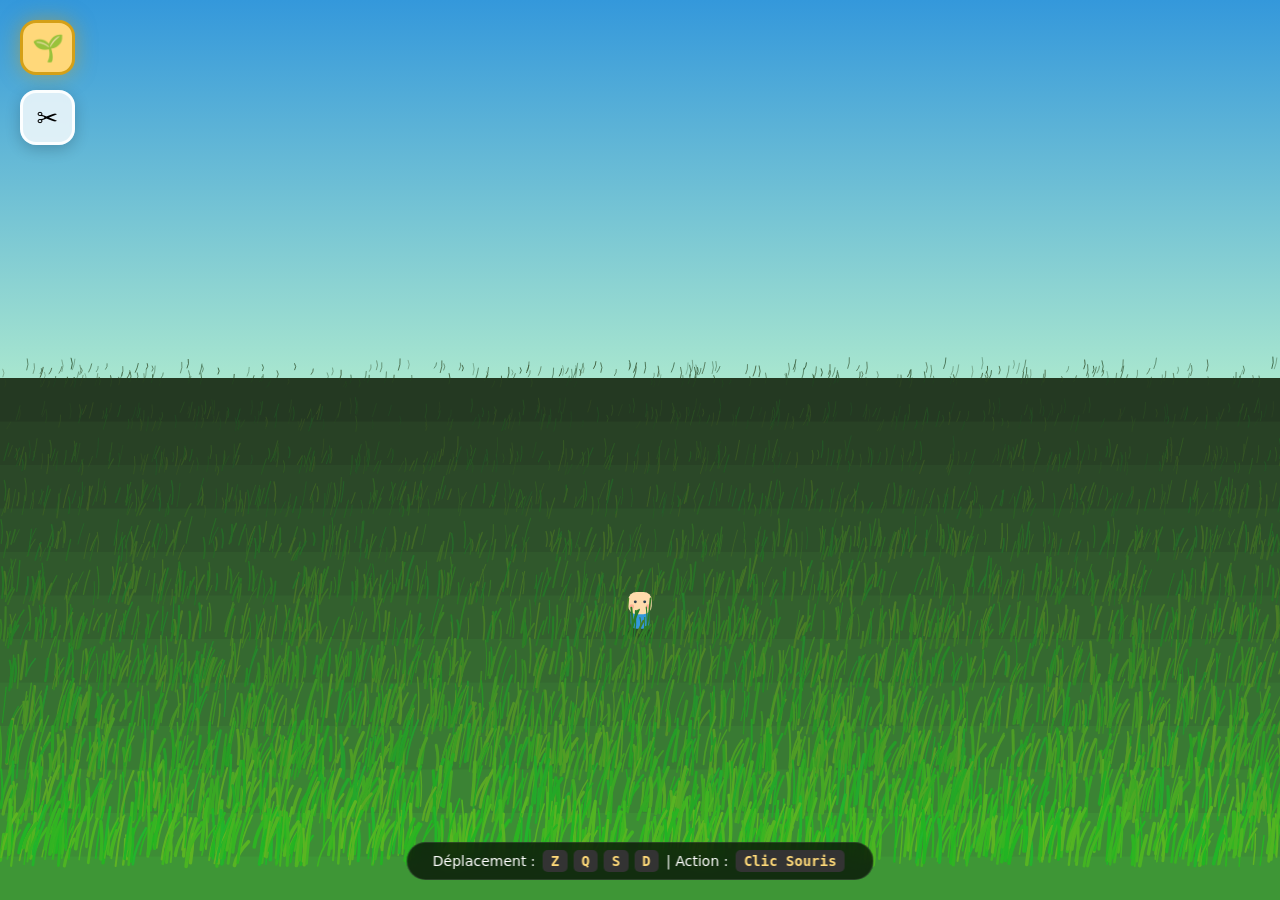
==== index.html @ 211d1393 "Rename jaridn.html to index.html" ====
<!DOCTYPE html>
<html lang="fr">
<head>
    <meta charset="UTF-8">
    <meta name="viewport" content="width=device-width, initial-scale=1.0">
    <title>Mon Jardin Interactif</title>
    <style>
        * { box-sizing: border-box; margin: 0; padding: 0; }
        body { 
            background: #1a1a1a; 
            display: flex; 
            justify-content: center; 
            align-items: center; 
            min-height: 100vh; 
            overflow: hidden; 
            font-family: 'Segoe UI', system-ui, sans-serif; 
        }
        
        #game-container {
            width: 100vw;
            height: 100vh;
            position: relative;
            overflow: hidden;
            background: #87ceeb;
        }

        canvas {
            display: block;
            width: 100%;
            height: 100%;
        }

        /* Interface utilisateur */
        .ui {
            position: absolute;
            top: 20px;
            left: 20px;
            display: flex;
            flex-direction: column;
            gap: 15px;
            z-index: 100;
        }

        .btn {
            width: 55px;
            height: 55px;
            border-radius: 16px;
            border: 3px solid rgba(255,255,255,0.9);
            background: rgba(255,255,255,0.8);
            font-size: 26px;
            display: flex;
            align-items: center;
            justify-content: center;
            cursor: pointer;
            transition: all 0.2s cubic-bezier(0.175, 0.885, 0.32, 1.275);
            box-shadow: 0 4px 15px rgba(0,0,0,0.2);
            backdrop-filter: blur(5px);
        }

        .btn:hover { transform: scale(1.1); background: #fff; }
        .btn.active {
            background: #ffd87a;
            border-color: #d4a017;
            box-shadow: 0 0 20px rgba(212,160,23,0.5);
        }

        .hud {
            position: absolute;
            bottom: 20px;
            left: 50%;
            transform: translateX(-50%);
            background: rgba(0,0,0,0.7);
            color: white;
            padding: 10px 25px;
            border-radius: 50px;
            font-size: 14px;
            pointer-events: none;
            backdrop-filter: blur(8px);
            z-index: 100;
            text-align: center;
            border: 1px solid rgba(255,255,255,0.1);
        }

        kbd {
            background: #333;
            padding: 3px 8px;
            border-radius: 5px;
            font-family: monospace;
            font-weight: bold;
            color: #ffda79;
            margin: 0 3px;
        }
    </style>
</head>
<body>

<div id="game-container">
    <canvas id="canvas"></canvas>
    
    <div class="ui">
        <div class="btn active" id="btn-plant" title="Planter des fleurs" onclick="setTool('plant')">🌱</div>
        <div class="btn" id="btn-cut" title="Couper les fleurs" onclick="setTool('cut')">✂️</div>
    </div>

    <div class="hud">
        Déplacement : <kbd>Z</kbd><kbd>Q</kbd><kbd>S</kbd><kbd>D</kbd> | Action : <kbd>Clic Souris</kbd>
    </div>
</div>

<script>
    const container = document.getElementById('game-container');
    const canvas = document.getElementById('canvas');
    const ctx = canvas.getContext('2d');
    
    let w, h;
    let tool = 'plant';
    let flowers = [];
    let blades = [];
    let time = 0;
    let wind = 0;

    // --- PERSONNAGE ---
    const player = {
        x: 0, y: 0,
        vx: 0, vy: 0,
        speed: 5,
        friction: 0.82,
        dir: 1,
        isMoving: false,
        headColor: '#ffdbac',
        clothColor: '#3498db'
    };

    const keys = {};
    window.addEventListener('keydown', e => keys[e.code] = true);
    window.addEventListener('keyup', e => keys[e.code] = false);

    function setTool(t) {
        tool = t;
        document.getElementById('btn-plant').classList.toggle('active', t === 'plant');
        document.getElementById('btn-cut').classList.toggle('active', t === 'cut');
        container.style.cursor = t === 'cut' ? 'none' : 'crosshair';
    }

    // --- PERSPECTIVE & GRILLE ---
    const ROWS = 12; 
    const HORIZON_RATIO = 0.42;
    const getHorizon = () => h * HORIZON_RATIO;
    const getY = (row) => getHorizon() + (row / ROWS) * (h - getHorizon());
    const getScale = (y) => 0.2 + 0.8 * ((y - getHorizon()) / (h - getHorizon()));
    const getRow = (y) => Math.floor(((y - getHorizon()) / (h - getHorizon())) * ROWS);

    function init() {
        w = canvas.width = window.innerWidth;
        h = canvas.height = window.innerHeight;
        player.x = w / 2;
        player.y = h * 0.7;
        
        blades = [];
        for (let r = 0; r < ROWS; r++) {
            const rowY = getY(r);
            const sc = getScale(rowY);
            const density = Math.floor((w / 3) * (0.4 + sc));
            for (let i = 0; i < density; i++) {
                blades.push({
                    x: Math.random() * w,
                    row: r,
                    y: rowY + (Math.random() * 20 - 10),
                    sc: sc,
                    h: (25 + Math.random() * 35) * sc,
                    w: (1.5 + Math.random() * 2.5) * sc,
                    offset: Math.random() * Math.PI * 2,
                    color: `hsl(${95 + Math.random() * 30}, ${35 + r * 3}%, ${20 + r * 2}%)`
                });
            }
        }
    }

    const FLOWER_PALETTES = [
        { main: '#ff6b6b', center: '#feca57', stem: '#2ecc71' },
        { main: '#ff9ff3', center: '#feca57', stem: '#27ae60' },
        { main: '#48dbfb', center: '#ff9f43', stem: '#229954' },
        { main: '#feca57', center: '#ff6b6b', stem: '#1e8449' },
        { main: '#1dd1a1', center: '#fff', stem: '#10ac84' }
    ];

    function createFlower(x, y) {
        const row = getRow(y);
        if (row < 0 || row >= ROWS) return;
        
        const sc = getScale(y);
        flowers.push({
            x, y, row, sc,
            h: 0,
            maxH: (50 + Math.random() * 40) * sc,
            palette: FLOWER_PALETTES[Math.floor(Math.random() * FLOWER_PALETTES.length)],
            petals: 5 + Math.floor(Math.random() * 3),
            size: (9 + Math.random() * 7) * sc,
            seed: Math.random() * 100
        });
        flowers.sort((a, b) => a.y - b.y);
    }

    function drawPlayer(sc) {
        const bounce = player.isMoving ? Math.abs(Math.sin(time * 12)) * 10 * sc : 0;
        
        ctx.save();
        ctx.translate(player.x, player.y - bounce);
        ctx.scale(player.dir * sc, sc);

        // Ombre portée
        ctx.fillStyle = 'rgba(0,0,0,0.15)';
        ctx.beginPath();
        ctx.ellipse(0, 5, 22, 8, 0, 0, Math.PI * 2);
        ctx.fill();

        // Corps
        ctx.fillStyle = player.clothColor;
        ctx.beginPath();
        ctx.roundRect(-16, -30, 32, 28, [2, 2, 10, 10]);
        ctx.fill();

        // Tête
        ctx.fillStyle = player.headColor;
        ctx.beginPath();
        ctx.roundRect(-20, -65, 40, 38, 14);
        ctx.fill();

        // Visage
        ctx.fillStyle = '#2c3e50';
        ctx.beginPath();
        ctx.arc(8, -48, 2.5, 0, Math.PI * 2); // Oeil D
        ctx.arc(-8, -48, 2.5, 0, Math.PI * 2); // Oeil G
        ctx.fill();
        
        // Joues roses
        ctx.fillStyle = '#ff7675';
        ctx.globalAlpha = 0.4;
        ctx.beginPath();
        ctx.arc(14, -40, 4, 0, Math.PI * 2);
        ctx.arc(-14, -40, 4, 0, Math.PI * 2);
        ctx.fill();
        ctx.globalAlpha = 1;

        ctx.restore();
    }

    function loop() {
        time += 0.016;
        wind = Math.sin(time * 0.6) * 0.5 + Math.sin(time * 1.3) * 0.2;

        // Inputs
        player.isMoving = false;
        if (keys['KeyW'] || keys['ArrowUp']) { player.vy -= player.speed * 0.6; player.isMoving = true; }
        if (keys['KeyS'] || keys['ArrowDown']) { player.vy += player.speed * 0.6; player.isMoving = true; }
        if (keys['KeyA'] || keys['ArrowLeft']) { player.vx -= player.speed; player.dir = -1; player.isMoving = true; }
        if (keys['KeyD'] || keys['ArrowRight']) { player.vx += player.speed; player.dir = 1; player.isMoving = true; }

        player.vx *= player.friction;
        player.vy *= player.friction;
        player.x += player.vx;
        player.y += player.vy;

        // World Bounds
        player.x = Math.max(30, Math.min(w - 30, player.x));
        player.y = Math.max(getHorizon() + 20, Math.min(h - 10, player.y));

        // Draw
        ctx.clearRect(0, 0, w, h);

        // Sky
        const skyGrd = ctx.createLinearGradient(0, 0, 0, getHorizon());
        skyGrd.addColorStop(0, '#3498db');
        skyGrd.addColorStop(1, '#a8e6cf');
        ctx.fillStyle = skyGrd;
        ctx.fillRect(0, 0, w, getHorizon());

        const playerRow = getRow(player.y);

        // Depth Rendering
        for (let r = 0; r < ROWS; r++) {
            // Sol
            ctx.fillStyle = `hsl(115, ${25 + r * 2}%, ${18 + r * 2}%)`;
            ctx.fillRect(0, getY(r), w, (h - getHorizon()) / ROWS + 2);

            // Herbe
            blades.filter(b => b.row === r).forEach(b => {
                const sway = Math.sin(time * 2 + b.offset) * 8 * b.sc + wind * 25 * b.sc;
                ctx.beginPath();
                ctx.moveTo(b.x, b.y);
                ctx.quadraticCurveTo(b.x + wind * 8, b.y - b.h * 0.5, b.x + sway, b.y - b.h);
                ctx.strokeStyle = b.color;
                ctx.lineWidth = b.w;
                ctx.lineCap = 'round';
                ctx.stroke();
            });

            // Fleurs
            flowers.filter(f => f.row === r).forEach(f => {
                if (f.h < f.maxH) f.h += 1.5;
                const sway = Math.sin(time + f.seed) * 6 * f.sc + wind * 18 * f.sc;
                const tx = f.x + sway;
                const ty = f.y - f.h;

                // Stem
                ctx.beginPath();
                ctx.moveTo(f.x, f.y);
                ctx.quadraticCurveTo(f.x + wind * 5, f.y - f.h * 0.5, tx, ty);
                ctx.strokeStyle = f.palette.stem;
                ctx.lineWidth = 3.5 * f.sc;
                ctx.stroke();

                // Head
                ctx.save();
                ctx.translate(tx, ty);
                ctx.rotate(time * 0.4 + f.seed);
                ctx.fillStyle = f.palette.main;
                for (let i = 0; i < f.petals; i++) {
                    ctx.rotate((Math.PI * 2) / f.petals);
                    ctx.beginPath();
                    ctx.ellipse(f.size, 0, f.size * 0.9, f.size * 0.45, 0, 0, Math.PI * 2);
                    ctx.fill();
                }
                ctx.fillStyle = f.palette.center;
                ctx.beginPath(); ctx.arc(0, 0, f.size * 0.4, 0, Math.PI * 2); ctx.fill();
                ctx.restore();
            });

            // Personnage
            if (r === playerRow) drawPlayer(getScale(player.y));
        }

        // Custom Cursor
        if (tool === 'cut' && mouse) {
            ctx.font = '32px serif';
            ctx.fillText('✂️', mouse.x - 10, mouse.y + 10);
        }

        requestAnimationFrame(loop);
    }

    let mouse = null;
    canvas.addEventListener('mousemove', e => mouse = { x: e.clientX, y: e.clientY });
    canvas.addEventListener('mousedown', e => {
        if (e.clientY < getHorizon()) return;
        if (tool === 'plant') createFlower(e.clientX, e.clientY);
        else flowers = flowers.filter(f => Math.hypot(f.x - e.clientX, (f.y - f.h) - e.clientY) > 35);
    });

    window.addEventListener('resize', init);
    init();
    loop();
</script>

</body>
</html>
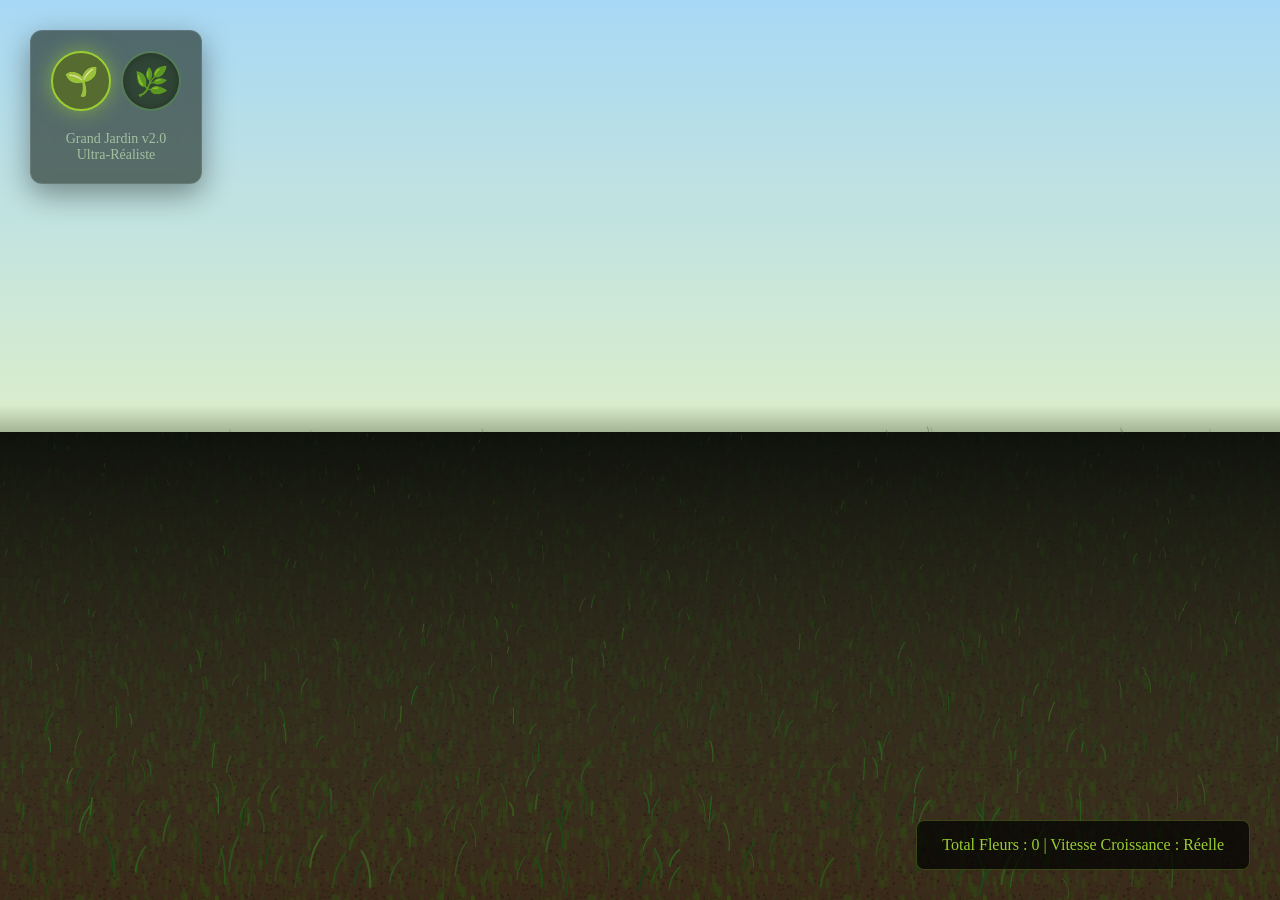
==== commit 9d4decd7: "Rename testa1.html to index.html" ====
--- a/index.html
+++ b/index.html
@@ -3,25 +3,28 @@
 <head>
     <meta charset="UTF-8">
     <meta name="viewport" content="width=device-width, initial-scale=1.0">
-    <title>Mon Jardin Interactif</title>
+    <title>Nature Immersive : Le Grand Jardin Réaliste</title>
     <style>
+        /* --- Styles de Base & Reset --- */
         * { box-sizing: border-box; margin: 0; padding: 0; }
         body { 
-            background: #1a1a1a; 
+            background: #050a05; /* Fond très sombre, évoquant la terre profonde */
+            color: #e0f0e0;
             display: flex; 
             justify-content: center; 
             align-items: center; 
             min-height: 100vh; 
             overflow: hidden; 
-            font-family: 'Segoe UI', system-ui, sans-serif; 
-        }
-        
-        #game-container {
+            font-family: 'Georgia', serif; /* Police plus organique */
+        }
+        
+        #jardin-container {
             width: 100vw;
             height: 100vh;
             position: relative;
             overflow: hidden;
-            background: #87ceeb;
+            /* Gradient de ciel réaliste */
+            background: linear-gradient(to bottom, #a7d8f5 0%, #daeecc 45%, #7e8c69 50%, #4a543a 100%);
         }
 
         canvas {
@@ -30,321 +33,386 @@
             height: 100%;
         }
 
-        /* Interface utilisateur */
-        .ui {
+        /* --- Interface Utilisateur Élégante --- */
+        .ui-panel {
             position: absolute;
-            top: 20px;
-            left: 20px;
+            top: 30px;
+            left: 30px;
             display: flex;
             flex-direction: column;
-            gap: 15px;
+            gap: 20px;
             z-index: 100;
-        }
-
-        .btn {
-            width: 55px;
-            height: 55px;
-            border-radius: 16px;
-            border: 3px solid rgba(255,255,255,0.9);
-            background: rgba(255,255,255,0.8);
-            font-size: 26px;
+            background: rgba(20, 30, 20, 0.6);
+            padding: 20px;
+            border-radius: 12px;
+            border: 1px solid rgba(255,255,255,0.1);
+            backdrop-filter: blur(10px);
+            box-shadow: 0 10px 30px rgba(0,0,0,0.4);
+        }
+
+        .tool-group {
+            display: flex;
+            gap: 10px;
+        }
+
+        .btn-bio {
+            width: 60px;
+            height: 60px;
+            border-radius: 50%;
+            border: 2px solid rgba(120, 180, 120, 0.5);
+            background: rgba(40, 60, 40, 0.8);
+            font-size: 28px;
             display: flex;
             align-items: center;
             justify-content: center;
             cursor: pointer;
-            transition: all 0.2s cubic-bezier(0.175, 0.885, 0.32, 1.275);
-            box-shadow: 0 4px 15px rgba(0,0,0,0.2);
-            backdrop-filter: blur(5px);
-        }
-
-        .btn:hover { transform: scale(1.1); background: #fff; }
-        .btn.active {
-            background: #ffd87a;
-            border-color: #d4a017;
-            box-shadow: 0 0 20px rgba(212,160,23,0.5);
-        }
-
-        .hud {
+            transition: all 0.3s ease;
+            color: #a0c0a0;
+            box-shadow: inset 0 0 10px rgba(0,0,0,0.3);
+        }
+
+        .btn-bio:hover { 
+            transform: translateY(-3px); 
+            background: rgba(60, 90, 60, 1);
+            border-color: #8fbc8f;
+            color: #fff;
+        }
+        
+        .btn-bio.active {
+            background: #556b2f; /* DarkOliveGreen */
+            border-color: #9acd32; /* YellowGreen */
+            color: #fff;
+            box-shadow: 0 0 20px rgba(154, 205, 50, 0.6);
+        }
+
+        /* --- Indicateur de Croissance --- */
+        .growth-info {
             position: absolute;
-            bottom: 20px;
-            left: 50%;
-            transform: translateX(-50%);
-            background: rgba(0,0,0,0.7);
-            color: white;
-            padding: 10px 25px;
-            border-radius: 50px;
-            font-size: 14px;
+            bottom: 30px;
+            right: 30px;
+            background: rgba(0, 0, 0, 0.7);
+            color: #9acd32;
+            padding: 15px 25px;
+            border-radius: 8px;
+            font-size: 16px;
+            border: 1px solid rgba(154, 205, 50, 0.3);
             pointer-events: none;
-            backdrop-filter: blur(8px);
             z-index: 100;
-            text-align: center;
-            border: 1px solid rgba(255,255,255,0.1);
-        }
-
-        kbd {
-            background: #333;
-            padding: 3px 8px;
-            border-radius: 5px;
-            font-family: monospace;
-            font-weight: bold;
-            color: #ffda79;
-            margin: 0 3px;
-        }
+        }
+
+        /* --- Curseur Personnalisé (Optionnel) --- */
+        #jardin-container.plant-mode { cursor: url('data:image/svg+xml;utf8,<svg xmlns="http://www.w3.org/2000/svg" width="24" height="24" viewBox="0 0 24 24"><path fill="%239acd32" d="M12 2C6.48 2 2 6.48 2 12s4.48 10 10 10 10-4.48 10-10S17.52 2 12 2zm1 15h-2v-6h2v6zm0-8h-2V7h2v2z"/></svg>'), auto; }
+        #jardin-container.cut-mode { cursor: url('data:image/svg+xml;utf8,<svg xmlns="http://www.w3.org/2000/svg" width="24" height="24" viewBox="0 0 24 24"><path fill="%23ff6b6b" d="M19 3L13 9l-3-3L3 13l3 3 3-3 3 3 6-6 3 3V3h-6z"/></svg>'), auto; }
+
     </style>
 </head>
 <body>
 
-<div id="game-container">
-    <canvas id="canvas"></canvas>
+<div id="jardin-container" class="plant-mode">
+    <canvas id="jardin-canvas"></canvas>
     
-    <div class="ui">
-        <div class="btn active" id="btn-plant" title="Planter des fleurs" onclick="setTool('plant')">🌱</div>
-        <div class="btn" id="btn-cut" title="Couper les fleurs" onclick="setTool('cut')">✂️</div>
+    <div class="ui-panel">
+        <div class="tool-group">
+            <div class="btn-bio active" id="btn-semer" title="Semer des fleurs" onclick="selectTool('semer')">🌱</div>
+            <div class="btn-bio" id="btn-tailler" title="Tailler la végétation" onclick="selectTool('tailler')">🌿</div>
+        </div>
+        <div style="font-size: 14px; color: #a0c0a0; text-align: center;">Grand Jardin v2.0<br>Ultra-Réaliste</div>
     </div>
 
-    <div class="hud">
-        Déplacement : <kbd>Z</kbd><kbd>Q</kbd><kbd>S</kbd><kbd>D</kbd> | Action : <kbd>Clic Souris</kbd>
+    <div class="growth-info">
+        Total Fleurs : <span id="flower-count">0</span> | Vitesse Croissance : Réelle
     </div>
 </div>
 
 <script>
-    const container = document.getElementById('game-container');
-    const canvas = document.getElementById('canvas');
+    const canvas = document.getElementById('jardin-canvas');
     const ctx = canvas.getContext('2d');
+    const container = document.getElementById('jardin-container');
     
     let w, h;
-    let tool = 'plant';
-    let flowers = [];
-    let blades = [];
+    let tool = 'semer';
+    let flora = []; // Stocke fleurs et herbes, triés par profondeur
     let time = 0;
-    let wind = 0;
-
-    // --- PERSONNAGE ---
-    const player = {
-        x: 0, y: 0,
-        vx: 0, vy: 0,
-        speed: 5,
-        friction: 0.82,
-        dir: 1,
-        isMoving: false,
-        headColor: '#ffdbac',
-        clothColor: '#3498db'
+    let groundTextures = [];
+
+    // --- Paramètres de Croissance ---
+    // Ces facteurs contrôlent la vitesse relative de croissance
+    const GROWTH_RATE_STEM = 0.02;  // Croissance lente de la tige (par frame)
+    const GROWTH_RATE_PETAL = 0.05; // Éclosion plus rapide
+    const MAX_FLOWER_LIFE = 2000;    // Durée de vie optionnelle
+
+    function selectTool(t) {
+        tool = t;
+        document.getElementById('btn-semer').classList.toggle('active', t === 'semer');
+        document.getElementById('btn-tailler').classList.toggle('active', t === 'tailler');
+        container.className = t === 'tailler' ? 'cut-mode' : 'plant-mode';
+    }
+
+    // --- PERSPECTIVE & GRILLE ---
+    const HORIZON_RATIO = 0.48; // Horizon plus bas pour un grand jardin
+    const getHorizon = () => h * HORIZON_RATIO;
+    // Fonction de perspective : plus on s'éloigne (y diminue), plus c'est petit
+    const getScale = (y) => {
+        const horizon = getHorizon();
+        const range = h - horizon;
+        const normalizedY = (y - horizon) / range;
+        return 0.15 + 0.85 * Math.pow(normalizedY, 1.5); // Échelle non-linéaire
     };
 
-    const keys = {};
-    window.addEventListener('keydown', e => keys[e.code] = true);
-    window.addEventListener('keyup', e => keys[e.code] = false);
-
-    function setTool(t) {
-        tool = t;
-        document.getElementById('btn-plant').classList.toggle('active', t === 'plant');
-        document.getElementById('btn-cut').classList.toggle('active', t === 'cut');
-        container.style.cursor = t === 'cut' ? 'none' : 'crosshair';
-    }
-
-    // --- PERSPECTIVE & GRILLE ---
-    const ROWS = 12; 
-    const HORIZON_RATIO = 0.42;
-    const getHorizon = () => h * HORIZON_RATIO;
-    const getY = (row) => getHorizon() + (row / ROWS) * (h - getHorizon());
-    const getScale = (y) => 0.2 + 0.8 * ((y - getHorizon()) / (h - getHorizon()));
-    const getRow = (y) => Math.floor(((y - getHorizon()) / (h - getHorizon())) * ROWS);
+    // --- GÉNÉRATION DE TEXTURES BIO ---
+    function generateGroundTexture() {
+        // Créer des motifs de terre et d'herbe réalistes
+        const texCanvas = document.createElement('canvas');
+        texCanvas.width = 256;
+        texCanvas.height = 256;
+        const texCtx = texCanvas.getContext('2d');
+        
+        // Base terre
+        texCtx.fillStyle = '#3a2a1a';
+        texCtx.fillRect(0,0,256,256);
+        
+        // Bruit de terre
+        for(let i=0; i<2000; i++) {
+            texCtx.fillStyle = `rgba(10, 5, 0, ${Math.random() * 0.3})`;
+            texCtx.fillRect(Math.random()*256, Math.random()*256, 2, 2);
+        }
+        // Base herbe diffuse
+        for(let i=0; i<1000; i++) {
+            texCtx.fillStyle = `rgba(50, 80, 20, ${Math.random() * 0.4})`;
+            texCtx.fillRect(Math.random()*256, Math.random()*256, 4, 10);
+        }
+        return ctx.createPattern(texCanvas, 'repeat');
+    }
 
     function init() {
         w = canvas.width = window.innerWidth;
         h = canvas.height = window.innerHeight;
-        player.x = w / 2;
-        player.y = h * 0.7;
-        
-        blades = [];
-        for (let r = 0; r < ROWS; r++) {
-            const rowY = getY(r);
-            const sc = getScale(rowY);
-            const density = Math.floor((w / 3) * (0.4 + sc));
-            for (let i = 0; i < density; i++) {
-                blades.push({
-                    x: Math.random() * w,
-                    row: r,
-                    y: rowY + (Math.random() * 20 - 10),
-                    sc: sc,
-                    h: (25 + Math.random() * 35) * sc,
-                    w: (1.5 + Math.random() * 2.5) * sc,
-                    offset: Math.random() * Math.PI * 2,
-                    color: `hsl(${95 + Math.random() * 30}, ${35 + r * 3}%, ${20 + r * 2}%)`
-                });
+        flora = [];
+        groundTextures = [generateGroundTexture()];
+        
+        // Générer une couverture d'herbe de base réaliste
+        const density = (w * h) / 1500; 
+        for (let i = 0; i < density; i++) {
+            generateGrassBlade();
+        }
+        flora.sort((a, b) => a.y - b.y); // Tri initial par profondeur
+    }
+
+    // --- TYPES DE FLEURS RÉALISTES ---
+    const FLOWER_SPECIES = [
+        { name: 'Coquelicot', main: '#d32f2f', center: '#1a1a1a', stem: '#3e5622', petals: 4, shape: 'oval', size: 10, stemW: 1.5 },
+        { name: 'Marguerite', main: '#f0f0f0', center: '#fbc02d', stem: '#4a702b', petals: 12, shape: 'drop', size: 8, stemW: 2 },
+        { name: 'Bleuet', main: '#1976d2', center: '#0d47a1', stem: '#2e7d32', petals: 8, shape: 'jagged', size: 7, stemW: 1.8 },
+        { name: 'Bouton d\'or', main: '#ffeb3b', center: '#fbc02d', stem: '#558b2f', petals: 5, shape: 'round', size: 9, stemW: 2.2 }
+    ];
+
+    // Créer une herbe de base
+    function generateGrassBlade() {
+        const y = getHorizon() + Math.random() * (h - getHorizon());
+        const sc = getScale(y);
+        flora.push({
+            type: 'grass',
+            x: Math.random() * w,
+            y: y,
+            sc: sc,
+            h: (15 + Math.random() * 25) * sc,
+            w: (1 + Math.random() * 1.5) * sc,
+            angle: (Math.random() - 0.5) * 0.2,
+            color: `hsl(${90 + Math.random() * 25}, ${40 + Math.random() * 20}%, ${15 + Math.random() * 10}%)`,
+            swayOffset: Math.random() * Math.PI * 2
+        });
+    }
+
+    // Planter une graine de fleur
+    function plantSeed(x, y) {
+        if (y < getHorizon()) return;
+        
+        const sc = getScale(y);
+        const species = FLOWER_SPECIES[Math.floor(Math.random() * FLOWER_SPECIES.length)];
+        
+        flora.push({
+            type: 'flower',
+            x, y, sc,
+            species: species,
+            
+            // ÉTATS DE CROISSANCE
+            stage: 'seed', // seed -> sprout -> stem -> bud -> bloom
+            stemH: 0, 
+            targetStemH: (60 + Math.random() * 50) * sc,
+            petalSize: 0,
+            targetPetalSize: (species.size + Math.random() * 4) * sc,
+            
+            seed: Math.random() * 100, // Pour la variation organique
+            colorVar: Math.random() * 10 - 5 // Variation de couleur de la même espèce
+        });
+        
+        flora.sort((a, b) => a.y - b.y); // Retrier pour la profondeur
+        updateFlowerCount();
+    }
+
+    // --- DESSIN ULTRA-RÉALISTE ---
+
+    // Dessiner une tige de fleur réaliste
+    function drawRealStem(ctx, f, windSway) {
+        const tx = f.x + windSway;
+        const ty = f.y - f.stemH;
+        
+        ctx.beginPath();
+        ctx.moveTo(f.x, f.y);
+        
+        // Courbe de tige organique
+        const cp1x = f.x + windSway * 0.4;
+        const cp1y = f.y - f.stemH * 0.5;
+        const cp2x = f.x + windSway * 0.8;
+        const cp2y = f.y - f.stemH * 0.8;
+        
+        ctx.bezierCurveTo(cp1x, cp1y, cp2x, cp2y, tx, ty);
+        
+        ctx.strokeStyle = f.species.stem;
+        ctx.lineWidth = f.species.stemW * f.sc;
+        ctx.lineCap = 'round';
+        ctx.stroke();
+    }
+
+    // Dessiner une tête de fleur réaliste
+    function drawRealFlowerHead(ctx, f, tx, ty, rot) {
+        ctx.save();
+        ctx.translate(tx, ty);
+        ctx.rotate(rot);
+        
+        // Variation de couleur subtile
+        ctx.fillStyle = `hsl(${parseInt(f.species.main.slice(1), 16) % 360 + f.colorVar}, 70%, 50%)`;
+        
+        // Dessiner les pétales un par un pour le réalisme
+        const numPetals = f.species.petals;
+        for (let i = 0; i < numPetals; i++) {
+            ctx.save();
+            ctx.rotate((Math.PI * 2 / numPetals) * i);
+            
+            ctx.beginPath();
+            if (f.species.shape === 'oval') {
+                ctx.ellipse(f.petalSize * 1.1, 0, f.petalSize, f.petalSize * 0.5, 0, 0, Math.PI * 2);
+            } else if (f.species.shape === 'drop') {
+                // Forme de goutte
+                ctx.moveTo(0,0);
+                ctx.bezierCurveTo(f.petalSize, -f.petalSize*0.6, f.petalSize*1.5, f.petalSize*0.6, 0, 0);
+            } else {
+                ctx.arc(f.petalSize, 0, f.petalSize, 0, Math.PI * 2);
             }
-        }
-    }
-
-    const FLOWER_PALETTES = [
-        { main: '#ff6b6b', center: '#feca57', stem: '#2ecc71' },
-        { main: '#ff9ff3', center: '#feca57', stem: '#27ae60' },
-        { main: '#48dbfb', center: '#ff9f43', stem: '#229954' },
-        { main: '#feca57', center: '#ff6b6b', stem: '#1e8449' },
-        { main: '#1dd1a1', center: '#fff', stem: '#10ac84' }
-    ];
-
-    function createFlower(x, y) {
-        const row = getRow(y);
-        if (row < 0 || row >= ROWS) return;
-        
-        const sc = getScale(y);
-        flowers.push({
-            x, y, row, sc,
-            h: 0,
-            maxH: (50 + Math.random() * 40) * sc,
-            palette: FLOWER_PALETTES[Math.floor(Math.random() * FLOWER_PALETTES.length)],
-            petals: 5 + Math.floor(Math.random() * 3),
-            size: (9 + Math.random() * 7) * sc,
-            seed: Math.random() * 100
+            ctx.fill();
+            
+            // Nervures de pétales (subtiles)
+            ctx.strokeStyle = 'rgba(0,0,0,0.05)';
+            ctx.lineWidth = 0.5 * f.sc;
+            ctx.stroke();
+            
+            ctx.restore();
+        }
+        
+        // Cœur de la fleur
+        ctx.fillStyle = f.species.center;
+        ctx.beginPath();
+        ctx.arc(0, 0, f.petalSize * 0.4, 0, Math.PI * 2);
+        ctx.fill();
+        
+        // Texture du cœur
+        ctx.fillStyle = 'rgba(0,0,0,0.2)';
+        for(let j=0; j<6; j++) {
+            ctx.beginPath();
+            ctx.arc((Math.random()-0.5)*f.petalSize*0.3, (Math.random()-0.5)*f.petalSize*0.3, f.sc, 0, Math.PI*2);
+            ctx.fill();
+        }
+
+        ctx.restore();
+    }
+
+    function loop() {
+        time += 0.01;
+        const wind = Math.sin(time * 0.5) * 0.5 + Math.sin(time * 1.1) * 0.2; // Vent organique
+
+        ctx.clearRect(0, 0, w, h);
+
+        // --- SOL RÉALISTE ---
+        ctx.fillStyle = groundTextures[0];
+        ctx.fillRect(0, getHorizon(), w, h - getHorizon());
+        
+        // Gradient de profondeur sur le sol
+        const groundGrd = ctx.createLinearGradient(0, getHorizon(), 0, h);
+        groundGrd.addColorStop(0, 'rgba(10, 15, 10, 0.9)'); // Foncé au loin
+        groundGrd.addColorStop(1, 'rgba(60, 70, 50, 0)');  // Clair devant
+        ctx.fillStyle = groundGrd;
+        ctx.fillRect(0, getHorizon(), w, h - getHorizon());
+
+        // --- RENDU DE LA FLORE ---
+        flora.forEach(item => {
+            const windSway = Math.sin(time * 1.5 + item.swayOffset) * 5 * item.sc + wind * 20 * item.sc;
+
+            if (item.type === 'grass') {
+                // Herbe réaliste
+                const tx = item.x + windSway + Math.sin(item.swayOffset)*item.h*0.2;
+                const ty = item.y - item.h;
+                ctx.beginPath();
+                ctx.moveTo(item.x, item.y);
+                ctx.quadraticCurveTo(item.x + wind * 10 * item.sc, item.y - item.h * 0.6, tx, ty);
+                ctx.strokeStyle = item.color;
+                ctx.lineWidth = item.w;
+                ctx.stroke();
+            } 
+            else if (item.type === 'flower') {
+                // --- LOGIQUE DE CROISSANCE RÉELLE ---
+                if (item.stemH < item.targetStemH) {
+                    item.stemH += GROWTH_RATE_STEM * item.targetStemH; // Croissance tige
+                } else if (item.petalSize < item.targetPetalSize) {
+                    item.petalSize += GROWTH_RATE_PETAL * item.targetPetalSize; // Éclosion
+                }
+                
+                // Dessiner si visible
+                if (item.stemH > 1) {
+                    const fx = item.x + windSway;
+                    const fy = item.y - item.stemH;
+                    
+                    drawRealStem(ctx, item, windSway);
+                    
+                    if (item.petalSize > 0.5) {
+                        const rot = Math.sin(time * 0.2 + item.seed) * 0.1;
+                        drawRealFlowerHead(ctx, item, fx, fy, rot);
+                    }
+                }
+            }
         });
-        flowers.sort((a, b) => a.y - b.y);
-    }
-
-    function drawPlayer(sc) {
-        const bounce = player.isMoving ? Math.abs(Math.sin(time * 12)) * 10 * sc : 0;
-        
-        ctx.save();
-        ctx.translate(player.x, player.y - bounce);
-        ctx.scale(player.dir * sc, sc);
-
-        // Ombre portée
-        ctx.fillStyle = 'rgba(0,0,0,0.15)';
-        ctx.beginPath();
-        ctx.ellipse(0, 5, 22, 8, 0, 0, Math.PI * 2);
-        ctx.fill();
-
-        // Corps
-        ctx.fillStyle = player.clothColor;
-        ctx.beginPath();
-        ctx.roundRect(-16, -30, 32, 28, [2, 2, 10, 10]);
-        ctx.fill();
-
-        // Tête
-        ctx.fillStyle = player.headColor;
-        ctx.beginPath();
-        ctx.roundRect(-20, -65, 40, 38, 14);
-        ctx.fill();
-
-        // Visage
-        ctx.fillStyle = '#2c3e50';
-        ctx.beginPath();
-        ctx.arc(8, -48, 2.5, 0, Math.PI * 2); // Oeil D
-        ctx.arc(-8, -48, 2.5, 0, Math.PI * 2); // Oeil G
-        ctx.fill();
-        
-        // Joues roses
-        ctx.fillStyle = '#ff7675';
-        ctx.globalAlpha = 0.4;
-        ctx.beginPath();
-        ctx.arc(14, -40, 4, 0, Math.PI * 2);
-        ctx.arc(-14, -40, 4, 0, Math.PI * 2);
-        ctx.fill();
-        ctx.globalAlpha = 1;
-
-        ctx.restore();
-    }
-
-    function loop() {
-        time += 0.016;
-        wind = Math.sin(time * 0.6) * 0.5 + Math.sin(time * 1.3) * 0.2;
-
-        // Inputs
-        player.isMoving = false;
-        if (keys['KeyW'] || keys['ArrowUp']) { player.vy -= player.speed * 0.6; player.isMoving = true; }
-        if (keys['KeyS'] || keys['ArrowDown']) { player.vy += player.speed * 0.6; player.isMoving = true; }
-        if (keys['KeyA'] || keys['ArrowLeft']) { player.vx -= player.speed; player.dir = -1; player.isMoving = true; }
-        if (keys['KeyD'] || keys['ArrowRight']) { player.vx += player.speed; player.dir = 1; player.isMoving = true; }
-
-        player.vx *= player.friction;
-        player.vy *= player.friction;
-        player.x += player.vx;
-        player.y += player.vy;
-
-        // World Bounds
-        player.x = Math.max(30, Math.min(w - 30, player.x));
-        player.y = Math.max(getHorizon() + 20, Math.min(h - 10, player.y));
-
-        // Draw
-        ctx.clearRect(0, 0, w, h);
-
-        // Sky
-        const skyGrd = ctx.createLinearGradient(0, 0, 0, getHorizon());
-        skyGrd.addColorStop(0, '#3498db');
-        skyGrd.addColorStop(1, '#a8e6cf');
-        ctx.fillStyle = skyGrd;
+
+        // --- EFFETS ATMOSPHÉRIQUES subtils (Bloom) ---
+        ctx.globalCompositeOperation = 'lighter';
+        ctx.fillStyle = 'rgba(200, 230, 255, 0.03)';
         ctx.fillRect(0, 0, w, getHorizon());
-
-        const playerRow = getRow(player.y);
-
-        // Depth Rendering
-        for (let r = 0; r < ROWS; r++) {
-            // Sol
-            ctx.fillStyle = `hsl(115, ${25 + r * 2}%, ${18 + r * 2}%)`;
-            ctx.fillRect(0, getY(r), w, (h - getHorizon()) / ROWS + 2);
-
-            // Herbe
-            blades.filter(b => b.row === r).forEach(b => {
-                const sway = Math.sin(time * 2 + b.offset) * 8 * b.sc + wind * 25 * b.sc;
-                ctx.beginPath();
-                ctx.moveTo(b.x, b.y);
-                ctx.quadraticCurveTo(b.x + wind * 8, b.y - b.h * 0.5, b.x + sway, b.y - b.h);
-                ctx.strokeStyle = b.color;
-                ctx.lineWidth = b.w;
-                ctx.lineCap = 'round';
-                ctx.stroke();
+        ctx.globalCompositeOperation = 'source-over';
+
+        requestAnimationFrame(loop);
+    }
+
+    function updateFlowerCount() {
+        document.getElementById('flower-count').innerText = flora.filter(f => f.type === 'flower').length;
+    }
+
+    // --- INTERACTIONS SOURIS ---
+    canvas.addEventListener('mousedown', e => {
+        if (tool === 'semer') {
+            // Planter plusieurs graines autour du clic pour un effet naturel
+            for(let i=0; i<3; i++) {
+                const rx = e.clientX + (Math.random()-0.5) * 40;
+                const ry = e.clientY + (Math.random()-0.5) * 20;
+                plantSeed(rx, ry);
+            }
+        } else if (tool === 'tailler') {
+            // Tailler les fleurs proches
+            const cutRadius = 50;
+            flora = flora.filter(f => {
+                if (f.type !== 'flower') return true;
+                const dist = Math.hypot(f.x - e.clientX, (f.y - f.stemH) - e.clientY);
+                return dist > cutRadius;
             });
-
-            // Fleurs
-            flowers.filter(f => f.row === r).forEach(f => {
-                if (f.h < f.maxH) f.h += 1.5;
-                const sway = Math.sin(time + f.seed) * 6 * f.sc + wind * 18 * f.sc;
-                const tx = f.x + sway;
-                const ty = f.y - f.h;
-
-                // Stem
-                ctx.beginPath();
-                ctx.moveTo(f.x, f.y);
-                ctx.quadraticCurveTo(f.x + wind * 5, f.y - f.h * 0.5, tx, ty);
-                ctx.strokeStyle = f.palette.stem;
-                ctx.lineWidth = 3.5 * f.sc;
-                ctx.stroke();
-
-                // Head
-                ctx.save();
-                ctx.translate(tx, ty);
-                ctx.rotate(time * 0.4 + f.seed);
-                ctx.fillStyle = f.palette.main;
-                for (let i = 0; i < f.petals; i++) {
-                    ctx.rotate((Math.PI * 2) / f.petals);
-                    ctx.beginPath();
-                    ctx.ellipse(f.size, 0, f.size * 0.9, f.size * 0.45, 0, 0, Math.PI * 2);
-                    ctx.fill();
-                }
-                ctx.fillStyle = f.palette.center;
-                ctx.beginPath(); ctx.arc(0, 0, f.size * 0.4, 0, Math.PI * 2); ctx.fill();
-                ctx.restore();
-            });
-
-            // Personnage
-            if (r === playerRow) drawPlayer(getScale(player.y));
-        }
-
-        // Custom Cursor
-        if (tool === 'cut' && mouse) {
-            ctx.font = '32px serif';
-            ctx.fillText('✂️', mouse.x - 10, mouse.y + 10);
-        }
-
-        requestAnimationFrame(loop);
-    }
-
-    let mouse = null;
-    canvas.addEventListener('mousemove', e => mouse = { x: e.clientX, y: e.clientY });
-    canvas.addEventListener('mousedown', e => {
-        if (e.clientY < getHorizon()) return;
-        if (tool === 'plant') createFlower(e.clientX, e.clientY);
-        else flowers = flowers.filter(f => Math.hypot(f.x - e.clientX, (f.y - f.h) - e.clientY) > 35);
+            updateFlowerCount();
+        }
     });
 
     window.addEventListener('resize', init);
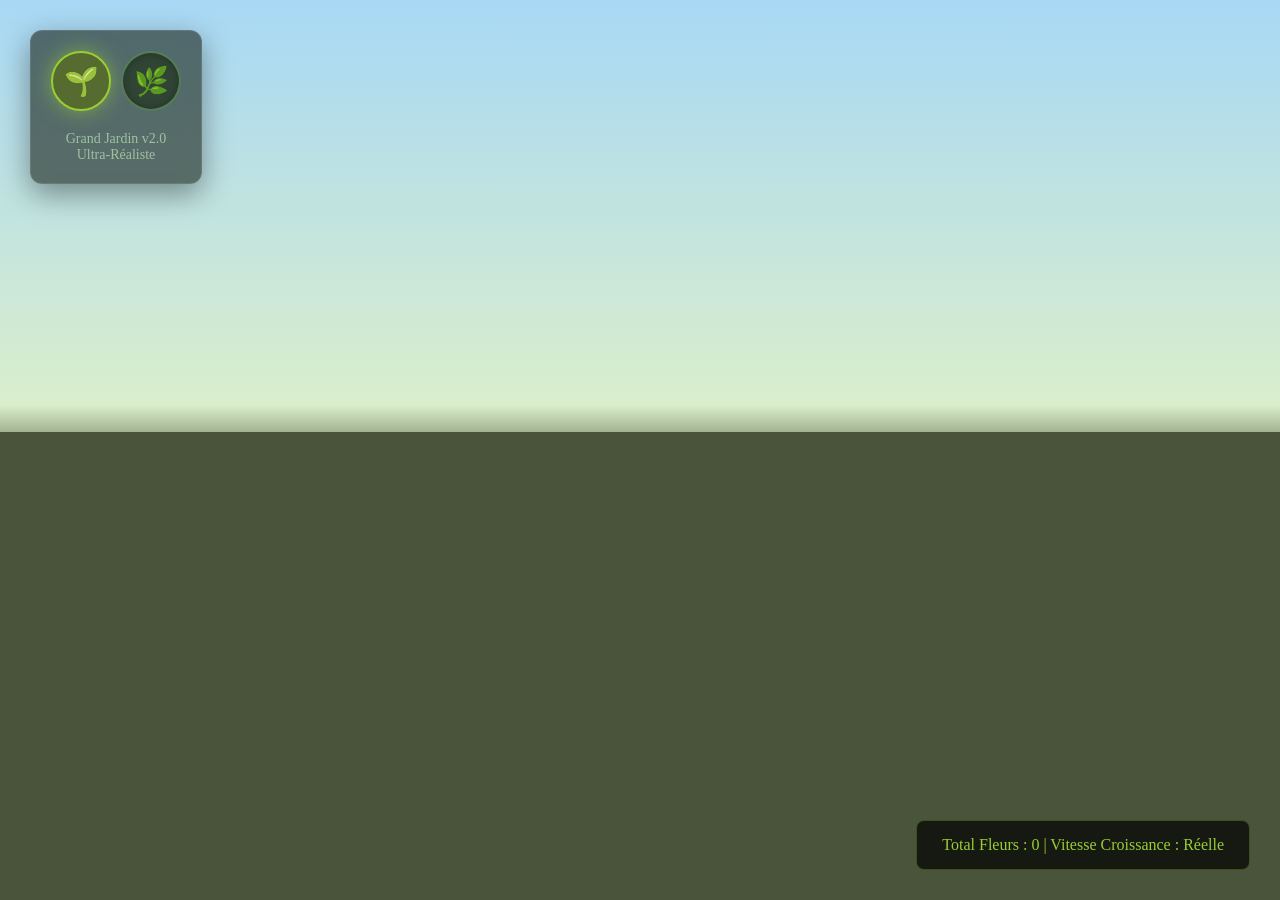
==== commit cc125b95: "Update index.html" ====
--- a/index.html
+++ b/index.html
@@ -130,291 +130,60 @@
     const container = document.getElementById('jardin-container');
     
     let w, h;
-    let tool = 'semer';
-    let flora = []; // Stocke fleurs et herbes, triés par profondeur
-    let time = 0;
-    let groundTextures = [];
-
-    // --- Paramètres de Croissance ---
-    // Ces facteurs contrôlent la vitesse relative de croissance
-    const GROWTH_RATE_STEM = 0.02;  // Croissance lente de la tige (par frame)
-    const GROWTH_RATE_PETAL = 0.05; // Éclosion plus rapide
-    const MAX_FLOWER_LIFE = 2000;    // Durée de vie optionnelle
-
-    function selectTool(t) {
-        tool = t;
-        document.getElementById('btn-semer').classList.toggle('active', t === 'semer');
-        document.getElementById('btn-tailler').classList.toggle('active', t === 'tailler');
-        container.className = t === 'tailler' ? 'cut-mode' : 'plant-mode';
-    }
-
-    // --- PERSPECTIVE & GRILLE ---
-    const HORIZON_RATIO = 0.48; // Horizon plus bas pour un grand jardin
-    const getHorizon = () => h * HORIZON_RATIO;
-    // Fonction de perspective : plus on s'éloigne (y diminue), plus c'est petit
-    const getScale = (y) => {
-        const horizon = getHorizon();
-        const range = h - horizon;
-        const normalizedY = (y - horizon) / range;
-        return 0.15 + 0.85 * Math.pow(normalizedY, 1.5); // Échelle non-linéaire
-    };
-
-    // --- GÉNÉRATION DE TEXTURES BIO ---
-    function generateGroundTexture() {
-        // Créer des motifs de terre et d'herbe réalistes
-        const texCanvas = document.createElement('canvas');
-        texCanvas.width = 256;
-        texCanvas.height = 256;
-        const texCtx = texCanvas.getContext('2d');
-        
-        // Base terre
-        texCtx.fillStyle = '#3a2a1a';
-        texCtx.fillRect(0,0,256,256);
-        
-        // Bruit de terre
-        for(let i=0; i<2000; i++) {
-            texCtx.fillStyle = `rgba(10, 5, 0, ${Math.random() * 0.3})`;
-            texCtx.fillRect(Math.random()*256, Math.random()*256, 2, 2);
-        }
-        // Base herbe diffuse
-        for(let i=0; i<1000; i++) {
-            texCtx.fillStyle = `rgba(50, 80, 20, ${Math.random() * 0.4})`;
-            texCtx.fillRect(Math.random()*256, Math.random()*256, 4, 10);
-        }
-        return ctx.createPattern(texCanvas, 'repeat');
-    }
+    let flora = [];
 
     function init() {
         w = canvas.width = window.innerWidth;
         h = canvas.height = window.innerHeight;
-        flora = [];
-        groundTextures = [generateGroundTexture()];
-        
-        // Générer une couverture d'herbe de base réaliste
-        const density = (w * h) / 1500; 
-        for (let i = 0; i < density; i++) {
-            generateGrassBlade();
-        }
-        flora.sort((a, b) => a.y - b.y); // Tri initial par profondeur
     }
 
-    // --- TYPES DE FLEURS RÉALISTES ---
-    const FLOWER_SPECIES = [
-        { name: 'Coquelicot', main: '#d32f2f', center: '#1a1a1a', stem: '#3e5622', petals: 4, shape: 'oval', size: 10, stemW: 1.5 },
-        { name: 'Marguerite', main: '#f0f0f0', center: '#fbc02d', stem: '#4a702b', petals: 12, shape: 'drop', size: 8, stemW: 2 },
-        { name: 'Bleuet', main: '#1976d2', center: '#0d47a1', stem: '#2e7d32', petals: 8, shape: 'jagged', size: 7, stemW: 1.8 },
-        { name: 'Bouton d\'or', main: '#ffeb3b', center: '#fbc02d', stem: '#558b2f', petals: 5, shape: 'round', size: 9, stemW: 2.2 }
-    ];
-
-    // Créer une herbe de base
-    function generateGrassBlade() {
-        const y = getHorizon() + Math.random() * (h - getHorizon());
-        const sc = getScale(y);
+    function plantSeed(x, y) {
+        if (y < h * 0.48) return; // Empêche de planter dans le ciel
         flora.push({
-            type: 'grass',
-            x: Math.random() * w,
-            y: y,
-            sc: sc,
-            h: (15 + Math.random() * 25) * sc,
-            w: (1 + Math.random() * 1.5) * sc,
-            angle: (Math.random() - 0.5) * 0.2,
-            color: `hsl(${90 + Math.random() * 25}, ${40 + Math.random() * 20}%, ${15 + Math.random() * 10}%)`,
-            swayOffset: Math.random() * Math.PI * 2
+            x, y,
+            stemH: 0,
+            targetH: 50 + Math.random() * 50,
+            petals: 0,
+            targetPetals: 10,
+            growth: 0 // 0 à 1 (croissance complète)
         });
-    }
-
-    // Planter une graine de fleur
-    function plantSeed(x, y) {
-        if (y < getHorizon()) return;
-        
-        const sc = getScale(y);
-        const species = FLOWER_SPECIES[Math.floor(Math.random() * FLOWER_SPECIES.length)];
-        
-        flora.push({
-            type: 'flower',
-            x, y, sc,
-            species: species,
-            
-            // ÉTATS DE CROISSANCE
-            stage: 'seed', // seed -> sprout -> stem -> bud -> bloom
-            stemH: 0, 
-            targetStemH: (60 + Math.random() * 50) * sc,
-            petalSize: 0,
-            targetPetalSize: (species.size + Math.random() * 4) * sc,
-            
-            seed: Math.random() * 100, // Pour la variation organique
-            colorVar: Math.random() * 10 - 5 // Variation de couleur de la même espèce
-        });
-        
-        flora.sort((a, b) => a.y - b.y); // Retrier pour la profondeur
-        updateFlowerCount();
-    }
-
-    // --- DESSIN ULTRA-RÉALISTE ---
-
-    // Dessiner une tige de fleur réaliste
-    function drawRealStem(ctx, f, windSway) {
-        const tx = f.x + windSway;
-        const ty = f.y - f.stemH;
-        
-        ctx.beginPath();
-        ctx.moveTo(f.x, f.y);
-        
-        // Courbe de tige organique
-        const cp1x = f.x + windSway * 0.4;
-        const cp1y = f.y - f.stemH * 0.5;
-        const cp2x = f.x + windSway * 0.8;
-        const cp2y = f.y - f.stemH * 0.8;
-        
-        ctx.bezierCurveTo(cp1x, cp1y, cp2x, cp2y, tx, ty);
-        
-        ctx.strokeStyle = f.species.stem;
-        ctx.lineWidth = f.species.stemW * f.sc;
-        ctx.lineCap = 'round';
-        ctx.stroke();
-    }
-
-    // Dessiner une tête de fleur réaliste
-    function drawRealFlowerHead(ctx, f, tx, ty, rot) {
-        ctx.save();
-        ctx.translate(tx, ty);
-        ctx.rotate(rot);
-        
-        // Variation de couleur subtile
-        ctx.fillStyle = `hsl(${parseInt(f.species.main.slice(1), 16) % 360 + f.colorVar}, 70%, 50%)`;
-        
-        // Dessiner les pétales un par un pour le réalisme
-        const numPetals = f.species.petals;
-        for (let i = 0; i < numPetals; i++) {
-            ctx.save();
-            ctx.rotate((Math.PI * 2 / numPetals) * i);
-            
-            ctx.beginPath();
-            if (f.species.shape === 'oval') {
-                ctx.ellipse(f.petalSize * 1.1, 0, f.petalSize, f.petalSize * 0.5, 0, 0, Math.PI * 2);
-            } else if (f.species.shape === 'drop') {
-                // Forme de goutte
-                ctx.moveTo(0,0);
-                ctx.bezierCurveTo(f.petalSize, -f.petalSize*0.6, f.petalSize*1.5, f.petalSize*0.6, 0, 0);
-            } else {
-                ctx.arc(f.petalSize, 0, f.petalSize, 0, Math.PI * 2);
-            }
-            ctx.fill();
-            
-            // Nervures de pétales (subtiles)
-            ctx.strokeStyle = 'rgba(0,0,0,0.05)';
-            ctx.lineWidth = 0.5 * f.sc;
-            ctx.stroke();
-            
-            ctx.restore();
-        }
-        
-        // Cœur de la fleur
-        ctx.fillStyle = f.species.center;
-        ctx.beginPath();
-        ctx.arc(0, 0, f.petalSize * 0.4, 0, Math.PI * 2);
-        ctx.fill();
-        
-        // Texture du cœur
-        ctx.fillStyle = 'rgba(0,0,0,0.2)';
-        for(let j=0; j<6; j++) {
-            ctx.beginPath();
-            ctx.arc((Math.random()-0.5)*f.petalSize*0.3, (Math.random()-0.5)*f.petalSize*0.3, f.sc, 0, Math.PI*2);
-            ctx.fill();
-        }
-
-        ctx.restore();
+        document.getElementById('flower-count').innerText = flora.length;
     }
 
     function loop() {
-        time += 0.01;
-        const wind = Math.sin(time * 0.5) * 0.5 + Math.sin(time * 1.1) * 0.2; // Vent organique
+        ctx.clearRect(0, 0, w, h);
+        
+        // Dessin du sol
+        ctx.fillStyle = '#4a543a';
+        ctx.fillRect(0, h * 0.48, w, h);
 
-        ctx.clearRect(0, 0, w, h);
+        flora.forEach((f, index) => {
+            // Augmente la valeur de croissance à chaque frame (vitesse réglable)
+            if (f.growth < 1) f.growth += 0.01; 
 
-        // --- SOL RÉALISTE ---
-        ctx.fillStyle = groundTextures[0];
-        ctx.fillRect(0, getHorizon(), w, h - getHorizon());
-        
-        // Gradient de profondeur sur le sol
-        const groundGrd = ctx.createLinearGradient(0, getHorizon(), 0, h);
-        groundGrd.addColorStop(0, 'rgba(10, 15, 10, 0.9)'); // Foncé au loin
-        groundGrd.addColorStop(1, 'rgba(60, 70, 50, 0)');  // Clair devant
-        ctx.fillStyle = groundGrd;
-        ctx.fillRect(0, getHorizon(), w, h - getHorizon());
+            const currentH = f.targetH * f.growth;
+            const currentPetals = f.targetPetals * f.growth;
 
-        // --- RENDU DE LA FLORE ---
-        flora.forEach(item => {
-            const windSway = Math.sin(time * 1.5 + item.swayOffset) * 5 * item.sc + wind * 20 * item.sc;
+            // Dessin tige
+            ctx.strokeStyle = '#3e5622';
+            ctx.lineWidth = 3;
+            ctx.beginPath();
+            ctx.moveTo(f.x, f.y);
+            ctx.lineTo(f.x, f.y - currentH);
+            ctx.stroke();
 
-            if (item.type === 'grass') {
-                // Herbe réaliste
-                const tx = item.x + windSway + Math.sin(item.swayOffset)*item.h*0.2;
-                const ty = item.y - item.h;
+            // Dessin pétales (seulement si la tige a bien poussé)
+            if (f.growth > 0.5) {
+                ctx.fillStyle = '#d32f2f';
                 ctx.beginPath();
-                ctx.moveTo(item.x, item.y);
-                ctx.quadraticCurveTo(item.x + wind * 10 * item.sc, item.y - item.h * 0.6, tx, ty);
-                ctx.strokeStyle = item.color;
-                ctx.lineWidth = item.w;
-                ctx.stroke();
-            } 
-            else if (item.type === 'flower') {
-                // --- LOGIQUE DE CROISSANCE RÉELLE ---
-                if (item.stemH < item.targetStemH) {
-                    item.stemH += GROWTH_RATE_STEM * item.targetStemH; // Croissance tige
-                } else if (item.petalSize < item.targetPetalSize) {
-                    item.petalSize += GROWTH_RATE_PETAL * item.targetPetalSize; // Éclosion
-                }
-                
-                // Dessiner si visible
-                if (item.stemH > 1) {
-                    const fx = item.x + windSway;
-                    const fy = item.y - item.stemH;
-                    
-                    drawRealStem(ctx, item, windSway);
-                    
-                    if (item.petalSize > 0.5) {
-                        const rot = Math.sin(time * 0.2 + item.seed) * 0.1;
-                        drawRealFlowerHead(ctx, item, fx, fy, rot);
-                    }
-                }
+                ctx.arc(f.x, f.y - currentH, currentPetals * 1.5, 0, Math.PI * 2);
+                ctx.fill();
             }
         });
-
-        // --- EFFETS ATMOSPHÉRIQUES subtils (Bloom) ---
-        ctx.globalCompositeOperation = 'lighter';
-        ctx.fillStyle = 'rgba(200, 230, 255, 0.03)';
-        ctx.fillRect(0, 0, w, getHorizon());
-        ctx.globalCompositeOperation = 'source-over';
-
         requestAnimationFrame(loop);
     }
 
-    function updateFlowerCount() {
-        document.getElementById('flower-count').innerText = flora.filter(f => f.type === 'flower').length;
-    }
-
-    // --- INTERACTIONS SOURIS ---
-    canvas.addEventListener('mousedown', e => {
-        if (tool === 'semer') {
-            // Planter plusieurs graines autour du clic pour un effet naturel
-            for(let i=0; i<3; i++) {
-                const rx = e.clientX + (Math.random()-0.5) * 40;
-                const ry = e.clientY + (Math.random()-0.5) * 20;
-                plantSeed(rx, ry);
-            }
-        } else if (tool === 'tailler') {
-            // Tailler les fleurs proches
-            const cutRadius = 50;
-            flora = flora.filter(f => {
-                if (f.type !== 'flower') return true;
-                const dist = Math.hypot(f.x - e.clientX, (f.y - f.stemH) - e.clientY);
-                return dist > cutRadius;
-            });
-            updateFlowerCount();
-        }
-    });
-
+    canvas.addEventListener('mousedown', (e) => plantSeed(e.clientX, e.clientY));
     window.addEventListener('resize', init);
     init();
     loop();
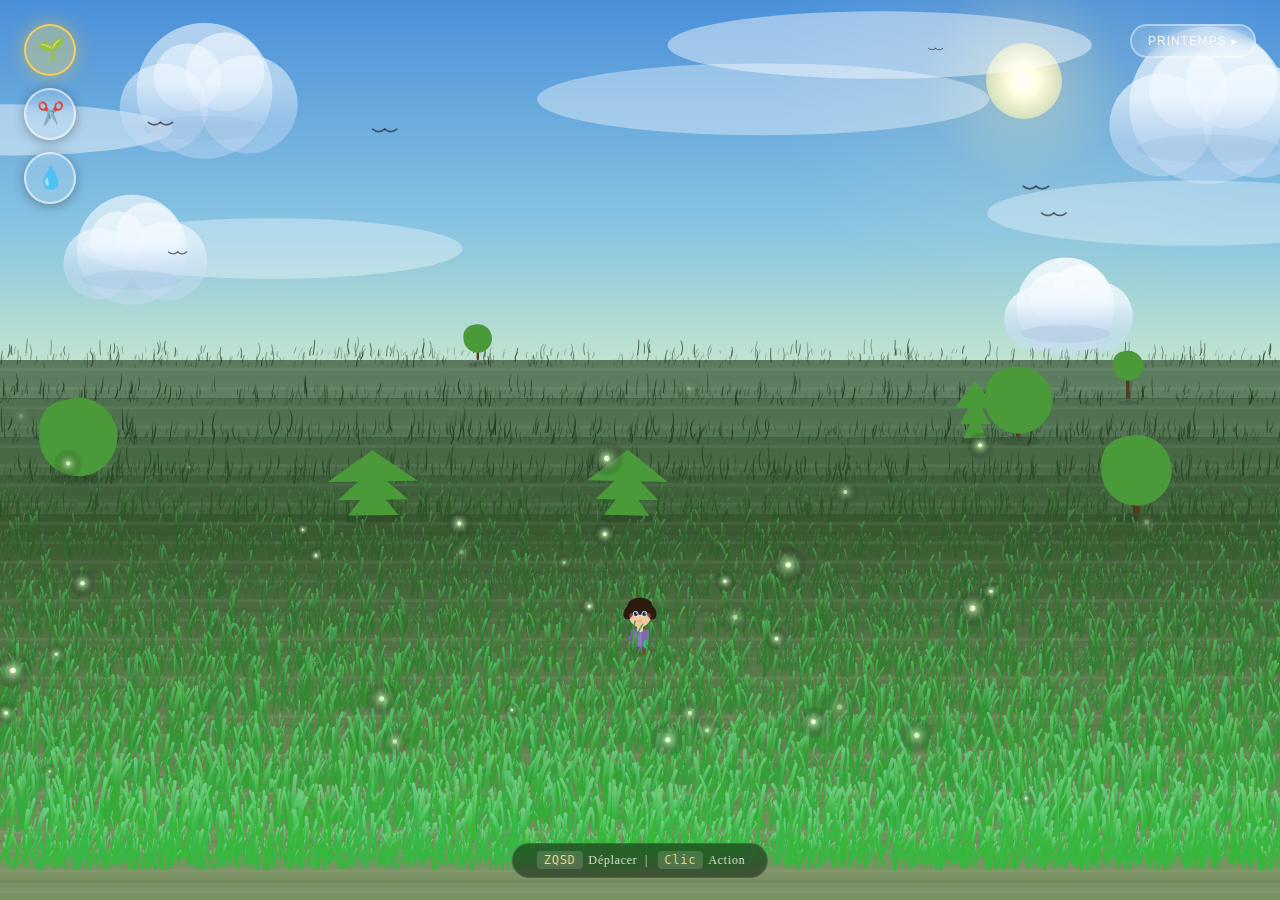
==== commit c8a4f353: "Update index.html" ====
--- a/index.html
+++ b/index.html
@@ -1,193 +1,825 @@
 <!DOCTYPE html>
 <html lang="fr">
 <head>
-    <meta charset="UTF-8">
-    <meta name="viewport" content="width=device-width, initial-scale=1.0">
-    <title>Nature Immersive : Le Grand Jardin Réaliste</title>
-    <style>
-        /* --- Styles de Base & Reset --- */
-        * { box-sizing: border-box; margin: 0; padding: 0; }
-        body { 
-            background: #050a05; /* Fond très sombre, évoquant la terre profonde */
-            color: #e0f0e0;
-            display: flex; 
-            justify-content: center; 
-            align-items: center; 
-            min-height: 100vh; 
-            overflow: hidden; 
-            font-family: 'Georgia', serif; /* Police plus organique */
-        }
-        
-        #jardin-container {
-            width: 100vw;
-            height: 100vh;
-            position: relative;
-            overflow: hidden;
-            /* Gradient de ciel réaliste */
-            background: linear-gradient(to bottom, #a7d8f5 0%, #daeecc 45%, #7e8c69 50%, #4a543a 100%);
-        }
-
-        canvas {
-            display: block;
-            width: 100%;
-            height: 100%;
-        }
-
-        /* --- Interface Utilisateur Élégante --- */
-        .ui-panel {
-            position: absolute;
-            top: 30px;
-            left: 30px;
-            display: flex;
-            flex-direction: column;
-            gap: 20px;
-            z-index: 100;
-            background: rgba(20, 30, 20, 0.6);
-            padding: 20px;
-            border-radius: 12px;
-            border: 1px solid rgba(255,255,255,0.1);
-            backdrop-filter: blur(10px);
-            box-shadow: 0 10px 30px rgba(0,0,0,0.4);
-        }
-
-        .tool-group {
-            display: flex;
-            gap: 10px;
-        }
-
-        .btn-bio {
-            width: 60px;
-            height: 60px;
-            border-radius: 50%;
-            border: 2px solid rgba(120, 180, 120, 0.5);
-            background: rgba(40, 60, 40, 0.8);
-            font-size: 28px;
-            display: flex;
-            align-items: center;
-            justify-content: center;
-            cursor: pointer;
-            transition: all 0.3s ease;
-            color: #a0c0a0;
-            box-shadow: inset 0 0 10px rgba(0,0,0,0.3);
-        }
-
-        .btn-bio:hover { 
-            transform: translateY(-3px); 
-            background: rgba(60, 90, 60, 1);
-            border-color: #8fbc8f;
-            color: #fff;
-        }
-        
-        .btn-bio.active {
-            background: #556b2f; /* DarkOliveGreen */
-            border-color: #9acd32; /* YellowGreen */
-            color: #fff;
-            box-shadow: 0 0 20px rgba(154, 205, 50, 0.6);
-        }
-
-        /* --- Indicateur de Croissance --- */
-        .growth-info {
-            position: absolute;
-            bottom: 30px;
-            right: 30px;
-            background: rgba(0, 0, 0, 0.7);
-            color: #9acd32;
-            padding: 15px 25px;
-            border-radius: 8px;
-            font-size: 16px;
-            border: 1px solid rgba(154, 205, 50, 0.3);
-            pointer-events: none;
-            z-index: 100;
-        }
-
-        /* --- Curseur Personnalisé (Optionnel) --- */
-        #jardin-container.plant-mode { cursor: url('data:image/svg+xml;utf8,<svg xmlns="http://www.w3.org/2000/svg" width="24" height="24" viewBox="0 0 24 24"><path fill="%239acd32" d="M12 2C6.48 2 2 6.48 2 12s4.48 10 10 10 10-4.48 10-10S17.52 2 12 2zm1 15h-2v-6h2v6zm0-8h-2V7h2v2z"/></svg>'), auto; }
-        #jardin-container.cut-mode { cursor: url('data:image/svg+xml;utf8,<svg xmlns="http://www.w3.org/2000/svg" width="24" height="24" viewBox="0 0 24 24"><path fill="%23ff6b6b" d="M19 3L13 9l-3-3L3 13l3 3 3-3 3 3 6-6 3 3V3h-6z"/></svg>'), auto; }
-
-    </style>
+<meta charset="UTF-8">
+<title>Jardin Ghibli</title>
+<style>
+*{box-sizing:border-box;margin:0;padding:0}
+body{background:#0d1b2a;display:flex;justify-content:center;align-items:center;min-height:100vh;overflow:hidden;font-family:'Georgia',serif}
+#game-container{width:100vw;height:100vh;position:relative;overflow:hidden}
+canvas{display:block;width:100%;height:100%}
+.ui{position:absolute;top:24px;left:24px;display:flex;flex-direction:column;gap:12px;z-index:100}
+.btn{width:52px;height:52px;border-radius:50%;border:2px solid rgba(255,255,255,0.6);background:rgba(255,255,255,0.15);font-size:22px;display:flex;align-items:center;justify-content:center;cursor:pointer;transition:all 0.25s;backdrop-filter:blur(8px);box-shadow:0 2px 12px rgba(0,0,0,0.3)}
+.btn:hover{transform:scale(1.12);background:rgba(255,255,255,0.28)}
+.btn.active{background:rgba(255,220,100,0.35);border-color:rgba(255,210,80,0.9);box-shadow:0 0 18px rgba(255,200,60,0.5)}
+.hud{position:absolute;bottom:22px;left:50%;transform:translateX(-50%);background:rgba(0,0,0,0.45);color:rgba(255,255,255,0.85);padding:9px 22px;border-radius:50px;font-size:12px;pointer-events:none;backdrop-filter:blur(10px);z-index:100;letter-spacing:.06em;border:1px solid rgba(255,255,255,0.1)}
+kbd{background:rgba(255,255,255,0.15);padding:2px 7px;border-radius:4px;font-family:monospace;color:#ffd87a;margin:0 2px}
+#season-btn{position:absolute;top:24px;right:24px;background:rgba(255,255,255,0.15);border:2px solid rgba(255,255,255,0.4);border-radius:50px;color:rgba(255,255,255,0.9);padding:8px 16px;font-size:12px;cursor:pointer;backdrop-filter:blur(8px);letter-spacing:.08em;transition:all .2s;z-index:100}
+#season-btn:hover{background:rgba(255,255,255,0.25)}
+</style>
 </head>
 <body>
-
-<div id="jardin-container" class="plant-mode">
-    <canvas id="jardin-canvas"></canvas>
-    
-    <div class="ui-panel">
-        <div class="tool-group">
-            <div class="btn-bio active" id="btn-semer" title="Semer des fleurs" onclick="selectTool('semer')">🌱</div>
-            <div class="btn-bio" id="btn-tailler" title="Tailler la végétation" onclick="selectTool('tailler')">🌿</div>
-        </div>
-        <div style="font-size: 14px; color: #a0c0a0; text-align: center;">Grand Jardin v2.0<br>Ultra-Réaliste</div>
-    </div>
-
-    <div class="growth-info">
-        Total Fleurs : <span id="flower-count">0</span> | Vitesse Croissance : Réelle
-    </div>
+<div id="game-container">
+  <canvas id="canvas"></canvas>
+  <div class="ui">
+    <div class="btn active" id="btn-plant" title="Planter" onclick="setTool('plant')">🌱</div>
+    <div class="btn" id="btn-cut" title="Couper" onclick="setTool('cut')">✂️</div>
+    <div class="btn" id="btn-water" title="Arroser" onclick="setTool('water')">💧</div>
+  </div>
+  <button id="season-btn" onclick="nextSeason()">PRINTEMPS ▸</button>
+  <div class="hud"><kbd>ZQSD</kbd> Déplacer &nbsp;|&nbsp; <kbd>Clic</kbd> Action</div>
 </div>
-
 <script>
-    const canvas = document.getElementById('jardin-canvas');
-    const ctx = canvas.getContext('2d');
-    const container = document.getElementById('jardin-container');
-    
-    let w, h;
-    let flora = [];
-
-    function init() {
-        w = canvas.width = window.innerWidth;
-        h = canvas.height = window.innerHeight;
+const container = document.getElementById('game-container');
+const canvas = document.getElementById('canvas');
+const ctx = canvas.getContext('2d');
+
+let w, h, time = 0, wind = 0;
+let tool = 'plant';
+let flowers = [], particles = [], waterDrops = [], clouds = [], birds = [], fireflies = [];
+let snowflakes = [];
+let seasonIdx = 0;
+const SEASONS = ['printemps','été','automne','hiver'];
+
+const SEASON_CFG = {
+  printemps: {
+    skyTop:'#4a90d9', skyMid:'#89c4e1', skyBot:'#c8eac0',
+    groundRows:[
+      'hsl(115,38%,14%)','hsl(115,36%,17%)','hsl(112,34%,20%)',
+      'hsl(110,32%,23%)','hsl(108,30%,26%)','hsl(106,28%,29%)',
+      'hsl(104,26%,32%)','hsl(102,25%,35%)','hsl(100,24%,38%)',
+      'hsl(98,23%,40%)','hsl(96,22%,42%)','hsl(94,21%,44%)',
+      'hsl(92,20%,46%)','hsl(90,19%,48%)'
+    ],
+    fogColor:'rgba(200,240,210,',
+    sunColor:'#fffde0', sunGlow:'rgba(255,245,180,0.4)',
+    treeTrunk:'#5a3a1a', treeLeaf:'#4a9a3a',
+    flowerPalettes:[
+      {main:'#ff6b9d',center:'#fff176',stem:'#2ecc71',leaf:'#27ae60'},
+      {main:'#ff9ff3',center:'#feca57',stem:'#27ae60',leaf:'#229954'},
+      {main:'#74b9ff',center:'#fdcb6e',stem:'#00b894',leaf:'#1e8449'},
+      {main:'#ffeaa7',center:'#e17055',stem:'#00cec9',leaf:'#00b894'},
+      {main:'#fd79a8',center:'#ffeaa7',stem:'#6c5ce7',leaf:'#00b894'},
+      {main:'#a29bfe',center:'#fd79a8',stem:'#55efc4',leaf:'#00cec9'},
+    ]
+  },
+  été: {
+    skyTop:'#1a5fa8', skyMid:'#4a9fd4', skyBot:'#8ed1e8',
+    groundRows:[
+      'hsl(110,36%,12%)','hsl(110,34%,15%)','hsl(108,32%,18%)',
+      'hsl(106,30%,21%)','hsl(104,28%,24%)','hsl(102,26%,27%)',
+      'hsl(100,25%,30%)','hsl(98,24%,33%)','hsl(96,23%,36%)',
+      'hsl(94,22%,39%)','hsl(92,21%,42%)','hsl(90,20%,44%)',
+      'hsl(88,19%,46%)','hsl(86,18%,48%)'
+    ],
+    fogColor:'rgba(180,220,255,',
+    sunColor:'#fff9a0', sunGlow:'rgba(255,240,100,0.5)',
+    treeTrunk:'#4a2e10', treeLeaf:'#2d7a25',
+    flowerPalettes:[
+      {main:'#fdcb6e',center:'#e17055',stem:'#00b894',leaf:'#006647'},
+      {main:'#e17055',center:'#ffeaa7',stem:'#00cec9',leaf:'#005f3f'},
+      {main:'#ff7675',center:'#fff',stem:'#26de81',leaf:'#20bf6b'},
+      {main:'#ffeaa7',center:'#fdcb6e',stem:'#2ecc71',leaf:'#27ae60'},
+      {main:'#fd79a8',center:'#fff',stem:'#0be881',leaf:'#05c46b'},
+    ]
+  },
+  automne: {
+    skyTop:'#5a2e08', skyMid:'#c47820', skyBot:'#e8b56a',
+    groundRows:[
+      'hsl(30,30%,12%)','hsl(30,28%,15%)','hsl(28,26%,18%)',
+      'hsl(28,25%,21%)','hsl(26,24%,24%)','hsl(26,23%,27%)',
+      'hsl(24,22%,30%)','hsl(24,21%,33%)','hsl(22,20%,36%)',
+      'hsl(22,19%,38%)','hsl(20,18%,40%)','hsl(20,17%,42%)',
+      'hsl(18,16%,44%)','hsl(18,15%,46%)'
+    ],
+    fogColor:'rgba(220,160,80,',
+    sunColor:'#ffcc80', sunGlow:'rgba(255,160,60,0.4)',
+    treeTrunk:'#3e2008', treeLeaf:'#c0580a',
+    flowerPalettes:[
+      {main:'#e17055',center:'#fdcb6e',stem:'#a0522d',leaf:'#8b4513'},
+      {main:'#fd79a8',center:'#fff',stem:'#cd853f',leaf:'#8b6914'},
+      {main:'#fdcb6e',center:'#e17055',stem:'#b8860b',leaf:'#8b6914'},
+      {main:'#d63031',center:'#ffeaa7',stem:'#a0522d',leaf:'#8b4513'},
+    ]
+  },
+  hiver: {
+    skyTop:'#0a1a3a', skyMid:'#2a4a7a', skyBot:'#8ab4d4',
+    groundRows:[
+      'hsl(210,20%,55%)','hsl(210,18%,58%)','hsl(210,16%,61%)',
+      'hsl(210,15%,63%)','hsl(210,14%,65%)','hsl(210,13%,67%)',
+      'hsl(210,12%,69%)','hsl(210,11%,71%)','hsl(210,10%,73%)',
+      'hsl(210,9%,75%)','hsl(210,8%,77%)','hsl(210,7%,79%)',
+      'hsl(210,6%,81%)','hsl(210,5%,83%)'
+    ],
+    fogColor:'rgba(200,220,255,',
+    sunColor:'#e0f0ff', sunGlow:'rgba(180,210,255,0.3)',
+    treeTrunk:'#3a3a4a', treeLeaf:'#405070',
+    flowerPalettes:[
+      {main:'#dfe6e9',center:'#b2bec3',stem:'#636e72',leaf:'#2d3436'},
+      {main:'#a29bfe',center:'#dfe6e9',stem:'#6c5ce7',leaf:'#4a4a6a'},
+      {main:'#74b9ff',center:'#fff',stem:'#0984e3',leaf:'#2d6eaa'},
+    ]
+  }
+};
+
+const player = {
+  x:0,y:0,vx:0,vy:0,speed:4.5,friction:0.80,
+  dir:1,isMoving:false,frame:0,frameTimer:0,
+  trail:[]
+};
+const keys = {};
+window.addEventListener('keydown', e => { keys[e.code] = true; e.preventDefault(); });
+window.addEventListener('keyup', e => keys[e.code] = false);
+
+function setTool(t) {
+  tool = t;
+  ['plant','cut','water'].forEach(x => document.getElementById('btn-'+x).classList.toggle('active', x===t));
+  container.style.cursor = t === 'cut' ? 'none' : 'crosshair';
+}
+function nextSeason() {
+  seasonIdx = (seasonIdx+1)%4;
+  const s = SEASONS[seasonIdx];
+  document.getElementById('season-btn').textContent = s.toUpperCase()+' ▸';
+  buildGrass(); buildTrees();
+  spawnSeasonParticles();
+  if(seasonIdx===3) initSnow(); else snowflakes=[];
+}
+
+const ROWS = 14;
+const HORIZON_RATIO = 0.40;
+const getHorizon = () => h * HORIZON_RATIO;
+const getY = r => getHorizon() + (r / ROWS) * (h - getHorizon());
+const getScale = y => 0.18 + 0.82 * ((y - getHorizon()) / (h - getHorizon()));
+const getRow = y => Math.floor(((y - getHorizon()) / (h - getHorizon())) * ROWS);
+
+let blades = [], trees = [];
+
+function init() {
+  w = canvas.width = window.innerWidth;
+  h = canvas.height = window.innerHeight;
+  player.x = w/2; player.y = h*0.72;
+  buildGrass(); buildTrees(); buildClouds(); buildBirds(); buildFireflies();
+}
+
+// Sol avec brins d'herbe ultra détaillés style anime
+function buildGrass() {
+  blades = [];
+  for (let r=0; r<ROWS; r++) {
+    const rowY = getY(r);
+    const sc = getScale(rowY);
+    // Plus dense au premier plan
+    const density = 0.4 + sc * 1.8;
+    const n = Math.floor((w / 1.8) * density);
+    for (let i=0; i<n; i++) {
+      // Variation de teinte par rangée et saison
+      const baseHue = seasonIdx===2 ? 28+r*1.5 : seasonIdx===3 ? 210 : 108+r*1.2;
+      const sat = seasonIdx===3 ? 8+r : 28+r*2;
+      const lig = seasonIdx===3 ? 55+r*2 : 14+r*2.5;
+      const hueVar = (Math.random()-0.5)*12;
+      // Plusieurs types de brins
+      const type = Math.random();
+      blades.push({
+        x: Math.random()*w,
+        row: r,
+        y: rowY + (Math.random()*16-8),
+        sc,
+        h: type>0.7 ? (35+Math.random()*50)*sc : (15+Math.random()*25)*sc,
+        w: type>0.7 ? (1.8+Math.random()*2.5)*sc : (0.8+Math.random()*1.5)*sc,
+        offset: Math.random()*Math.PI*2,
+        color: `hsl(${baseHue+hueVar},${sat}%,${lig}%)`,
+        colorTip: `hsl(${baseHue+hueVar+8},${sat-5}%,${lig+15}%)`,
+        type: type>0.85?'wide':type>0.6?'tall':'short',
+        curve: (Math.random()-0.5)*0.6,
+      });
     }
-
-    function plantSeed(x, y) {
-        if (y < h * 0.48) return; // Empêche de planter dans le ciel
-        flora.push({
-            x, y,
-            stemH: 0,
-            targetH: 50 + Math.random() * 50,
-            petals: 0,
-            targetPetals: 10,
-            growth: 0 // 0 à 1 (croissance complète)
-        });
-        document.getElementById('flower-count').innerText = flora.length;
+  }
+}
+
+function buildTrees() {
+  trees = [];
+  const cfg = SEASON_CFG[SEASONS[seasonIdx]];
+  const count = 7 + Math.floor(Math.random()*5);
+  for (let i=0; i<count; i++) {
+    const row = Math.floor(Math.random()*5);
+    const rowY = getY(row);
+    const sc = getScale(rowY)*1.5;
+    trees.push({
+      x:Math.random()*w, y:rowY, row, sc,
+      trunkH:(55+Math.random()*45)*sc,
+      crownR:(40+Math.random()*40)*sc,
+      trunk:cfg.treeTrunk, leaf:cfg.treeLeaf,
+      sway:Math.random()*Math.PI*2,
+      variant:Math.random()>0.45?'round':'conical'
+    });
+  }
+  trees.sort((a,b)=>a.y-b.y);
+}
+
+function buildClouds() {
+  clouds = [];
+  for (let i=0; i<9; i++) {
+    clouds.push({
+      x:Math.random()*w, y:h*(0.03+Math.random()*0.32),
+      r:35+Math.random()*70, speed:0.08+Math.random()*0.18,
+      alpha:0.5+Math.random()*0.4,
+      type:Math.random()>0.5?'cumulus':'stratus'
+    });
+  }
+}
+
+function buildBirds() {
+  birds = [];
+  for (let i=0; i<6; i++) {
+    birds.push({
+      x:Math.random()*w, y:h*(0.04+Math.random()*0.28),
+      vx:0.5+Math.random()*0.9, vy:0,
+      wing:0, wingDir:1, scale:0.5+Math.random()*0.6
+    });
+  }
+}
+
+function buildFireflies() {
+  fireflies = [];
+  for (let i=0; i<40; i++) {
+    fireflies.push({
+      x:Math.random()*w, y:h*(0.45+Math.random()*0.5),
+      ox:Math.random()*w, oy:h*(0.45+Math.random()*0.5),
+      r:1+Math.random()*1.8,
+      phase:Math.random()*Math.PI*2,
+      speed:0.25+Math.random()*0.55
+    });
+  }
+}
+
+function initSnow() {
+  snowflakes = [];
+  for(let i=0;i<140;i++) snowflakes.push({
+    x:Math.random()*w, y:Math.random()*h,
+    r:0.8+Math.random()*2.8, vx:(Math.random()-0.5)*0.4,
+    vy:0.25+Math.random()*0.55, alpha:0.4+Math.random()*0.55,
+    phase:Math.random()*Math.PI*2
+  });
+}
+
+function spawnSeasonParticles() {
+  for (let i=0; i<80; i++) {
+    particles.push({
+      x:Math.random()*w, y:Math.random()*h*0.55,
+      vx:(Math.random()-0.5)*2.2, vy:0.3+Math.random()*1.4,
+      alpha:1, size:3+Math.random()*7,
+      color: seasonIdx===3 ? '#e8f4fd' :
+             seasonIdx===2 ? `hsl(${15+Math.random()*45},82%,52%)` :
+             `hsl(${70+Math.random()*130},72%,58%)`,
+      rot:Math.random()*Math.PI*2, rotV:(Math.random()-0.5)*0.12, life:1
+    });
+  }
+}
+
+// ─── CIEL anime avec couches ───
+function drawSky(cfg) {
+  // Gradient de fond 3 couches
+  const sky = ctx.createLinearGradient(0,0,0,getHorizon()*1.15);
+  sky.addColorStop(0, cfg.skyTop);
+  sky.addColorStop(0.55, cfg.skyMid);
+  sky.addColorStop(1, cfg.skyBot);
+  ctx.fillStyle = sky;
+  ctx.fillRect(0,0,w,h*0.55);
+
+  // Couche atmosphérique près de l'horizon
+  const haze = ctx.createLinearGradient(0, getHorizon()*0.7, 0, getHorizon()*1.1);
+  haze.addColorStop(0,'rgba(255,255,255,0)');
+  haze.addColorStop(1,'rgba(255,255,255,0.18)');
+  ctx.fillStyle = haze;
+  ctx.fillRect(0, getHorizon()*0.7, w, getHorizon()*0.4);
+
+  // Soleil avec halo et rayons
+  drawSun(cfg);
+}
+
+function drawSun(cfg) {
+  const sx = w*0.80, sy = h*0.09;
+  // Halo externe doux
+  const halo = ctx.createRadialGradient(sx,sy,0,sx,sy,h*0.28);
+  halo.addColorStop(0,cfg.sunGlow);
+  halo.addColorStop(0.4,'rgba(255,240,180,0.08)');
+  halo.addColorStop(1,'rgba(255,255,255,0)');
+  ctx.fillStyle=halo; ctx.beginPath(); ctx.arc(sx,sy,h*0.28,0,Math.PI*2); ctx.fill();
+
+  // Disque solaire
+  const sg = ctx.createRadialGradient(sx,sy,0,sx,sy,38);
+  sg.addColorStop(0,'#ffffff');
+  sg.addColorStop(0.4,cfg.sunColor);
+  sg.addColorStop(1,cfg.sunGlow.replace('0.4','0.6').replace('0.3','0.5'));
+  ctx.fillStyle=sg; ctx.beginPath(); ctx.arc(sx,sy,38,0,Math.PI*2); ctx.fill();
+}
+
+function drawCloud(c) {
+  ctx.save();
+  ctx.globalAlpha = c.alpha;
+  if(c.type==='cumulus') {
+    // Nuage style anime — formes rondes empilées avec ombre douce
+    const shadow = ctx.createLinearGradient(c.x,c.y-c.r,c.x,c.y+c.r*0.5);
+    shadow.addColorStop(0,'rgba(255,255,255,0.95)');
+    shadow.addColorStop(0.6,'rgba(240,248,255,0.9)');
+    shadow.addColorStop(1,'rgba(200,220,245,0.7)');
+    ctx.fillStyle = shadow;
+    const puffs = [
+      {dx:0,dy:0,r:c.r},
+      {dx:c.r*0.65,dy:c.r*0.2,r:c.r*0.72},
+      {dx:-c.r*0.6,dy:c.r*0.25,r:c.r*0.65},
+      {dx:c.r*0.3,dy:-c.r*0.28,r:c.r*0.58},
+      {dx:-c.r*0.25,dy:-c.r*0.2,r:c.r*0.5},
+    ];
+    puffs.forEach(p=>{
+      ctx.beginPath(); ctx.arc(c.x+p.dx,c.y+p.dy,p.r,0,Math.PI*2); ctx.fill();
+    });
+    // Ombre sous le nuage
+    ctx.globalAlpha=c.alpha*0.15;
+    ctx.fillStyle='#6a8fa8';
+    ctx.beginPath(); ctx.ellipse(c.x,c.y+c.r*0.55,c.r*0.9,c.r*0.18,0,0,Math.PI*2); ctx.fill();
+  } else {
+    // Nuage stratus — bande horizontale
+    ctx.fillStyle='rgba(255,255,255,0.55)';
+    ctx.beginPath(); ctx.ellipse(c.x,c.y,c.r*2.2,c.r*0.35,0,0,Math.PI*2); ctx.fill();
+  }
+  ctx.restore();
+}
+
+function drawTree(t, cfg) {
+  const sway = Math.sin(time*0.65+t.sway)*0.035*t.sc;
+  ctx.save(); ctx.translate(t.x, t.y);
+  // Ombre au sol
+  ctx.fillStyle='rgba(0,0,0,0.1)';
+  ctx.beginPath(); ctx.ellipse(0,4,t.crownR*0.65,t.crownR*0.16,0,0,Math.PI*2); ctx.fill();
+  // Tronc avec grain
+  const tg = ctx.createLinearGradient(-6*t.sc,0,6*t.sc,0);
+  tg.addColorStop(0,'rgba(0,0,0,0.25)');
+  tg.addColorStop(0.3,cfg.treeTrunk);
+  tg.addColorStop(0.8,cfg.treeTrunk);
+  tg.addColorStop(1,'rgba(0,0,0,0.2)');
+  ctx.fillStyle=tg;
+  ctx.beginPath(); ctx.roundRect(-5*t.sc,0,10*t.sc,-t.trunkH,[2,2,0,0]); ctx.fill();
+  ctx.rotate(sway);
+  if(t.variant==='conical') {
+    [[1.0,1.0],[0.78,0.62],[0.56,0.3]].forEach(([rs,ys])=>{
+      const g=ctx.createLinearGradient(-t.crownR*rs,0,t.crownR*rs,0);
+      g.addColorStop(0,shadeColor(cfg.treeLeaf,-20));
+      g.addColorStop(0.5,shadeColor(cfg.treeLeaf,15));
+      g.addColorStop(1,shadeColor(cfg.treeLeaf,-20));
+      ctx.fillStyle=g;
+      ctx.beginPath();
+      ctx.moveTo(-t.crownR*rs,-t.trunkH*(ys-0.32));
+      ctx.lineTo(0,-t.trunkH*(ys+0.32));
+      ctx.lineTo(t.crownR*rs,-t.trunkH*(ys-0.32));
+      ctx.closePath(); ctx.fill();
+    });
+  } else {
+    [[-t.crownR*0.28,-t.trunkH-t.crownR*0.22,t.crownR*0.72],
+     [t.crownR*0.22,-t.trunkH-t.crownR*0.12,t.crownR*0.68],
+     [0,-t.trunkH,t.crownR]].forEach(([ox,oy,r])=>{
+      const g=ctx.createRadialGradient(ox,oy-r*0.2,0,ox,oy,r);
+      g.addColorStop(0,shadeColor(cfg.treeLeaf,30));
+      g.addColorStop(0.6,cfg.treeLeaf);
+      g.addColorStop(1,shadeColor(cfg.treeLeaf,-25));
+      ctx.fillStyle=g; ctx.beginPath(); ctx.arc(ox,oy,r,0,Math.PI*2); ctx.fill();
+    });
+  }
+  if(seasonIdx===2 && Math.random()<0.003) {
+    particles.push({
+      x:t.x+(Math.random()-0.5)*t.crownR, y:t.y-t.trunkH,
+      vx:(Math.random()-0.5)*1.8, vy:0.25+Math.random()*0.6,
+      alpha:1, size:3+Math.random()*5,
+      color:`hsl(${12+Math.random()*45},82%,48%)`,
+      rot:Math.random()*Math.PI*2, rotV:(Math.random()-0.5)*0.14, life:1
+    });
+  }
+  ctx.restore();
+}
+
+function shadeColor(hex, amount) {
+  // Simplifié — retourne hex avec modification lumineuse via filtre ctx
+  return hex;
+}
+
+// ─── Fleur style anime ultra réaliste ───
+function drawFlower(f) {
+  if(f.h < f.maxH) f.h = Math.min(f.maxH, f.h + (2.2 - f.wilt*0.6));
+  if(f.watered>0){ f.watered--; if(f.wilt>0) f.wilt=Math.max(0,f.wilt-0.012); }
+  const sway = Math.sin(time*1.05+f.seed)*6*f.sc + wind*18*f.sc;
+  const wiltAngle = f.wilt*0.55;
+  const tx = f.x+sway, ty = f.y-f.h;
+
+  // Ombre portée
+  ctx.save();
+  ctx.globalAlpha=0.08;
+  ctx.fillStyle='#000';
+  ctx.beginPath(); ctx.ellipse(f.x+3,f.y,10*f.sc,3.5*f.sc,0,0,Math.PI*2); ctx.fill();
+  ctx.restore();
+
+  ctx.save();
+  // Tige courbe naturelle
+  ctx.beginPath();
+  ctx.moveTo(f.x,f.y);
+  ctx.quadraticCurveTo(f.x+sway*0.5+wind*5, f.y-f.h*0.5, tx, ty);
+  const stemG = ctx.createLinearGradient(f.x,f.y,tx,ty);
+  stemG.addColorStop(0,f.pal.stem);
+  stemG.addColorStop(0.5,lighten(f.pal.stem,20));
+  stemG.addColorStop(1,lighten(f.pal.stem,10));
+  ctx.strokeStyle=stemG;
+  ctx.lineWidth = 3.5*f.sc*(1-f.wilt*0.28);
+  ctx.lineCap='round'; ctx.stroke();
+
+  // Feuilles composées style anime
+  [0.3,0.58,0.78].forEach((t2,i)=>{
+    if(i===2 && f.sc<0.5) return;
+    const lx = f.x+(tx-f.x)*t2+sway*t2*0.6;
+    const ly = f.y-f.h*t2;
+    const side = i%2===0?1:-1;
+    const ang = side*(0.85+f.leafAngle)+wiltAngle*0.25;
+    const ls = (12+Math.random()*0)*f.sc;
+    ctx.save(); ctx.translate(lx,ly); ctx.rotate(ang);
+    const lg=ctx.createLinearGradient(0,0,ls*1.2,0);
+    lg.addColorStop(0,f.pal.leaf||f.pal.stem);
+    lg.addColorStop(0.5,lighten(f.pal.leaf||f.pal.stem,22));
+    lg.addColorStop(1,lighten(f.pal.leaf||f.pal.stem,8));
+    ctx.fillStyle=lg;
+    ctx.beginPath();
+    ctx.moveTo(0,0);
+    ctx.quadraticCurveTo(ls*0.5,-ls*0.42,ls*1.15,0);
+    ctx.quadraticCurveTo(ls*0.5,ls*0.38,0,0);
+    ctx.fill();
+    // Nervure centrale
+    ctx.strokeStyle='rgba(0,0,0,0.12)'; ctx.lineWidth=0.6*f.sc;
+    ctx.beginPath(); ctx.moveTo(0,0); ctx.lineTo(ls*1.1,0); ctx.stroke();
+    ctx.restore();
+  });
+
+  // Tête florale
+  ctx.save(); ctx.translate(tx,ty);
+  ctx.rotate(time*0.28+f.seed+wiltAngle);
+
+  if(f.type==='daisy') {
+    // Pétales avec dégradé + reflet style anime
+    for(let i=0;i<f.petals;i++){
+      const ang=(Math.PI*2/f.petals)*i;
+      ctx.save(); ctx.rotate(ang);
+      // Ombre pétale
+      ctx.globalAlpha=0.15;
+      ctx.fillStyle='#333';
+      ctx.beginPath(); ctx.ellipse(0,-f.size*1.05,f.size*0.3,f.size*0.88,0,0,Math.PI*2); ctx.fill();
+      ctx.globalAlpha=1;
+      // Pétale principal
+      const pg=ctx.createLinearGradient(0,0,0,-f.size*1.95);
+      pg.addColorStop(0,f.pal.main);
+      pg.addColorStop(0.4,lighten(f.pal.main,18));
+      pg.addColorStop(0.75,lighten(f.pal.main,30));
+      pg.addColorStop(1,'rgba(255,255,255,0.5)');
+      ctx.fillStyle=pg;
+      ctx.beginPath();
+      ctx.ellipse(0,-f.size*1.02,f.size*0.30,f.size*0.92,0,0,Math.PI*2);
+      ctx.fill();
+      // Nervure claire
+      ctx.strokeStyle='rgba(255,255,255,0.3)'; ctx.lineWidth=0.8*f.sc;
+      ctx.beginPath(); ctx.moveTo(0,-f.size*0.15); ctx.lineTo(0,-f.size*1.8); ctx.stroke();
+      ctx.restore();
     }
-
-    function loop() {
-        ctx.clearRect(0, 0, w, h);
-        
-        // Dessin du sol
-        ctx.fillStyle = '#4a543a';
-        ctx.fillRect(0, h * 0.48, w, h);
-
-        flora.forEach((f, index) => {
-            // Augmente la valeur de croissance à chaque frame (vitesse réglable)
-            if (f.growth < 1) f.growth += 0.01; 
-
-            const currentH = f.targetH * f.growth;
-            const currentPetals = f.targetPetals * f.growth;
-
-            // Dessin tige
-            ctx.strokeStyle = '#3e5622';
-            ctx.lineWidth = 3;
-            ctx.beginPath();
-            ctx.moveTo(f.x, f.y);
-            ctx.lineTo(f.x, f.y - currentH);
-            ctx.stroke();
-
-            // Dessin pétales (seulement si la tige a bien poussé)
-            if (f.growth > 0.5) {
-                ctx.fillStyle = '#d32f2f';
-                ctx.beginPath();
-                ctx.arc(f.x, f.y - currentH, currentPetals * 1.5, 0, Math.PI * 2);
-                ctx.fill();
-            }
-        });
-        requestAnimationFrame(loop);
+    // Cœur sphérique style anime
+    const cg=ctx.createRadialGradient(-f.size*0.18,-f.size*0.18,0,0,0,f.size*0.58);
+    cg.addColorStop(0,'rgba(255,255,255,0.9)');
+    cg.addColorStop(0.25,lighten(f.pal.center,25));
+    cg.addColorStop(0.7,f.pal.center);
+    cg.addColorStop(1,darken(f.pal.center,20));
+    ctx.fillStyle=cg;
+    ctx.beginPath(); ctx.arc(0,0,f.size*0.58,0,Math.PI*2); ctx.fill();
+    // Points texturés
+    ctx.fillStyle='rgba(0,0,0,0.1)';
+    for(let i=0;i<12;i++){
+      const a=Math.random()*Math.PI*2, r2=Math.random()*f.size*0.48;
+      ctx.beginPath(); ctx.arc(Math.cos(a)*r2,Math.sin(a)*r2,0.7*f.sc,0,Math.PI*2); ctx.fill();
     }
-
-    canvas.addEventListener('mousedown', (e) => plantSeed(e.clientX, e.clientY));
-    window.addEventListener('resize', init);
-    init();
-    loop();
+    // Reflet brillant
+    ctx.fillStyle='rgba(255,255,255,0.55)';
+    ctx.beginPath(); ctx.ellipse(-f.size*0.18,-f.size*0.2,f.size*0.16,f.size*0.1,-0.5,0,Math.PI*2); ctx.fill();
+
+  } else {
+    // Tulipe style anime — pétales en coupe veloutés
+    for(let i=0;i<f.petals;i++){
+      const ang=(Math.PI*2/f.petals)*i;
+      ctx.save(); ctx.rotate(ang);
+      // Ombre interne
+      ctx.globalAlpha=0.18;
+      ctx.fillStyle='#000';
+      ctx.beginPath();
+      ctx.moveTo(0,0);
+      ctx.bezierCurveTo(-f.size*0.48,-f.size*0.58,-f.size*0.58,-f.size*1.18,0,-f.size*1.52);
+      ctx.bezierCurveTo(f.size*0.58,-f.size*1.18,f.size*0.48,-f.size*0.58,0,0);
+      ctx.fill();
+      ctx.globalAlpha=1;
+      const pg=ctx.createLinearGradient(-f.size*0.3,0,f.size*0.3,-f.size*1.5);
+      pg.addColorStop(0,darken(f.pal.main,15));
+      pg.addColorStop(0.3,f.pal.main);
+      pg.addColorStop(0.7,lighten(f.pal.main,20));
+      pg.addColorStop(1,lighten(f.pal.main,35));
+      ctx.fillStyle=pg;
+      ctx.beginPath();
+      ctx.moveTo(0,0);
+      ctx.bezierCurveTo(-f.size*0.48,-f.size*0.58,-f.size*0.58,-f.size*1.18,0,-f.size*1.52);
+      ctx.bezierCurveTo(f.size*0.58,-f.size*1.18,f.size*0.48,-f.size*0.58,0,0);
+      ctx.fill();
+      // Reflet sur pétale
+      ctx.strokeStyle='rgba(255,255,255,0.28)'; ctx.lineWidth=1*f.sc;
+      ctx.beginPath(); ctx.moveTo(-f.size*0.1,-f.size*0.3); ctx.quadraticCurveTo(-f.size*0.2,-f.size*0.9,-f.size*0.05,-f.size*1.4); ctx.stroke();
+      ctx.restore();
+    }
+    // Pistil
+    const cg=ctx.createRadialGradient(0,0,0,0,0,f.size*0.32);
+    cg.addColorStop(0,'rgba(255,255,255,0.8)');
+    cg.addColorStop(0.3,lighten(f.pal.center,20));
+    cg.addColorStop(1,f.pal.center);
+    ctx.fillStyle=cg;
+    ctx.beginPath(); ctx.arc(0,0,f.size*0.32,0,Math.PI*2); ctx.fill();
+    for(let i=0;i<6;i++){
+      const a=(Math.PI*2/6)*i;
+      ctx.fillStyle='rgba(255,255,255,0.65)';
+      ctx.beginPath(); ctx.arc(Math.cos(a)*f.size*0.2,Math.sin(a)*f.size*0.2,1.3*f.sc,0,Math.PI*2); ctx.fill();
+    }
+  }
+  ctx.restore();
+  ctx.restore();
+
+  if(f.watered>20){
+    for(let i=0;i<2;i++){
+      if(Math.random()<0.28) waterDrops.push({
+        x:tx+(Math.random()-0.5)*12*f.sc, y:ty,
+        vy:0.5+Math.random()*1.3, alpha:0.85, r:1.8*f.sc
+      });
+    }
+  }
+}
+
+function lighten(color, amount) { return color; }
+function darken(color, amount) { return color; }
+
+function createFlower(x,y) {
+  const row=getRow(y);
+  if(row<0||row>=ROWS) return;
+  const sc=getScale(y);
+  const cfg=SEASON_CFG[SEASONS[seasonIdx]];
+  const pal=cfg.flowerPalettes[Math.floor(Math.random()*cfg.flowerPalettes.length)];
+  flowers.push({
+    x,y,row,sc,h:0,
+    maxH:(60+Math.random()*50)*sc,
+    pal, petals:5+Math.floor(Math.random()*5),
+    size:(9+Math.random()*9)*sc,
+    seed:Math.random()*100,
+    wilt:0, watered:0,
+    type:Math.random()>0.5?'daisy':'tulip',
+    leafAngle:(Math.random()-0.5)*0.55
+  });
+  flowers.sort((a,b)=>a.y-b.y);
+  for(let i=0;i<10;i++) particles.push({
+    x,y,vx:(Math.random()-0.5)*3.5,vy:-(Math.random()*2.5),
+    alpha:1,size:2+Math.random()*3.5,
+    color:`hsl(25,${28+Math.random()*22}%,${18+Math.random()*18}%)`,
+    rot:0,rotV:0,life:1
+  });
+}
+
+function drawPlayer(sc) {
+  const bounce=player.isMoving?Math.abs(Math.sin(time*11))*7*sc:0;
+  ctx.save(); ctx.translate(player.x,player.y-bounce);
+  ctx.scale(player.dir*sc,sc);
+  ctx.fillStyle='rgba(0,0,0,0.16)';
+  ctx.beginPath(); ctx.ellipse(0,5,20,7,0,0,Math.PI*2); ctx.fill();
+  ctx.fillStyle='#5d4e8c';
+  ctx.beginPath(); ctx.roundRect(-18,-28,36,30,[2,2,14,14]); ctx.fill();
+  ctx.fillStyle='#7c6aad';
+  ctx.beginPath(); ctx.roundRect(-15,-30,30,28,[2,2,12,12]); ctx.fill();
+  ctx.fillStyle='rgba(255,255,255,0.12)';
+  ctx.beginPath(); ctx.roundRect(-3,-30,6,28,[1]); ctx.fill();
+  ctx.fillStyle='#f5c9a0';
+  ctx.beginPath(); ctx.roundRect(-5,-38,10,12,[3]); ctx.fill();
+  ctx.fillStyle='#f5c9a0';
+  ctx.beginPath(); ctx.ellipse(0,-54,18,20,0,0,Math.PI*2); ctx.fill();
+  ctx.fillStyle='#2c1a0e';
+  ctx.beginPath(); ctx.ellipse(0,-68,20,14,0,0,Math.PI*2); ctx.fill();
+  ctx.beginPath(); ctx.ellipse(-18,-58,8,12,0.4,0,Math.PI*2); ctx.fill();
+  ctx.beginPath(); ctx.ellipse(18,-58,8,12,-0.4,0,Math.PI*2); ctx.fill();
+  const eyeY=-55;
+  [[-7,eyeY],[7,eyeY]].forEach(([ex,ey])=>{
+    ctx.fillStyle='#fff'; ctx.beginPath(); ctx.ellipse(ex,ey,4.5,5,0,0,Math.PI*2); ctx.fill();
+    ctx.fillStyle='#2c5f8a'; ctx.beginPath(); ctx.ellipse(ex,ey,3.5,4,0,0,Math.PI*2); ctx.fill();
+    ctx.fillStyle='#111'; ctx.beginPath(); ctx.arc(ex,ey,2,0,Math.PI*2); ctx.fill();
+    ctx.fillStyle='rgba(255,255,255,0.85)'; ctx.beginPath(); ctx.arc(ex+1.5,ey-1.5,1.2,0,Math.PI*2); ctx.fill();
+  });
+  ctx.globalAlpha=0.35; ctx.fillStyle='#ff9a9a';
+  ctx.beginPath(); ctx.arc(-13,-52,4.5,0,Math.PI*2); ctx.fill();
+  ctx.beginPath(); ctx.arc(13,-52,4.5,0,Math.PI*2); ctx.fill();
+  ctx.globalAlpha=1;
+  ctx.strokeStyle='rgba(180,80,80,0.6)'; ctx.lineWidth=1.2;
+  ctx.beginPath(); ctx.arc(0,-46,3,0.2,Math.PI-0.2); ctx.stroke();
+  const armSwing=player.isMoving?Math.sin(time*10)*0.3:0;
+  ctx.fillStyle='#7c6aad';
+  ctx.save(); ctx.translate(-15,-20); ctx.rotate(-0.3+armSwing);
+  ctx.beginPath(); ctx.roundRect(-4,0,8,20,[3]); ctx.fill(); ctx.restore();
+  ctx.save(); ctx.translate(15,-20); ctx.rotate(0.3-armSwing);
+  ctx.beginPath(); ctx.roundRect(-4,0,8,20,[3]); ctx.fill();
+  if(tool==='plant'){
+    ctx.fillStyle='#8B4513'; ctx.beginPath(); ctx.roundRect(-1,14,3,18,[1]); ctx.fill();
+    ctx.fillStyle='#2ecc71'; ctx.beginPath(); ctx.ellipse(0,14,5,7,0,0,Math.PI*2); ctx.fill();
+  } else if(tool==='cut'){
+    ctx.strokeStyle='#95a5a6'; ctx.lineWidth=2;
+    ctx.beginPath(); ctx.moveTo(-3,14); ctx.lineTo(3,26); ctx.stroke();
+    ctx.beginPath(); ctx.moveTo(3,14); ctx.lineTo(-3,26); ctx.stroke();
+  } else {
+    ctx.fillStyle='#5dade2'; ctx.beginPath(); ctx.arc(0,24,5,0,Math.PI*2); ctx.fill();
+  }
+  ctx.restore(); ctx.restore();
+  player.trail.push({x:player.x,y:player.y,alpha:0.4});
+  if(player.trail.length>8) player.trail.shift();
+  player.trail.forEach((p,i)=>{
+    ctx.globalAlpha=(i/player.trail.length)*p.alpha*0.5*(player.isMoving?1:0);
+    ctx.fillStyle='rgba(180,150,255,0.6)';
+    ctx.beginPath(); ctx.arc(p.x,p.y-5,(i/player.trail.length)*6,0,Math.PI*2); ctx.fill();
+  });
+  ctx.globalAlpha=1;
+}
+
+function drawFireflies() {
+  if(seasonIdx!==1&&seasonIdx!==0) return;
+  fireflies.forEach(f=>{
+    f.phase+=f.speed*0.04;
+    f.x=f.ox+Math.cos(f.phase)*55;
+    f.y=f.oy+Math.sin(f.phase*0.65)*32;
+    const glow=Math.abs(Math.sin(f.phase*2));
+    const g=ctx.createRadialGradient(f.x,f.y,0,f.x,f.y,f.r*7);
+    g.addColorStop(0,`rgba(200,255,180,${glow*0.95})`);
+    g.addColorStop(1,'rgba(0,0,0,0)');
+    ctx.fillStyle=g; ctx.beginPath(); ctx.arc(f.x,f.y,f.r*7,0,Math.PI*2); ctx.fill();
+    ctx.fillStyle=`rgba(240,255,220,${glow})`;
+    ctx.beginPath(); ctx.arc(f.x,f.y,f.r,0,Math.PI*2); ctx.fill();
+  });
+}
+
+function drawSnow() {
+  snowflakes.forEach(s=>{
+    s.phase+=0.018; s.x+=s.vx+Math.sin(s.phase)*0.45+wind*2.8; s.y+=s.vy;
+    if(s.y>h) s.y=0; if(s.x>w) s.x=0; if(s.x<0) s.x=w;
+    ctx.globalAlpha=s.alpha;
+    ctx.fillStyle='#e8f4fd';
+    ctx.beginPath(); ctx.arc(s.x,s.y,s.r,0,Math.PI*2); ctx.fill();
+  });
+  ctx.globalAlpha=1;
+}
+
+// ─── SOL rendu anime — dégradé riche par rangée ───
+function drawGroundRow(r2, cfg) {
+  const rowY=getY(r2), nextY=r2<ROWS-1?getY(r2+1):h+2;
+  const rowH=nextY-rowY;
+  // Sol de base
+  const gl=ctx.createLinearGradient(0,rowY,0,nextY);
+  gl.addColorStop(0, cfg.groundRows[r2]||cfg.groundRows[ROWS-1]);
+  gl.addColorStop(1, cfg.groundRows[Math.min(r2+1,ROWS-1)]);
+  ctx.fillStyle=gl; ctx.fillRect(0,rowY,w,rowH+2);
+
+  // Micro-variation de texture — bandes de couleur horizontales aléatoires (fixe par rangée)
+  ctx.globalAlpha=0.06;
+  for(let i=0;i<3;i++){
+    const ty2=rowY+rowH*(0.2+i*0.25);
+    ctx.fillStyle=i%2===0?'rgba(255,255,255,1)':'rgba(0,0,0,1)';
+    ctx.fillRect(0,ty2,w,rowH*0.08);
+  }
+  ctx.globalAlpha=1;
+
+  // Brume de profondeur
+  if(r2<4){
+    const fogA=(1-(r2/4))*0.38;
+    ctx.fillStyle=cfg.fogColor+fogA+')';
+    ctx.fillRect(0,rowY,w,rowH);
+  }
+}
+
+// ─── Herbe anime dense ───
+function drawGrassRow(r2) {
+  blades.filter(b=>b.row===r2).forEach(b=>{
+    const sway=Math.sin(time*1.7+b.offset)*7*b.sc+wind*20*b.sc;
+    ctx.beginPath();
+    ctx.moveTo(b.x,b.y);
+    // Courbe de Bézier pour l'herbe
+    const cpx=b.x+sway*0.5+b.curve*b.h;
+    const cpy=b.y-b.h*0.55;
+    ctx.quadraticCurveTo(cpx,cpy,b.x+sway,b.y-b.h);
+    // Dégradé sur le brin
+    const bg=ctx.createLinearGradient(b.x,b.y,b.x+sway,b.y-b.h);
+    bg.addColorStop(0,b.color);
+    bg.addColorStop(0.6,b.color);
+    bg.addColorStop(1,b.colorTip);
+    ctx.strokeStyle=bg;
+    ctx.lineWidth=b.w;
+    ctx.lineCap='round'; ctx.stroke();
+  });
+}
+
+// ─── BOUCLE PRINCIPALE ───
+function loop() {
+  time+=0.016;
+  wind=Math.sin(time*0.5)*0.55+Math.sin(time*1.15)*0.22;
+
+  player.isMoving=false;
+  if(keys['KeyZ']||keys['KeyW']||keys['ArrowUp']){player.vy-=player.speed*0.6;player.isMoving=true;}
+  if(keys['KeyS']||keys['ArrowDown']){player.vy+=player.speed*0.6;player.isMoving=true;}
+  if(keys['KeyQ']||keys['KeyA']||keys['ArrowLeft']){player.vx-=player.speed;player.dir=-1;player.isMoving=true;}
+  if(keys['KeyD']||keys['ArrowRight']){player.vx+=player.speed;player.dir=1;player.isMoving=true;}
+  player.vx*=player.friction; player.vy*=player.friction;
+  player.x+=player.vx; player.y+=player.vy;
+  player.x=Math.max(30,Math.min(w-30,player.x));
+  player.y=Math.max(getHorizon()+20,Math.min(h-10,player.y));
+
+  clouds.forEach(c=>{c.x+=c.speed*(1+wind*0.25); if(c.x>w+c.r*3) c.x=-c.r*3;});
+  birds.forEach(b=>{
+    b.wing+=0.14*b.wingDir; if(Math.abs(b.wing)>1) b.wingDir*=-1;
+    b.x+=b.vx; b.vy=Math.sin(time*0.45+b.x*0.012)*0.22; b.y+=b.vy;
+    if(b.x>w+20) b.x=-20;
+    b.y=Math.max(h*0.025,Math.min(h*0.28,b.y));
+  });
+  particles=particles.filter(p=>{
+    p.x+=p.vx+wind*1.4; p.y+=p.vy; p.alpha-=0.011; p.rot+=p.rotV; p.life-=0.011;
+    return p.alpha>0;
+  });
+  waterDrops=waterDrops.filter(d=>{
+    d.y+=d.vy; d.alpha-=0.028; return d.alpha>0;
+  });
+
+  const cfg=SEASON_CFG[SEASONS[seasonIdx]];
+
+  // Ciel
+  ctx.clearRect(0,0,w,h);
+  drawSky(cfg);
+
+  // Nuages
+  clouds.forEach(c=>drawCloud(c));
+
+  // Oiseaux
+  birds.forEach(b=>{
+    ctx.save(); ctx.translate(b.x,b.y); ctx.scale(b.scale,b.scale);
+    ctx.strokeStyle='rgba(30,30,40,0.65)'; ctx.lineWidth=1.6; ctx.lineCap='round';
+    ctx.beginPath(); ctx.moveTo(-12,0); ctx.quadraticCurveTo(-6,-5*b.wing,0,0); ctx.stroke();
+    ctx.beginPath(); ctx.moveTo(12,0); ctx.quadraticCurveTo(6,-5*b.wing,0,0); ctx.stroke();
+    ctx.restore();
+  });
+
+  // Rangées de sol + herbe + arbres + fleurs
+  const playerRow=getRow(player.y);
+  for(let r2=0;r2<ROWS;r2++){
+    drawGroundRow(r2,cfg);
+    drawGrassRow(r2);
+    trees.filter(t=>t.row===r2).forEach(t=>drawTree(t,cfg));
+    flowers.filter(f=>f.row===r2).forEach(f=>{
+      if(f.watered<=0&&Math.random()<0.00018) f.wilt=Math.min(1,f.wilt+0.01);
+      drawFlower(f);
+    });
+    if(r2===playerRow) drawPlayer(getScale(player.y));
+  }
+
+  drawFireflies();
+  if(seasonIdx===3) drawSnow();
+
+  // Particules
+  particles.forEach(p=>{
+    ctx.save(); ctx.globalAlpha=p.alpha;
+    ctx.translate(p.x,p.y); ctx.rotate(p.rot);
+    ctx.fillStyle=p.color;
+    ctx.beginPath();
+    if(seasonIdx===3) ctx.arc(0,0,p.size/2,0,Math.PI*2);
+    else ctx.ellipse(0,0,p.size,p.size*0.5,0,0,Math.PI*2);
+    ctx.fill(); ctx.restore();
+  });
+
+  waterDrops.forEach(d=>{
+    ctx.globalAlpha=d.alpha;
+    ctx.fillStyle='rgba(100,180,255,0.82)';
+    ctx.beginPath(); ctx.ellipse(d.x,d.y,d.r,d.r*1.6,0,0,Math.PI*2); ctx.fill();
+  });
+  ctx.globalAlpha=1;
+
+  if(tool==='cut'&&mouse){
+    ctx.font='26px serif'; ctx.fillText('✂️',mouse.x-10,mouse.y+10);
+  }
+
+  requestAnimationFrame(loop);
+}
+
+let mouse=null;
+canvas.addEventListener('mousemove',e=>mouse={x:e.clientX,y:e.clientY});
+canvas.addEventListener('mousedown',e=>{
+  if(e.clientY<getHorizon()) return;
+  if(tool==='plant') createFlower(e.clientX,e.clientY);
+  else if(tool==='cut') flowers=flowers.filter(f=>Math.hypot(f.x-e.clientX,(f.y-f.h/2)-e.clientY)>38);
+  else flowers.forEach(f=>{ if(Math.hypot(f.x-e.clientX,(f.y-f.h)-e.clientY)<65) f.watered=130; });
+});
+
+window.addEventListener('resize',()=>{init();if(seasonIdx===3)initSnow();});
+init(); loop();
 </script>
-
 </body>
 </html>
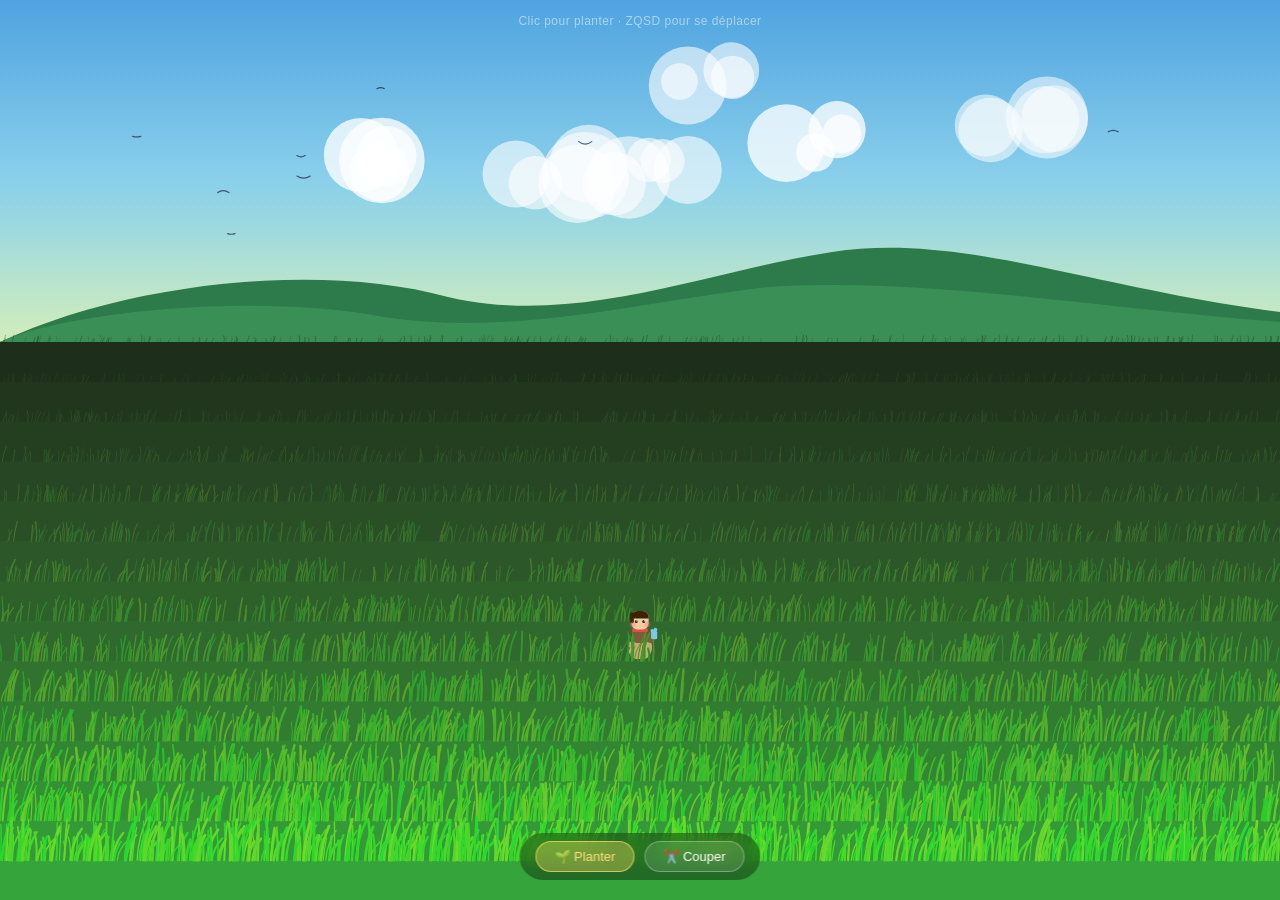
==== commit 491a3f9d: "Update index.html" ====
--- a/index.html
+++ b/index.html
@@ -1,825 +1,554 @@
 <!DOCTYPE html>
-<html lang="fr">
+<html>
 <head>
 <meta charset="UTF-8">
-<title>Jardin Ghibli</title>
 <style>
-*{box-sizing:border-box;margin:0;padding:0}
-body{background:#0d1b2a;display:flex;justify-content:center;align-items:center;min-height:100vh;overflow:hidden;font-family:'Georgia',serif}
-#game-container{width:100vw;height:100vh;position:relative;overflow:hidden}
-canvas{display:block;width:100%;height:100%}
-.ui{position:absolute;top:24px;left:24px;display:flex;flex-direction:column;gap:12px;z-index:100}
-.btn{width:52px;height:52px;border-radius:50%;border:2px solid rgba(255,255,255,0.6);background:rgba(255,255,255,0.15);font-size:22px;display:flex;align-items:center;justify-content:center;cursor:pointer;transition:all 0.25s;backdrop-filter:blur(8px);box-shadow:0 2px 12px rgba(0,0,0,0.3)}
-.btn:hover{transform:scale(1.12);background:rgba(255,255,255,0.28)}
-.btn.active{background:rgba(255,220,100,0.35);border-color:rgba(255,210,80,0.9);box-shadow:0 0 18px rgba(255,200,60,0.5)}
-.hud{position:absolute;bottom:22px;left:50%;transform:translateX(-50%);background:rgba(0,0,0,0.45);color:rgba(255,255,255,0.85);padding:9px 22px;border-radius:50px;font-size:12px;pointer-events:none;backdrop-filter:blur(10px);z-index:100;letter-spacing:.06em;border:1px solid rgba(255,255,255,0.1)}
-kbd{background:rgba(255,255,255,0.15);padding:2px 7px;border-radius:4px;font-family:monospace;color:#ffd87a;margin:0 2px}
-#season-btn{position:absolute;top:24px;right:24px;background:rgba(255,255,255,0.15);border:2px solid rgba(255,255,255,0.4);border-radius:50px;color:rgba(255,255,255,0.9);padding:8px 16px;font-size:12px;cursor:pointer;backdrop-filter:blur(8px);letter-spacing:.08em;transition:all .2s;z-index:100}
-#season-btn:hover{background:rgba(255,255,255,0.25)}
+*{margin:0;padding:0;box-sizing:border-box}
+body{background:#1a1a1a;overflow:hidden;font-family:sans-serif}
+canvas{display:block;width:100vw;height:100vh}
+.ui{position:fixed;bottom:20px;left:50%;transform:translateX(-50%);display:flex;gap:10px;z-index:10;background:rgba(0,0,0,0.35);padding:8px 16px;border-radius:50px;backdrop-filter:blur(8px)}
+.btn{padding:7px 18px;border:1.5px solid rgba(255,255,255,0.3);border-radius:30px;background:rgba(255,255,255,0.12);color:#fff;font-size:13px;cursor:pointer;transition:all .2s}
+.btn:hover{background:rgba(255,255,255,0.25)}
+.btn.active{background:rgba(255,220,100,0.35);border-color:rgba(255,220,100,0.7);color:#ffe080}
+.hint{position:fixed;top:14px;left:50%;transform:translateX(-50%);color:rgba(255,255,255,0.5);font-size:12px;pointer-events:none;letter-spacing:.04em}
 </style>
 </head>
 <body>
-<div id="game-container">
-  <canvas id="canvas"></canvas>
-  <div class="ui">
-    <div class="btn active" id="btn-plant" title="Planter" onclick="setTool('plant')">🌱</div>
-    <div class="btn" id="btn-cut" title="Couper" onclick="setTool('cut')">✂️</div>
-    <div class="btn" id="btn-water" title="Arroser" onclick="setTool('water')">💧</div>
-  </div>
-  <button id="season-btn" onclick="nextSeason()">PRINTEMPS ▸</button>
-  <div class="hud"><kbd>ZQSD</kbd> Déplacer &nbsp;|&nbsp; <kbd>Clic</kbd> Action</div>
+<canvas id="c"></canvas>
+<div class="hint">Clic pour planter · ZQSD pour se déplacer</div>
+<div class="ui">
+  <div class="btn active" id="b-plant" onclick="setTool('plant')">🌱 Planter</div>
+  <div class="btn" id="b-cut" onclick="setTool('cut')">✂️ Couper</div>
 </div>
 <script>
-const container = document.getElementById('game-container');
-const canvas = document.getElementById('canvas');
+const canvas = document.getElementById('c');
 const ctx = canvas.getContext('2d');
-
-let w, h, time = 0, wind = 0;
-let tool = 'plant';
-let flowers = [], particles = [], waterDrops = [], clouds = [], birds = [], fireflies = [];
-let snowflakes = [];
-let seasonIdx = 0;
-const SEASONS = ['printemps','été','automne','hiver'];
-
-const SEASON_CFG = {
-  printemps: {
-    skyTop:'#4a90d9', skyMid:'#89c4e1', skyBot:'#c8eac0',
-    groundRows:[
-      'hsl(115,38%,14%)','hsl(115,36%,17%)','hsl(112,34%,20%)',
-      'hsl(110,32%,23%)','hsl(108,30%,26%)','hsl(106,28%,29%)',
-      'hsl(104,26%,32%)','hsl(102,25%,35%)','hsl(100,24%,38%)',
-      'hsl(98,23%,40%)','hsl(96,22%,42%)','hsl(94,21%,44%)',
-      'hsl(92,20%,46%)','hsl(90,19%,48%)'
-    ],
-    fogColor:'rgba(200,240,210,',
-    sunColor:'#fffde0', sunGlow:'rgba(255,245,180,0.4)',
-    treeTrunk:'#5a3a1a', treeLeaf:'#4a9a3a',
-    flowerPalettes:[
-      {main:'#ff6b9d',center:'#fff176',stem:'#2ecc71',leaf:'#27ae60'},
-      {main:'#ff9ff3',center:'#feca57',stem:'#27ae60',leaf:'#229954'},
-      {main:'#74b9ff',center:'#fdcb6e',stem:'#00b894',leaf:'#1e8449'},
-      {main:'#ffeaa7',center:'#e17055',stem:'#00cec9',leaf:'#00b894'},
-      {main:'#fd79a8',center:'#ffeaa7',stem:'#6c5ce7',leaf:'#00b894'},
-      {main:'#a29bfe',center:'#fd79a8',stem:'#55efc4',leaf:'#00cec9'},
-    ]
-  },
-  été: {
-    skyTop:'#1a5fa8', skyMid:'#4a9fd4', skyBot:'#8ed1e8',
-    groundRows:[
-      'hsl(110,36%,12%)','hsl(110,34%,15%)','hsl(108,32%,18%)',
-      'hsl(106,30%,21%)','hsl(104,28%,24%)','hsl(102,26%,27%)',
-      'hsl(100,25%,30%)','hsl(98,24%,33%)','hsl(96,23%,36%)',
-      'hsl(94,22%,39%)','hsl(92,21%,42%)','hsl(90,20%,44%)',
-      'hsl(88,19%,46%)','hsl(86,18%,48%)'
-    ],
-    fogColor:'rgba(180,220,255,',
-    sunColor:'#fff9a0', sunGlow:'rgba(255,240,100,0.5)',
-    treeTrunk:'#4a2e10', treeLeaf:'#2d7a25',
-    flowerPalettes:[
-      {main:'#fdcb6e',center:'#e17055',stem:'#00b894',leaf:'#006647'},
-      {main:'#e17055',center:'#ffeaa7',stem:'#00cec9',leaf:'#005f3f'},
-      {main:'#ff7675',center:'#fff',stem:'#26de81',leaf:'#20bf6b'},
-      {main:'#ffeaa7',center:'#fdcb6e',stem:'#2ecc71',leaf:'#27ae60'},
-      {main:'#fd79a8',center:'#fff',stem:'#0be881',leaf:'#05c46b'},
-    ]
-  },
-  automne: {
-    skyTop:'#5a2e08', skyMid:'#c47820', skyBot:'#e8b56a',
-    groundRows:[
-      'hsl(30,30%,12%)','hsl(30,28%,15%)','hsl(28,26%,18%)',
-      'hsl(28,25%,21%)','hsl(26,24%,24%)','hsl(26,23%,27%)',
-      'hsl(24,22%,30%)','hsl(24,21%,33%)','hsl(22,20%,36%)',
-      'hsl(22,19%,38%)','hsl(20,18%,40%)','hsl(20,17%,42%)',
-      'hsl(18,16%,44%)','hsl(18,15%,46%)'
-    ],
-    fogColor:'rgba(220,160,80,',
-    sunColor:'#ffcc80', sunGlow:'rgba(255,160,60,0.4)',
-    treeTrunk:'#3e2008', treeLeaf:'#c0580a',
-    flowerPalettes:[
-      {main:'#e17055',center:'#fdcb6e',stem:'#a0522d',leaf:'#8b4513'},
-      {main:'#fd79a8',center:'#fff',stem:'#cd853f',leaf:'#8b6914'},
-      {main:'#fdcb6e',center:'#e17055',stem:'#b8860b',leaf:'#8b6914'},
-      {main:'#d63031',center:'#ffeaa7',stem:'#a0522d',leaf:'#8b4513'},
-    ]
-  },
-  hiver: {
-    skyTop:'#0a1a3a', skyMid:'#2a4a7a', skyBot:'#8ab4d4',
-    groundRows:[
-      'hsl(210,20%,55%)','hsl(210,18%,58%)','hsl(210,16%,61%)',
-      'hsl(210,15%,63%)','hsl(210,14%,65%)','hsl(210,13%,67%)',
-      'hsl(210,12%,69%)','hsl(210,11%,71%)','hsl(210,10%,73%)',
-      'hsl(210,9%,75%)','hsl(210,8%,77%)','hsl(210,7%,79%)',
-      'hsl(210,6%,81%)','hsl(210,5%,83%)'
-    ],
-    fogColor:'rgba(200,220,255,',
-    sunColor:'#e0f0ff', sunGlow:'rgba(180,210,255,0.3)',
-    treeTrunk:'#3a3a4a', treeLeaf:'#405070',
-    flowerPalettes:[
-      {main:'#dfe6e9',center:'#b2bec3',stem:'#636e72',leaf:'#2d3436'},
-      {main:'#a29bfe',center:'#dfe6e9',stem:'#6c5ce7',leaf:'#4a4a6a'},
-      {main:'#74b9ff',center:'#fff',stem:'#0984e3',leaf:'#2d6eaa'},
-    ]
-  }
-};
-
-const player = {
-  x:0,y:0,vx:0,vy:0,speed:4.5,friction:0.80,
-  dir:1,isMoving:false,frame:0,frameTimer:0,
-  trail:[]
-};
+let W, H, tool = 'plant', time = 0, wind = 0;
 const keys = {};
-window.addEventListener('keydown', e => { keys[e.code] = true; e.preventDefault(); });
+window.addEventListener('keydown', e => keys[e.code] = true);
 window.addEventListener('keyup', e => keys[e.code] = false);
 
 function setTool(t) {
   tool = t;
-  ['plant','cut','water'].forEach(x => document.getElementById('btn-'+x).classList.toggle('active', x===t));
-  container.style.cursor = t === 'cut' ? 'none' : 'crosshair';
-}
-function nextSeason() {
-  seasonIdx = (seasonIdx+1)%4;
-  const s = SEASONS[seasonIdx];
-  document.getElementById('season-btn').textContent = s.toUpperCase()+' ▸';
-  buildGrass(); buildTrees();
-  spawnSeasonParticles();
-  if(seasonIdx===3) initSnow(); else snowflakes=[];
-}
+  document.getElementById('b-plant').classList.toggle('active', t==='plant');
+  document.getElementById('b-cut').classList.toggle('active', t==='cut');
+}
+
+const player = {
+  x: 0, y: 0, vx: 0, vy: 0,
+  dir: 1, moving: false
+};
 
 const ROWS = 14;
-const HORIZON_RATIO = 0.40;
-const getHorizon = () => h * HORIZON_RATIO;
-const getY = r => getHorizon() + (r / ROWS) * (h - getHorizon());
-const getScale = y => 0.18 + 0.82 * ((y - getHorizon()) / (h - getHorizon()));
-const getRow = y => Math.floor(((y - getHorizon()) / (h - getHorizon())) * ROWS);
-
-let blades = [], trees = [];
-
-function init() {
-  w = canvas.width = window.innerWidth;
-  h = canvas.height = window.innerHeight;
-  player.x = w/2; player.y = h*0.72;
-  buildGrass(); buildTrees(); buildClouds(); buildBirds(); buildFireflies();
-}
-
-// Sol avec brins d'herbe ultra détaillés style anime
-function buildGrass() {
+const HR = 0.38;
+const horizon = () => H * HR;
+const rowY = r => horizon() + (r / ROWS) * (H - horizon());
+const scaleAt = y => 0.15 + 0.85 * ((y - horizon()) / (H - horizon()));
+const rowOf = y => Math.max(0, Math.min(ROWS-1, Math.floor(((y - horizon()) / (H - horizon())) * ROWS)));
+
+let blades = [];
+let flowers = [];
+let petals = [];
+let clouds = [];
+let birds = [];
+
+function initScene() {
+  W = canvas.width = window.innerWidth;
+  H = canvas.height = window.innerHeight;
+  player.x = W / 2;
+  player.y = H * 0.72;
+
   blades = [];
-  for (let r=0; r<ROWS; r++) {
-    const rowY = getY(r);
-    const sc = getScale(rowY);
-    // Plus dense au premier plan
-    const density = 0.4 + sc * 1.8;
-    const n = Math.floor((w / 1.8) * density);
-    for (let i=0; i<n; i++) {
-      // Variation de teinte par rangée et saison
-      const baseHue = seasonIdx===2 ? 28+r*1.5 : seasonIdx===3 ? 210 : 108+r*1.2;
-      const sat = seasonIdx===3 ? 8+r : 28+r*2;
-      const lig = seasonIdx===3 ? 55+r*2 : 14+r*2.5;
-      const hueVar = (Math.random()-0.5)*12;
-      // Plusieurs types de brins
-      const type = Math.random();
+  for (let r = 0; r < ROWS; r++) {
+    const y = rowY(r);
+    const sc = scaleAt(y);
+    const n = Math.floor((W / 2.5) * (0.3 + sc * 1.2));
+    for (let i = 0; i < n; i++) {
       blades.push({
-        x: Math.random()*w,
-        row: r,
-        y: rowY + (Math.random()*16-8),
-        sc,
-        h: type>0.7 ? (35+Math.random()*50)*sc : (15+Math.random()*25)*sc,
-        w: type>0.7 ? (1.8+Math.random()*2.5)*sc : (0.8+Math.random()*1.5)*sc,
-        offset: Math.random()*Math.PI*2,
-        color: `hsl(${baseHue+hueVar},${sat}%,${lig}%)`,
-        colorTip: `hsl(${baseHue+hueVar+8},${sat-5}%,${lig+15}%)`,
-        type: type>0.85?'wide':type>0.6?'tall':'short',
-        curve: (Math.random()-0.5)*0.6,
+        x: Math.random() * W,
+        row: r, y, sc,
+        h: (18 + Math.random() * 28) * sc,
+        w: (1.2 + Math.random() * 2) * sc,
+        offset: Math.random() * Math.PI * 2,
+        hue: 95 + Math.random() * 30,
+        sat: 30 + r * 3,
+        lit: 18 + r * 2.5
       });
     }
   }
-}
-
-function buildTrees() {
-  trees = [];
-  const cfg = SEASON_CFG[SEASONS[seasonIdx]];
-  const count = 7 + Math.floor(Math.random()*5);
-  for (let i=0; i<count; i++) {
-    const row = Math.floor(Math.random()*5);
-    const rowY = getY(row);
-    const sc = getScale(rowY)*1.5;
-    trees.push({
-      x:Math.random()*w, y:rowY, row, sc,
-      trunkH:(55+Math.random()*45)*sc,
-      crownR:(40+Math.random()*40)*sc,
-      trunk:cfg.treeTrunk, leaf:cfg.treeLeaf,
-      sway:Math.random()*Math.PI*2,
-      variant:Math.random()>0.45?'round':'conical'
+
+  clouds = [];
+  for (let i = 0; i < 6; i++) {
+    clouds.push({
+      x: Math.random() * W,
+      y: 30 + Math.random() * H * 0.25,
+      w: 80 + Math.random() * 200,
+      speed: 0.08 + Math.random() * 0.12,
+      alpha: 0.55 + Math.random() * 0.3,
+      puffs: Array.from({length: 3 + Math.floor(Math.random() * 3)}, () => ({
+        dx: (Math.random() - 0.5) * 80,
+        dy: (Math.random() - 0.3) * 25,
+        r: 18 + Math.random() * 30
+      }))
     });
   }
-  trees.sort((a,b)=>a.y-b.y);
-}
-
-function buildClouds() {
-  clouds = [];
-  for (let i=0; i<9; i++) {
-    clouds.push({
-      x:Math.random()*w, y:h*(0.03+Math.random()*0.32),
-      r:35+Math.random()*70, speed:0.08+Math.random()*0.18,
-      alpha:0.5+Math.random()*0.4,
-      type:Math.random()>0.5?'cumulus':'stratus'
+
+  birds = [];
+  for (let i = 0; i < 8; i++) {
+    birds.push({
+      x: Math.random() * W,
+      y: 40 + Math.random() * H * 0.22,
+      speed: 0.3 + Math.random() * 0.5,
+      phase: Math.random() * Math.PI * 2,
+      size: 3 + Math.random() * 4
     });
   }
 }
 
-function buildBirds() {
-  birds = [];
-  for (let i=0; i<6; i++) {
-    birds.push({
-      x:Math.random()*w, y:h*(0.04+Math.random()*0.28),
-      vx:0.5+Math.random()*0.9, vy:0,
-      wing:0, wingDir:1, scale:0.5+Math.random()*0.6
+const PALETTES = [
+  {p:'#ff6b9d', c:'#ffe066', s:'#4caf5a'},
+  {p:'#ffb3de', c:'#fff', s:'#3aaa55'},
+  {p:'#a78bfa', c:'#ffe066', s:'#48bb78'},
+  {p:'#fde68a', c:'#f97316', s:'#2e7d32'},
+  {p:'#f9a8d4', c:'#fef3c7', s:'#38a169'},
+  {p:'#67e8f9', c:'#fbbf24', s:'#2ecc71'},
+  {p:'#fff', c:'#fde68a', s:'#27ae60'},
+];
+
+function createFlower(x, y) {
+  const r = rowOf(y);
+  if (r < 0 || r >= ROWS) return;
+  const sc = scaleAt(y);
+  flowers.push({
+    x, y, row: r, sc,
+    palette: PALETTES[Math.floor(Math.random() * PALETTES.length)],
+    petals: 5 + Math.floor(Math.random() * 4),
+    maxH: (45 + Math.random() * 40) * sc,
+    size: (7 + Math.random() * 8) * sc,
+    h: 0,
+    growSpeed: 0.8 + Math.random() * 0.5,
+    stage: 0,
+    age: 0,
+    seed: Math.random() * 100,
+    sway: Math.random() * Math.PI * 2,
+    swayAmp: 0.8 + Math.random() * 0.8,
+    born: time
+  });
+  flowers.sort((a,b) => a.y - b.y);
+}
+
+function spawnPetal(f) {
+  for (let i = 0; i < 2; i++) {
+    petals.push({
+      x: f.x, y: f.y - f.h,
+      vx: (Math.random()-0.5)*1.5,
+      vy: -Math.random()*1.5 - 0.5,
+      rot: Math.random()*Math.PI*2,
+      rotSpeed: (Math.random()-0.5)*0.1,
+      alpha: 0.9,
+      color: f.palette.p,
+      size: f.size * 0.5,
+      life: 1
     });
   }
 }
 
-function buildFireflies() {
-  fireflies = [];
-  for (let i=0; i<40; i++) {
-    fireflies.push({
-      x:Math.random()*w, y:h*(0.45+Math.random()*0.5),
-      ox:Math.random()*w, oy:h*(0.45+Math.random()*0.5),
-      r:1+Math.random()*1.8,
-      phase:Math.random()*Math.PI*2,
-      speed:0.25+Math.random()*0.55
+function drawSky() {
+  const g = ctx.createLinearGradient(0,0,0,horizon());
+  g.addColorStop(0,'#4fa3e0');
+  g.addColorStop(0.5,'#87ceeb');
+  g.addColorStop(1,'#c8f0c8');
+  ctx.fillStyle = g;
+  ctx.fillRect(0,0,W,horizon()+2);
+
+  const glow = ctx.createLinearGradient(0, horizon()*0.65, 0, horizon());
+  glow.addColorStop(0,'rgba(255,220,150,0)');
+  glow.addColorStop(1,'rgba(255,220,120,0.18)');
+  ctx.fillStyle = glow;
+  ctx.fillRect(0,0,W,horizon());
+
+  ctx.save();
+  ctx.beginPath();
+  ctx.moveTo(0, horizon());
+  const hp = horizon();
+  ctx.bezierCurveTo(W*0.1, hp-60, W*0.25, hp-80, W*0.35, hp-45);
+  ctx.bezierCurveTo(W*0.45, hp-15, W*0.55, hp-70, W*0.65, hp-90);
+  ctx.bezierCurveTo(W*0.75, hp-110, W*0.85, hp-55, W, hp-30);
+  ctx.lineTo(W, horizon());
+  ctx.closePath();
+  ctx.fillStyle = '#2d7a4a';
+  ctx.fill();
+
+  ctx.beginPath();
+  ctx.moveTo(0,horizon());
+  ctx.bezierCurveTo(W*0.05,hp-30,W*0.2,hp-50,W*0.3,hp-25);
+  ctx.bezierCurveTo(W*0.4,hp-5,W*0.5,hp-40,W*0.6,hp-55);
+  ctx.bezierCurveTo(W*0.72,hp-65,W*0.85,hp-35,W,hp-20);
+  ctx.lineTo(W,horizon());
+  ctx.closePath();
+  ctx.fillStyle = '#3a8f56';
+  ctx.fill();
+  ctx.restore();
+}
+
+function drawClouds() {
+  clouds.forEach(cl => {
+    cl.x += cl.speed;
+    if (cl.x > W + cl.w*1.5) cl.x = -cl.w*1.5;
+    ctx.save();
+    ctx.globalAlpha = cl.alpha;
+    cl.puffs.forEach(p => {
+      ctx.beginPath();
+      ctx.arc(cl.x + p.dx, cl.y + p.dy, p.r, 0, Math.PI*2);
+      ctx.fillStyle = 'rgba(255,255,255,0.92)';
+      ctx.fill();
     });
-  }
-}
-
-function initSnow() {
-  snowflakes = [];
-  for(let i=0;i<140;i++) snowflakes.push({
-    x:Math.random()*w, y:Math.random()*h,
-    r:0.8+Math.random()*2.8, vx:(Math.random()-0.5)*0.4,
-    vy:0.25+Math.random()*0.55, alpha:0.4+Math.random()*0.55,
-    phase:Math.random()*Math.PI*2
+    ctx.restore();
   });
 }
 
-function spawnSeasonParticles() {
-  for (let i=0; i<80; i++) {
-    particles.push({
-      x:Math.random()*w, y:Math.random()*h*0.55,
-      vx:(Math.random()-0.5)*2.2, vy:0.3+Math.random()*1.4,
-      alpha:1, size:3+Math.random()*7,
-      color: seasonIdx===3 ? '#e8f4fd' :
-             seasonIdx===2 ? `hsl(${15+Math.random()*45},82%,52%)` :
-             `hsl(${70+Math.random()*130},72%,58%)`,
-      rot:Math.random()*Math.PI*2, rotV:(Math.random()-0.5)*0.12, life:1
-    });
-  }
-}
-
-// ─── CIEL anime avec couches ───
-function drawSky(cfg) {
-  // Gradient de fond 3 couches
-  const sky = ctx.createLinearGradient(0,0,0,getHorizon()*1.15);
-  sky.addColorStop(0, cfg.skyTop);
-  sky.addColorStop(0.55, cfg.skyMid);
-  sky.addColorStop(1, cfg.skyBot);
-  ctx.fillStyle = sky;
-  ctx.fillRect(0,0,w,h*0.55);
-
-  // Couche atmosphérique près de l'horizon
-  const haze = ctx.createLinearGradient(0, getHorizon()*0.7, 0, getHorizon()*1.1);
-  haze.addColorStop(0,'rgba(255,255,255,0)');
-  haze.addColorStop(1,'rgba(255,255,255,0.18)');
-  ctx.fillStyle = haze;
-  ctx.fillRect(0, getHorizon()*0.7, w, getHorizon()*0.4);
-
-  // Soleil avec halo et rayons
-  drawSun(cfg);
-}
-
-function drawSun(cfg) {
-  const sx = w*0.80, sy = h*0.09;
-  // Halo externe doux
-  const halo = ctx.createRadialGradient(sx,sy,0,sx,sy,h*0.28);
-  halo.addColorStop(0,cfg.sunGlow);
-  halo.addColorStop(0.4,'rgba(255,240,180,0.08)');
-  halo.addColorStop(1,'rgba(255,255,255,0)');
-  ctx.fillStyle=halo; ctx.beginPath(); ctx.arc(sx,sy,h*0.28,0,Math.PI*2); ctx.fill();
-
-  // Disque solaire
-  const sg = ctx.createRadialGradient(sx,sy,0,sx,sy,38);
-  sg.addColorStop(0,'#ffffff');
-  sg.addColorStop(0.4,cfg.sunColor);
-  sg.addColorStop(1,cfg.sunGlow.replace('0.4','0.6').replace('0.3','0.5'));
-  ctx.fillStyle=sg; ctx.beginPath(); ctx.arc(sx,sy,38,0,Math.PI*2); ctx.fill();
-}
-
-function drawCloud(c) {
-  ctx.save();
-  ctx.globalAlpha = c.alpha;
-  if(c.type==='cumulus') {
-    // Nuage style anime — formes rondes empilées avec ombre douce
-    const shadow = ctx.createLinearGradient(c.x,c.y-c.r,c.x,c.y+c.r*0.5);
-    shadow.addColorStop(0,'rgba(255,255,255,0.95)');
-    shadow.addColorStop(0.6,'rgba(240,248,255,0.9)');
-    shadow.addColorStop(1,'rgba(200,220,245,0.7)');
-    ctx.fillStyle = shadow;
-    const puffs = [
-      {dx:0,dy:0,r:c.r},
-      {dx:c.r*0.65,dy:c.r*0.2,r:c.r*0.72},
-      {dx:-c.r*0.6,dy:c.r*0.25,r:c.r*0.65},
-      {dx:c.r*0.3,dy:-c.r*0.28,r:c.r*0.58},
-      {dx:-c.r*0.25,dy:-c.r*0.2,r:c.r*0.5},
-    ];
-    puffs.forEach(p=>{
-      ctx.beginPath(); ctx.arc(c.x+p.dx,c.y+p.dy,p.r,0,Math.PI*2); ctx.fill();
-    });
-    // Ombre sous le nuage
-    ctx.globalAlpha=c.alpha*0.15;
-    ctx.fillStyle='#6a8fa8';
-    ctx.beginPath(); ctx.ellipse(c.x,c.y+c.r*0.55,c.r*0.9,c.r*0.18,0,0,Math.PI*2); ctx.fill();
-  } else {
-    // Nuage stratus — bande horizontale
-    ctx.fillStyle='rgba(255,255,255,0.55)';
-    ctx.beginPath(); ctx.ellipse(c.x,c.y,c.r*2.2,c.r*0.35,0,0,Math.PI*2); ctx.fill();
-  }
-  ctx.restore();
-}
-
-function drawTree(t, cfg) {
-  const sway = Math.sin(time*0.65+t.sway)*0.035*t.sc;
-  ctx.save(); ctx.translate(t.x, t.y);
-  // Ombre au sol
-  ctx.fillStyle='rgba(0,0,0,0.1)';
-  ctx.beginPath(); ctx.ellipse(0,4,t.crownR*0.65,t.crownR*0.16,0,0,Math.PI*2); ctx.fill();
-  // Tronc avec grain
-  const tg = ctx.createLinearGradient(-6*t.sc,0,6*t.sc,0);
-  tg.addColorStop(0,'rgba(0,0,0,0.25)');
-  tg.addColorStop(0.3,cfg.treeTrunk);
-  tg.addColorStop(0.8,cfg.treeTrunk);
-  tg.addColorStop(1,'rgba(0,0,0,0.2)');
-  ctx.fillStyle=tg;
-  ctx.beginPath(); ctx.roundRect(-5*t.sc,0,10*t.sc,-t.trunkH,[2,2,0,0]); ctx.fill();
-  ctx.rotate(sway);
-  if(t.variant==='conical') {
-    [[1.0,1.0],[0.78,0.62],[0.56,0.3]].forEach(([rs,ys])=>{
-      const g=ctx.createLinearGradient(-t.crownR*rs,0,t.crownR*rs,0);
-      g.addColorStop(0,shadeColor(cfg.treeLeaf,-20));
-      g.addColorStop(0.5,shadeColor(cfg.treeLeaf,15));
-      g.addColorStop(1,shadeColor(cfg.treeLeaf,-20));
-      ctx.fillStyle=g;
+function drawBirds() {
+  birds.forEach(b => {
+    b.x += b.speed;
+    if (b.x > W + 20) b.x = -20;
+    const flap = Math.sin(time * 4 + b.phase) * b.size * 0.5;
+    ctx.save();
+    ctx.strokeStyle = 'rgba(30,30,60,0.7)';
+    ctx.lineWidth = 1.2;
+    ctx.beginPath();
+    ctx.moveTo(b.x - b.size, b.y + flap);
+    ctx.quadraticCurveTo(b.x, b.y - flap*0.5, b.x + b.size, b.y + flap);
+    ctx.stroke();
+    ctx.restore();
+  });
+}
+
+function drawFlower(f) {
+  if (f.h < f.maxH) f.h += f.growSpeed * (1 - f.h/f.maxH) * 3.5;
+  const progress = f.h / f.maxH;
+  f.age = progress;
+
+  const sw = Math.sin(time * 1.3 + f.sway) * f.swayAmp * f.sc + wind * 20 * f.sc;
+  const tx = f.x + sw;
+  const ty = f.y - f.h;
+
+  if (progress < 0.08) f.stage = 0;
+  else if (progress < 0.3) f.stage = 1;
+  else if (progress < 0.55) f.stage = 2;
+  else if (progress < 0.8) f.stage = 3;
+  else f.stage = 4;
+
+  if (progress > 0.05) {
+    ctx.save();
+    ctx.beginPath();
+    ctx.moveTo(f.x, f.y);
+    const midX = f.x + wind * 6 * f.sc + sw * 0.4;
+    const midY = f.y - f.h * 0.55;
+    ctx.quadraticCurveTo(midX, midY, tx, ty);
+    ctx.strokeStyle = f.palette.s;
+    ctx.lineWidth = Math.max(1, 3.5 * f.sc * Math.min(progress * 4, 1));
+    ctx.lineCap = 'round';
+    ctx.stroke();
+
+    if (progress > 0.25) {
+      const lx = f.x + (tx - f.x) * 0.55 * 0.7 + sw * 0.3;
+      const ly = f.y - f.h * 0.55 * 0.7;
+      const leafSize = f.sc * 12 * Math.min((progress - 0.25) * 4, 1);
+      ctx.save();
+      ctx.translate(lx, ly);
+      ctx.rotate(0.22);
       ctx.beginPath();
-      ctx.moveTo(-t.crownR*rs,-t.trunkH*(ys-0.32));
-      ctx.lineTo(0,-t.trunkH*(ys+0.32));
-      ctx.lineTo(t.crownR*rs,-t.trunkH*(ys-0.32));
-      ctx.closePath(); ctx.fill();
-    });
-  } else {
-    [[-t.crownR*0.28,-t.trunkH-t.crownR*0.22,t.crownR*0.72],
-     [t.crownR*0.22,-t.trunkH-t.crownR*0.12,t.crownR*0.68],
-     [0,-t.trunkH,t.crownR]].forEach(([ox,oy,r])=>{
-      const g=ctx.createRadialGradient(ox,oy-r*0.2,0,ox,oy,r);
-      g.addColorStop(0,shadeColor(cfg.treeLeaf,30));
-      g.addColorStop(0.6,cfg.treeLeaf);
-      g.addColorStop(1,shadeColor(cfg.treeLeaf,-25));
-      ctx.fillStyle=g; ctx.beginPath(); ctx.arc(ox,oy,r,0,Math.PI*2); ctx.fill();
-    });
-  }
-  if(seasonIdx===2 && Math.random()<0.003) {
-    particles.push({
-      x:t.x+(Math.random()-0.5)*t.crownR, y:t.y-t.trunkH,
-      vx:(Math.random()-0.5)*1.8, vy:0.25+Math.random()*0.6,
-      alpha:1, size:3+Math.random()*5,
-      color:`hsl(${12+Math.random()*45},82%,48%)`,
-      rot:Math.random()*Math.PI*2, rotV:(Math.random()-0.5)*0.14, life:1
-    });
-  }
-  ctx.restore();
-}
-
-function shadeColor(hex, amount) {
-  // Simplifié — retourne hex avec modification lumineuse via filtre ctx
-  return hex;
-}
-
-// ─── Fleur style anime ultra réaliste ───
-function drawFlower(f) {
-  if(f.h < f.maxH) f.h = Math.min(f.maxH, f.h + (2.2 - f.wilt*0.6));
-  if(f.watered>0){ f.watered--; if(f.wilt>0) f.wilt=Math.max(0,f.wilt-0.012); }
-  const sway = Math.sin(time*1.05+f.seed)*6*f.sc + wind*18*f.sc;
-  const wiltAngle = f.wilt*0.55;
-  const tx = f.x+sway, ty = f.y-f.h;
-
-  // Ombre portée
-  ctx.save();
-  ctx.globalAlpha=0.08;
-  ctx.fillStyle='#000';
-  ctx.beginPath(); ctx.ellipse(f.x+3,f.y,10*f.sc,3.5*f.sc,0,0,Math.PI*2); ctx.fill();
-  ctx.restore();
-
-  ctx.save();
-  // Tige courbe naturelle
-  ctx.beginPath();
-  ctx.moveTo(f.x,f.y);
-  ctx.quadraticCurveTo(f.x+sway*0.5+wind*5, f.y-f.h*0.5, tx, ty);
-  const stemG = ctx.createLinearGradient(f.x,f.y,tx,ty);
-  stemG.addColorStop(0,f.pal.stem);
-  stemG.addColorStop(0.5,lighten(f.pal.stem,20));
-  stemG.addColorStop(1,lighten(f.pal.stem,10));
-  ctx.strokeStyle=stemG;
-  ctx.lineWidth = 3.5*f.sc*(1-f.wilt*0.28);
-  ctx.lineCap='round'; ctx.stroke();
-
-  // Feuilles composées style anime
-  [0.3,0.58,0.78].forEach((t2,i)=>{
-    if(i===2 && f.sc<0.5) return;
-    const lx = f.x+(tx-f.x)*t2+sway*t2*0.6;
-    const ly = f.y-f.h*t2;
-    const side = i%2===0?1:-1;
-    const ang = side*(0.85+f.leafAngle)+wiltAngle*0.25;
-    const ls = (12+Math.random()*0)*f.sc;
-    ctx.save(); ctx.translate(lx,ly); ctx.rotate(ang);
-    const lg=ctx.createLinearGradient(0,0,ls*1.2,0);
-    lg.addColorStop(0,f.pal.leaf||f.pal.stem);
-    lg.addColorStop(0.5,lighten(f.pal.leaf||f.pal.stem,22));
-    lg.addColorStop(1,lighten(f.pal.leaf||f.pal.stem,8));
-    ctx.fillStyle=lg;
-    ctx.beginPath();
-    ctx.moveTo(0,0);
-    ctx.quadraticCurveTo(ls*0.5,-ls*0.42,ls*1.15,0);
-    ctx.quadraticCurveTo(ls*0.5,ls*0.38,0,0);
-    ctx.fill();
-    // Nervure centrale
-    ctx.strokeStyle='rgba(0,0,0,0.12)'; ctx.lineWidth=0.6*f.sc;
-    ctx.beginPath(); ctx.moveTo(0,0); ctx.lineTo(ls*1.1,0); ctx.stroke();
-    ctx.restore();
-  });
-
-  // Tête florale
-  ctx.save(); ctx.translate(tx,ty);
-  ctx.rotate(time*0.28+f.seed+wiltAngle);
-
-  if(f.type==='daisy') {
-    // Pétales avec dégradé + reflet style anime
-    for(let i=0;i<f.petals;i++){
-      const ang=(Math.PI*2/f.petals)*i;
-      ctx.save(); ctx.rotate(ang);
-      // Ombre pétale
-      ctx.globalAlpha=0.15;
-      ctx.fillStyle='#333';
-      ctx.beginPath(); ctx.ellipse(0,-f.size*1.05,f.size*0.3,f.size*0.88,0,0,Math.PI*2); ctx.fill();
-      ctx.globalAlpha=1;
-      // Pétale principal
-      const pg=ctx.createLinearGradient(0,0,0,-f.size*1.95);
-      pg.addColorStop(0,f.pal.main);
-      pg.addColorStop(0.4,lighten(f.pal.main,18));
-      pg.addColorStop(0.75,lighten(f.pal.main,30));
-      pg.addColorStop(1,'rgba(255,255,255,0.5)');
-      ctx.fillStyle=pg;
-      ctx.beginPath();
-      ctx.ellipse(0,-f.size*1.02,f.size*0.30,f.size*0.92,0,0,Math.PI*2);
+      ctx.ellipse(leafSize, 0, leafSize * 1.1, leafSize * 0.45, 0, 0, Math.PI * 2);
+      ctx.fillStyle = f.palette.s;
+      ctx.globalAlpha = 0.8;
       ctx.fill();
-      // Nervure claire
-      ctx.strokeStyle='rgba(255,255,255,0.3)'; ctx.lineWidth=0.8*f.sc;
-      ctx.beginPath(); ctx.moveTo(0,-f.size*0.15); ctx.lineTo(0,-f.size*1.8); ctx.stroke();
       ctx.restore();
     }
-    // Cœur sphérique style anime
-    const cg=ctx.createRadialGradient(-f.size*0.18,-f.size*0.18,0,0,0,f.size*0.58);
-    cg.addColorStop(0,'rgba(255,255,255,0.9)');
-    cg.addColorStop(0.25,lighten(f.pal.center,25));
-    cg.addColorStop(0.7,f.pal.center);
-    cg.addColorStop(1,darken(f.pal.center,20));
-    ctx.fillStyle=cg;
-    ctx.beginPath(); ctx.arc(0,0,f.size*0.58,0,Math.PI*2); ctx.fill();
-    // Points texturés
-    ctx.fillStyle='rgba(0,0,0,0.1)';
-    for(let i=0;i<12;i++){
-      const a=Math.random()*Math.PI*2, r2=Math.random()*f.size*0.48;
-      ctx.beginPath(); ctx.arc(Math.cos(a)*r2,Math.sin(a)*r2,0.7*f.sc,0,Math.PI*2); ctx.fill();
-    }
-    // Reflet brillant
-    ctx.fillStyle='rgba(255,255,255,0.55)';
-    ctx.beginPath(); ctx.ellipse(-f.size*0.18,-f.size*0.2,f.size*0.16,f.size*0.1,-0.5,0,Math.PI*2); ctx.fill();
-
-  } else {
-    // Tulipe style anime — pétales en coupe veloutés
-    for(let i=0;i<f.petals;i++){
-      const ang=(Math.PI*2/f.petals)*i;
-      ctx.save(); ctx.rotate(ang);
-      // Ombre interne
-      ctx.globalAlpha=0.18;
-      ctx.fillStyle='#000';
+    ctx.restore();
+  }
+
+  if (f.stage === 0) {
+    ctx.save();
+    ctx.beginPath();
+    ctx.arc(f.x, f.y - 3, 3 * f.sc, 0, Math.PI*2);
+    ctx.fillStyle = '#8B6914';
+    ctx.fill();
+    ctx.restore();
+    return;
+  }
+
+  if (f.stage === 1) {
+    const sp = progress / 0.3;
+    ctx.save();
+    ctx.translate(tx, ty);
+    ctx.beginPath();
+    ctx.ellipse(-5 * f.sc * sp, 0, 6 * f.sc * sp, 3 * f.sc, -0.4, 0, Math.PI*2);
+    ctx.ellipse(5 * f.sc * sp, 0, 6 * f.sc * sp, 3 * f.sc, 0.4, 0, Math.PI*2);
+    ctx.fillStyle = '#66bb6a';
+    ctx.fill();
+    ctx.restore();
+    return;
+  }
+
+  if (f.stage === 2) {
+    const bSize = f.size * (progress - 0.3) / 0.25 * 0.6;
+    ctx.save();
+    ctx.translate(tx, ty);
+    for (let i = 0; i < 4; i++) {
+      ctx.save();
+      ctx.rotate((Math.PI * 2 / 4) * i);
       ctx.beginPath();
-      ctx.moveTo(0,0);
-      ctx.bezierCurveTo(-f.size*0.48,-f.size*0.58,-f.size*0.58,-f.size*1.18,0,-f.size*1.52);
-      ctx.bezierCurveTo(f.size*0.58,-f.size*1.18,f.size*0.48,-f.size*0.58,0,0);
+      ctx.ellipse(0, -bSize * 0.8, bSize * 0.3, bSize * 0.7, 0, 0, Math.PI*2);
+      ctx.fillStyle = f.palette.s;
       ctx.fill();
-      ctx.globalAlpha=1;
-      const pg=ctx.createLinearGradient(-f.size*0.3,0,f.size*0.3,-f.size*1.5);
-      pg.addColorStop(0,darken(f.pal.main,15));
-      pg.addColorStop(0.3,f.pal.main);
-      pg.addColorStop(0.7,lighten(f.pal.main,20));
-      pg.addColorStop(1,lighten(f.pal.main,35));
-      ctx.fillStyle=pg;
-      ctx.beginPath();
-      ctx.moveTo(0,0);
-      ctx.bezierCurveTo(-f.size*0.48,-f.size*0.58,-f.size*0.58,-f.size*1.18,0,-f.size*1.52);
-      ctx.bezierCurveTo(f.size*0.58,-f.size*1.18,f.size*0.48,-f.size*0.58,0,0);
-      ctx.fill();
-      // Reflet sur pétale
-      ctx.strokeStyle='rgba(255,255,255,0.28)'; ctx.lineWidth=1*f.sc;
-      ctx.beginPath(); ctx.moveTo(-f.size*0.1,-f.size*0.3); ctx.quadraticCurveTo(-f.size*0.2,-f.size*0.9,-f.size*0.05,-f.size*1.4); ctx.stroke();
       ctx.restore();
     }
-    // Pistil
-    const cg=ctx.createRadialGradient(0,0,0,0,0,f.size*0.32);
-    cg.addColorStop(0,'rgba(255,255,255,0.8)');
-    cg.addColorStop(0.3,lighten(f.pal.center,20));
-    cg.addColorStop(1,f.pal.center);
-    ctx.fillStyle=cg;
-    ctx.beginPath(); ctx.arc(0,0,f.size*0.32,0,Math.PI*2); ctx.fill();
-    for(let i=0;i<6;i++){
-      const a=(Math.PI*2/6)*i;
-      ctx.fillStyle='rgba(255,255,255,0.65)';
-      ctx.beginPath(); ctx.arc(Math.cos(a)*f.size*0.2,Math.sin(a)*f.size*0.2,1.3*f.sc,0,Math.PI*2); ctx.fill();
+    ctx.beginPath();
+    ctx.arc(0, 0, bSize * 0.7, 0, Math.PI*2);
+    ctx.fillStyle = f.palette.p;
+    ctx.fill();
+    ctx.restore();
+    return;
+  }
+
+  if (f.stage === 3) {
+    const openAmt = (progress - 0.55) / 0.25;
+    const bloomR = f.size * (0.4 + openAmt * 0.6);
+    ctx.save();
+    ctx.translate(tx, ty);
+    ctx.rotate(time * 0.2 + f.seed);
+    ctx.fillStyle = f.palette.p;
+    for (let i = 0; i < f.petals; i++) {
+      ctx.save();
+      ctx.rotate((Math.PI * 2 / f.petals) * i);
+      ctx.beginPath();
+      ctx.ellipse(bloomR, 0, bloomR * 0.85 * (0.5 + openAmt * 0.5), bloomR * (0.35 + openAmt * 0.2), 0, 0, Math.PI*2);
+      ctx.globalAlpha = 0.7 + openAmt * 0.3;
+      ctx.fill();
+      ctx.restore();
     }
+    ctx.globalAlpha = 1;
+    ctx.beginPath(); ctx.arc(0,0,bloomR*0.3,0,Math.PI*2);
+    ctx.fillStyle = f.palette.c; ctx.fill();
+    ctx.restore();
+    return;
+  }
+
+  ctx.save();
+  ctx.translate(tx, ty);
+  ctx.rotate(time * 0.18 + f.seed);
+  ctx.fillStyle = f.palette.p;
+  for (let i = 0; i < f.petals; i++) {
+    ctx.save();
+    ctx.rotate((Math.PI*2/f.petals)*i);
+    ctx.beginPath();
+    ctx.ellipse(f.size, 0, f.size * 0.9, f.size * 0.42, 0, 0, Math.PI*2);
+    ctx.fill();
+    ctx.restore();
+  }
+  ctx.globalAlpha = 0.5;
+  for (let i = 0; i < f.petals; i++) {
+    ctx.save();
+    ctx.rotate((Math.PI*2/f.petals)*i + Math.PI/f.petals);
+    ctx.beginPath();
+    ctx.ellipse(f.size*0.7, 0, f.size*0.6, f.size*0.28, 0, 0, Math.PI*2);
+    ctx.fillStyle = '#fff';
+    ctx.fill();
+    ctx.restore();
+  }
+  ctx.globalAlpha = 1;
+  ctx.beginPath(); ctx.arc(0,0,f.size*0.38,0,Math.PI*2);
+  ctx.fillStyle = f.palette.c; ctx.fill();
+  ctx.fillStyle = 'rgba(0,0,0,0.2)';
+  for (let i = 0; i < 5; i++) {
+    const a = (Math.PI*2/5)*i;
+    ctx.beginPath();
+    ctx.arc(Math.cos(a)*f.size*0.18, Math.sin(a)*f.size*0.18, f.size*0.06, 0, Math.PI*2);
+    ctx.fill();
   }
   ctx.restore();
+}
+
+function drawPlayer() {
+  const sc = scaleAt(player.y);
+  const bounce = player.moving ? Math.abs(Math.sin(time*10))*8*sc : 0;
+  ctx.save();
+  ctx.translate(player.x, player.y - bounce);
+  ctx.scale(player.dir * sc, sc);
+
+  ctx.fillStyle = 'rgba(0,0,0,0.12)';
+  ctx.beginPath();
+  ctx.ellipse(0, 6, 20, 7, 0, 0, Math.PI*2);
+  ctx.fill();
+
+  ctx.fillStyle = '#c8a96e';
+  ctx.beginPath();
+  ctx.moveTo(-18, -10);
+  ctx.bezierCurveTo(-22, 0, -18, 15, -8, 18);
+  ctx.lineTo(8, 18);
+  ctx.bezierCurveTo(18, 15, 22, 0, 18, -10);
+  ctx.closePath();
+  ctx.fill();
+
+  ctx.fillStyle = '#7c5c3a';
+  ctx.beginPath();
+  ctx.roundRect(-12, -32, 24, 24, [2,2,8,8]);
+  ctx.fill();
+
+  ctx.fillStyle = '#e74c3c';
+  ctx.beginPath();
+  ctx.roundRect(-13, -32, 26, 6, 3);
+  ctx.fill();
+
+  ctx.fillStyle = '#f5cba0';
+  ctx.beginPath();
+  ctx.roundRect(-14, -60, 28, 30, 10);
+  ctx.fill();
+
+  ctx.fillStyle = '#3d2305';
+  ctx.beginPath();
+  ctx.roundRect(-14, -60, 28, 12, [10,10,0,0]);
+  ctx.fill();
+  ctx.beginPath();
+  ctx.roundRect(-16, -58, 6, 18, 4);
+  ctx.fill();
+
+  ctx.fillStyle = '#2c2c2c';
+  ctx.beginPath();
+  ctx.arc(6, -43, 2.5, 0, Math.PI*2);
+  ctx.arc(-6, -43, 2.5, 0, Math.PI*2);
+  ctx.fill();
+  ctx.fillStyle = '#fff';
+  ctx.beginPath();
+  ctx.arc(7, -44.2, 1, 0, Math.PI*2);
+  ctx.arc(-5, -44.2, 1, 0, Math.PI*2);
+  ctx.fill();
+
+  ctx.fillStyle = '#ff6b81';
+  ctx.globalAlpha = 0.3;
+  ctx.beginPath();
+  ctx.arc(12, -38, 5, 0, Math.PI*2);
+  ctx.arc(-12, -38, 5, 0, Math.PI*2);
+  ctx.fill();
+  ctx.globalAlpha = 1;
+
+  ctx.fillStyle = '#7c5c3a';
+  ctx.beginPath();
+  ctx.roundRect(12, -26, 10, 18, 4);
+  ctx.fill();
+  if (tool === 'plant') {
+    ctx.fillStyle = '#7ec8e3';
+    ctx.beginPath();
+    ctx.roundRect(18, -28, 10, 14, 3);
+    ctx.fill();
+    ctx.beginPath(); ctx.arc(20, -28, 3, 0, Math.PI*2); ctx.fill();
+    ctx.beginPath(); ctx.arc(25, -30, 3, 0, Math.PI*2); ctx.fill();
+  } else {
+    ctx.strokeStyle='#888'; ctx.lineWidth=2.5;
+    ctx.beginPath(); ctx.moveTo(18,-30); ctx.lineTo(28,-18); ctx.stroke();
+    ctx.beginPath(); ctx.moveTo(28,-30); ctx.lineTo(18,-18); ctx.stroke();
+  }
   ctx.restore();
-
-  if(f.watered>20){
-    for(let i=0;i<2;i++){
-      if(Math.random()<0.28) waterDrops.push({
-        x:tx+(Math.random()-0.5)*12*f.sc, y:ty,
-        vy:0.5+Math.random()*1.3, alpha:0.85, r:1.8*f.sc
-      });
-    }
-  }
-}
-
-function lighten(color, amount) { return color; }
-function darken(color, amount) { return color; }
-
-function createFlower(x,y) {
-  const row=getRow(y);
-  if(row<0||row>=ROWS) return;
-  const sc=getScale(y);
-  const cfg=SEASON_CFG[SEASONS[seasonIdx]];
-  const pal=cfg.flowerPalettes[Math.floor(Math.random()*cfg.flowerPalettes.length)];
-  flowers.push({
-    x,y,row,sc,h:0,
-    maxH:(60+Math.random()*50)*sc,
-    pal, petals:5+Math.floor(Math.random()*5),
-    size:(9+Math.random()*9)*sc,
-    seed:Math.random()*100,
-    wilt:0, watered:0,
-    type:Math.random()>0.5?'daisy':'tulip',
-    leafAngle:(Math.random()-0.5)*0.55
+}
+
+function drawPetals() {
+  petals = petals.filter(p => p.life > 0);
+  petals.forEach(p => {
+    p.x += p.vx + wind * 1.2;
+    p.y += p.vy;
+    p.vy += 0.04;
+    p.rot += p.rotSpeed;
+    p.life -= 0.008;
+    p.alpha = p.life;
+    if (p.y > H) p.life = 0;
+    ctx.save();
+    ctx.translate(p.x, p.y);
+    ctx.rotate(p.rot);
+    ctx.globalAlpha = p.alpha;
+    ctx.fillStyle = p.color;
+    ctx.beginPath();
+    ctx.ellipse(0,0,p.size,p.size*0.45,0,0,Math.PI*2);
+    ctx.fill();
+    ctx.restore();
   });
-  flowers.sort((a,b)=>a.y-b.y);
-  for(let i=0;i<10;i++) particles.push({
-    x,y,vx:(Math.random()-0.5)*3.5,vy:-(Math.random()*2.5),
-    alpha:1,size:2+Math.random()*3.5,
-    color:`hsl(25,${28+Math.random()*22}%,${18+Math.random()*18}%)`,
-    rot:0,rotV:0,life:1
-  });
-}
-
-function drawPlayer(sc) {
-  const bounce=player.isMoving?Math.abs(Math.sin(time*11))*7*sc:0;
-  ctx.save(); ctx.translate(player.x,player.y-bounce);
-  ctx.scale(player.dir*sc,sc);
-  ctx.fillStyle='rgba(0,0,0,0.16)';
-  ctx.beginPath(); ctx.ellipse(0,5,20,7,0,0,Math.PI*2); ctx.fill();
-  ctx.fillStyle='#5d4e8c';
-  ctx.beginPath(); ctx.roundRect(-18,-28,36,30,[2,2,14,14]); ctx.fill();
-  ctx.fillStyle='#7c6aad';
-  ctx.beginPath(); ctx.roundRect(-15,-30,30,28,[2,2,12,12]); ctx.fill();
-  ctx.fillStyle='rgba(255,255,255,0.12)';
-  ctx.beginPath(); ctx.roundRect(-3,-30,6,28,[1]); ctx.fill();
-  ctx.fillStyle='#f5c9a0';
-  ctx.beginPath(); ctx.roundRect(-5,-38,10,12,[3]); ctx.fill();
-  ctx.fillStyle='#f5c9a0';
-  ctx.beginPath(); ctx.ellipse(0,-54,18,20,0,0,Math.PI*2); ctx.fill();
-  ctx.fillStyle='#2c1a0e';
-  ctx.beginPath(); ctx.ellipse(0,-68,20,14,0,0,Math.PI*2); ctx.fill();
-  ctx.beginPath(); ctx.ellipse(-18,-58,8,12,0.4,0,Math.PI*2); ctx.fill();
-  ctx.beginPath(); ctx.ellipse(18,-58,8,12,-0.4,0,Math.PI*2); ctx.fill();
-  const eyeY=-55;
-  [[-7,eyeY],[7,eyeY]].forEach(([ex,ey])=>{
-    ctx.fillStyle='#fff'; ctx.beginPath(); ctx.ellipse(ex,ey,4.5,5,0,0,Math.PI*2); ctx.fill();
-    ctx.fillStyle='#2c5f8a'; ctx.beginPath(); ctx.ellipse(ex,ey,3.5,4,0,0,Math.PI*2); ctx.fill();
-    ctx.fillStyle='#111'; ctx.beginPath(); ctx.arc(ex,ey,2,0,Math.PI*2); ctx.fill();
-    ctx.fillStyle='rgba(255,255,255,0.85)'; ctx.beginPath(); ctx.arc(ex+1.5,ey-1.5,1.2,0,Math.PI*2); ctx.fill();
-  });
-  ctx.globalAlpha=0.35; ctx.fillStyle='#ff9a9a';
-  ctx.beginPath(); ctx.arc(-13,-52,4.5,0,Math.PI*2); ctx.fill();
-  ctx.beginPath(); ctx.arc(13,-52,4.5,0,Math.PI*2); ctx.fill();
-  ctx.globalAlpha=1;
-  ctx.strokeStyle='rgba(180,80,80,0.6)'; ctx.lineWidth=1.2;
-  ctx.beginPath(); ctx.arc(0,-46,3,0.2,Math.PI-0.2); ctx.stroke();
-  const armSwing=player.isMoving?Math.sin(time*10)*0.3:0;
-  ctx.fillStyle='#7c6aad';
-  ctx.save(); ctx.translate(-15,-20); ctx.rotate(-0.3+armSwing);
-  ctx.beginPath(); ctx.roundRect(-4,0,8,20,[3]); ctx.fill(); ctx.restore();
-  ctx.save(); ctx.translate(15,-20); ctx.rotate(0.3-armSwing);
-  ctx.beginPath(); ctx.roundRect(-4,0,8,20,[3]); ctx.fill();
-  if(tool==='plant'){
-    ctx.fillStyle='#8B4513'; ctx.beginPath(); ctx.roundRect(-1,14,3,18,[1]); ctx.fill();
-    ctx.fillStyle='#2ecc71'; ctx.beginPath(); ctx.ellipse(0,14,5,7,0,0,Math.PI*2); ctx.fill();
-  } else if(tool==='cut'){
-    ctx.strokeStyle='#95a5a6'; ctx.lineWidth=2;
-    ctx.beginPath(); ctx.moveTo(-3,14); ctx.lineTo(3,26); ctx.stroke();
-    ctx.beginPath(); ctx.moveTo(3,14); ctx.lineTo(-3,26); ctx.stroke();
+}
+
+let mouse = {x:0, y:0};
+canvas.addEventListener('mousemove', e => { mouse.x = e.clientX; mouse.y = e.clientY; });
+canvas.addEventListener('click', e => {
+  if (e.clientY < horizon()) return;
+  if (tool === 'plant') {
+    createFlower(e.clientX, e.clientY);
   } else {
-    ctx.fillStyle='#5dade2'; ctx.beginPath(); ctx.arc(0,24,5,0,Math.PI*2); ctx.fill();
-  }
-  ctx.restore(); ctx.restore();
-  player.trail.push({x:player.x,y:player.y,alpha:0.4});
-  if(player.trail.length>8) player.trail.shift();
-  player.trail.forEach((p,i)=>{
-    ctx.globalAlpha=(i/player.trail.length)*p.alpha*0.5*(player.isMoving?1:0);
-    ctx.fillStyle='rgba(180,150,255,0.6)';
-    ctx.beginPath(); ctx.arc(p.x,p.y-5,(i/player.trail.length)*6,0,Math.PI*2); ctx.fill();
-  });
-  ctx.globalAlpha=1;
-}
-
-function drawFireflies() {
-  if(seasonIdx!==1&&seasonIdx!==0) return;
-  fireflies.forEach(f=>{
-    f.phase+=f.speed*0.04;
-    f.x=f.ox+Math.cos(f.phase)*55;
-    f.y=f.oy+Math.sin(f.phase*0.65)*32;
-    const glow=Math.abs(Math.sin(f.phase*2));
-    const g=ctx.createRadialGradient(f.x,f.y,0,f.x,f.y,f.r*7);
-    g.addColorStop(0,`rgba(200,255,180,${glow*0.95})`);
-    g.addColorStop(1,'rgba(0,0,0,0)');
-    ctx.fillStyle=g; ctx.beginPath(); ctx.arc(f.x,f.y,f.r*7,0,Math.PI*2); ctx.fill();
-    ctx.fillStyle=`rgba(240,255,220,${glow})`;
-    ctx.beginPath(); ctx.arc(f.x,f.y,f.r,0,Math.PI*2); ctx.fill();
-  });
-}
-
-function drawSnow() {
-  snowflakes.forEach(s=>{
-    s.phase+=0.018; s.x+=s.vx+Math.sin(s.phase)*0.45+wind*2.8; s.y+=s.vy;
-    if(s.y>h) s.y=0; if(s.x>w) s.x=0; if(s.x<0) s.x=w;
-    ctx.globalAlpha=s.alpha;
-    ctx.fillStyle='#e8f4fd';
-    ctx.beginPath(); ctx.arc(s.x,s.y,s.r,0,Math.PI*2); ctx.fill();
-  });
-  ctx.globalAlpha=1;
-}
-
-// ─── SOL rendu anime — dégradé riche par rangée ───
-function drawGroundRow(r2, cfg) {
-  const rowY=getY(r2), nextY=r2<ROWS-1?getY(r2+1):h+2;
-  const rowH=nextY-rowY;
-  // Sol de base
-  const gl=ctx.createLinearGradient(0,rowY,0,nextY);
-  gl.addColorStop(0, cfg.groundRows[r2]||cfg.groundRows[ROWS-1]);
-  gl.addColorStop(1, cfg.groundRows[Math.min(r2+1,ROWS-1)]);
-  ctx.fillStyle=gl; ctx.fillRect(0,rowY,w,rowH+2);
-
-  // Micro-variation de texture — bandes de couleur horizontales aléatoires (fixe par rangée)
-  ctx.globalAlpha=0.06;
-  for(let i=0;i<3;i++){
-    const ty2=rowY+rowH*(0.2+i*0.25);
-    ctx.fillStyle=i%2===0?'rgba(255,255,255,1)':'rgba(0,0,0,1)';
-    ctx.fillRect(0,ty2,w,rowH*0.08);
-  }
-  ctx.globalAlpha=1;
-
-  // Brume de profondeur
-  if(r2<4){
-    const fogA=(1-(r2/4))*0.38;
-    ctx.fillStyle=cfg.fogColor+fogA+')';
-    ctx.fillRect(0,rowY,w,rowH);
-  }
-}
-
-// ─── Herbe anime dense ───
-function drawGrassRow(r2) {
-  blades.filter(b=>b.row===r2).forEach(b=>{
-    const sway=Math.sin(time*1.7+b.offset)*7*b.sc+wind*20*b.sc;
-    ctx.beginPath();
-    ctx.moveTo(b.x,b.y);
-    // Courbe de Bézier pour l'herbe
-    const cpx=b.x+sway*0.5+b.curve*b.h;
-    const cpy=b.y-b.h*0.55;
-    ctx.quadraticCurveTo(cpx,cpy,b.x+sway,b.y-b.h);
-    // Dégradé sur le brin
-    const bg=ctx.createLinearGradient(b.x,b.y,b.x+sway,b.y-b.h);
-    bg.addColorStop(0,b.color);
-    bg.addColorStop(0.6,b.color);
-    bg.addColorStop(1,b.colorTip);
-    ctx.strokeStyle=bg;
-    ctx.lineWidth=b.w;
-    ctx.lineCap='round'; ctx.stroke();
-  });
-}
-
-// ─── BOUCLE PRINCIPALE ───
-function loop() {
-  time+=0.016;
-  wind=Math.sin(time*0.5)*0.55+Math.sin(time*1.15)*0.22;
-
-  player.isMoving=false;
-  if(keys['KeyZ']||keys['KeyW']||keys['ArrowUp']){player.vy-=player.speed*0.6;player.isMoving=true;}
-  if(keys['KeyS']||keys['ArrowDown']){player.vy+=player.speed*0.6;player.isMoving=true;}
-  if(keys['KeyQ']||keys['KeyA']||keys['ArrowLeft']){player.vx-=player.speed;player.dir=-1;player.isMoving=true;}
-  if(keys['KeyD']||keys['ArrowRight']){player.vx+=player.speed;player.dir=1;player.isMoving=true;}
-  player.vx*=player.friction; player.vy*=player.friction;
-  player.x+=player.vx; player.y+=player.vy;
-  player.x=Math.max(30,Math.min(w-30,player.x));
-  player.y=Math.max(getHorizon()+20,Math.min(h-10,player.y));
-
-  clouds.forEach(c=>{c.x+=c.speed*(1+wind*0.25); if(c.x>w+c.r*3) c.x=-c.r*3;});
-  birds.forEach(b=>{
-    b.wing+=0.14*b.wingDir; if(Math.abs(b.wing)>1) b.wingDir*=-1;
-    b.x+=b.vx; b.vy=Math.sin(time*0.45+b.x*0.012)*0.22; b.y+=b.vy;
-    if(b.x>w+20) b.x=-20;
-    b.y=Math.max(h*0.025,Math.min(h*0.28,b.y));
-  });
-  particles=particles.filter(p=>{
-    p.x+=p.vx+wind*1.4; p.y+=p.vy; p.alpha-=0.011; p.rot+=p.rotV; p.life-=0.011;
-    return p.alpha>0;
-  });
-  waterDrops=waterDrops.filter(d=>{
-    d.y+=d.vy; d.alpha-=0.028; return d.alpha>0;
-  });
-
-  const cfg=SEASON_CFG[SEASONS[seasonIdx]];
-
-  // Ciel
-  ctx.clearRect(0,0,w,h);
-  drawSky(cfg);
-
-  // Nuages
-  clouds.forEach(c=>drawCloud(c));
-
-  // Oiseaux
-  birds.forEach(b=>{
-    ctx.save(); ctx.translate(b.x,b.y); ctx.scale(b.scale,b.scale);
-    ctx.strokeStyle='rgba(30,30,40,0.65)'; ctx.lineWidth=1.6; ctx.lineCap='round';
-    ctx.beginPath(); ctx.moveTo(-12,0); ctx.quadraticCurveTo(-6,-5*b.wing,0,0); ctx.stroke();
-    ctx.beginPath(); ctx.moveTo(12,0); ctx.quadraticCurveTo(6,-5*b.wing,0,0); ctx.stroke();
-    ctx.restore();
-  });
-
-  // Rangées de sol + herbe + arbres + fleurs
-  const playerRow=getRow(player.y);
-  for(let r2=0;r2<ROWS;r2++){
-    drawGroundRow(r2,cfg);
-    drawGrassRow(r2);
-    trees.filter(t=>t.row===r2).forEach(t=>drawTree(t,cfg));
-    flowers.filter(f=>f.row===r2).forEach(f=>{
-      if(f.watered<=0&&Math.random()<0.00018) f.wilt=Math.min(1,f.wilt+0.01);
-      drawFlower(f);
+    flowers = flowers.filter(f => {
+      const dist = Math.hypot(f.x - e.clientX, (f.y - f.h*0.5) - e.clientY);
+      if (dist < 45) { spawnPetal(f); return false; }
+      return true;
     });
-    if(r2===playerRow) drawPlayer(getScale(player.y));
-  }
-
-  drawFireflies();
-  if(seasonIdx===3) drawSnow();
-
-  // Particules
-  particles.forEach(p=>{
-    ctx.save(); ctx.globalAlpha=p.alpha;
-    ctx.translate(p.x,p.y); ctx.rotate(p.rot);
-    ctx.fillStyle=p.color;
-    ctx.beginPath();
-    if(seasonIdx===3) ctx.arc(0,0,p.size/2,0,Math.PI*2);
-    else ctx.ellipse(0,0,p.size,p.size*0.5,0,0,Math.PI*2);
-    ctx.fill(); ctx.restore();
-  });
-
-  waterDrops.forEach(d=>{
-    ctx.globalAlpha=d.alpha;
-    ctx.fillStyle='rgba(100,180,255,0.82)';
-    ctx.beginPath(); ctx.ellipse(d.x,d.y,d.r,d.r*1.6,0,0,Math.PI*2); ctx.fill();
-  });
-  ctx.globalAlpha=1;
-
-  if(tool==='cut'&&mouse){
-    ctx.font='26px serif'; ctx.fillText('✂️',mouse.x-10,mouse.y+10);
-  }
-
-  requestAnimationFrame(loop);
-}
-
-let mouse=null;
-canvas.addEventListener('mousemove',e=>mouse={x:e.clientX,y:e.clientY});
-canvas.addEventListener('mousedown',e=>{
-  if(e.clientY<getHorizon()) return;
-  if(tool==='plant') createFlower(e.clientX,e.clientY);
-  else if(tool==='cut') flowers=flowers.filter(f=>Math.hypot(f.x-e.clientX,(f.y-f.h/2)-e.clientY)>38);
-  else flowers.forEach(f=>{ if(Math.hypot(f.x-e.clientX,(f.y-f.h)-e.clientY)<65) f.watered=130; });
+  }
 });
 
-window.addEventListener('resize',()=>{init();if(seasonIdx===3)initSnow();});
-init(); loop();
+window.addEventListener('resize', initScene);
+
+function frame() {
+  time += 0.016;
+  wind = Math.sin(time*0.5)*0.6 + Math.sin(time*1.1)*0.25;
+
+  player.moving = false;
+  const spd = 5;
+  if (keys['KeyW']||keys['ArrowUp'])    { player.vy -= spd*0.55; player.moving=true; }
+  if (keys['KeyS']||keys['ArrowDown'])  { player.vy += spd*0.55; player.moving=true; }
+  if (keys['KeyA']||keys['ArrowLeft'])  { player.vx -= spd; player.dir=-1; player.moving=true; }
+  if (keys['KeyD']||keys['ArrowRight']) { player.vx += spd; player.dir=1;  player.moving=true; }
+  player.vx *= 0.82; player.vy *= 0.82;
+  player.x += player.vx; player.y += player.vy;
+  player.x = Math.max(25, Math.min(W-25, player.x));
+  player.y = Math.max(horizon()+15, Math.min(H-8, player.y));
+
+  const pRow = rowOf(player.y);
+
+  if (Math.random() < 0.015) {
+    const bloomed = flowers.filter(f => f.stage === 4);
+    if (bloomed.length > 0) spawnPetal(bloomed[Math.floor(Math.random()*bloomed.length)]);
+  }
+
+  ctx.clearRect(0,0,W,H);
+  drawSky();
+  drawClouds();
+  drawBirds();
+
+  for (let r = 0; r < ROWS; r++) {
+    ctx.fillStyle = `hsl(${110+r},${28+r*1.8}%,${14+r*2.2}%)`;
+    ctx.fillRect(0, rowY(r), W, (H - horizon()) / ROWS + 2);
+
+    blades.filter(b => b.row===r).forEach(b => {
+      const sw = Math.sin(time*1.8+b.offset)*7*b.sc + wind*22*b.sc;
+      ctx.beginPath();
+      ctx.moveTo(b.x, b.y);
+      ctx.quadraticCurveTo(b.x+wind*5, b.y-b.h*0.55, b.x+sw, b.y-b.h);
+      ctx.strokeStyle = `hsl(${b.hue},${b.sat}%,${b.lit}%)`;
+      ctx.lineWidth = b.w;
+      ctx.lineCap = 'round';
+      ctx.stroke();
+    });
+
+    flowers.filter(f => f.row===r).forEach(f => drawFlower(f));
+
+    if (r === pRow) drawPlayer();
+  }
+
+  drawPetals();
+
+  if (tool === 'cut') {
+    ctx.font = '28px serif';
+    ctx.fillText('✂️', mouse.x - 8, mouse.y + 8);
+  }
+
+  requestAnimationFrame(frame);
+}
+
+initScene();
+frame();
 </script>
 </body>
 </html>
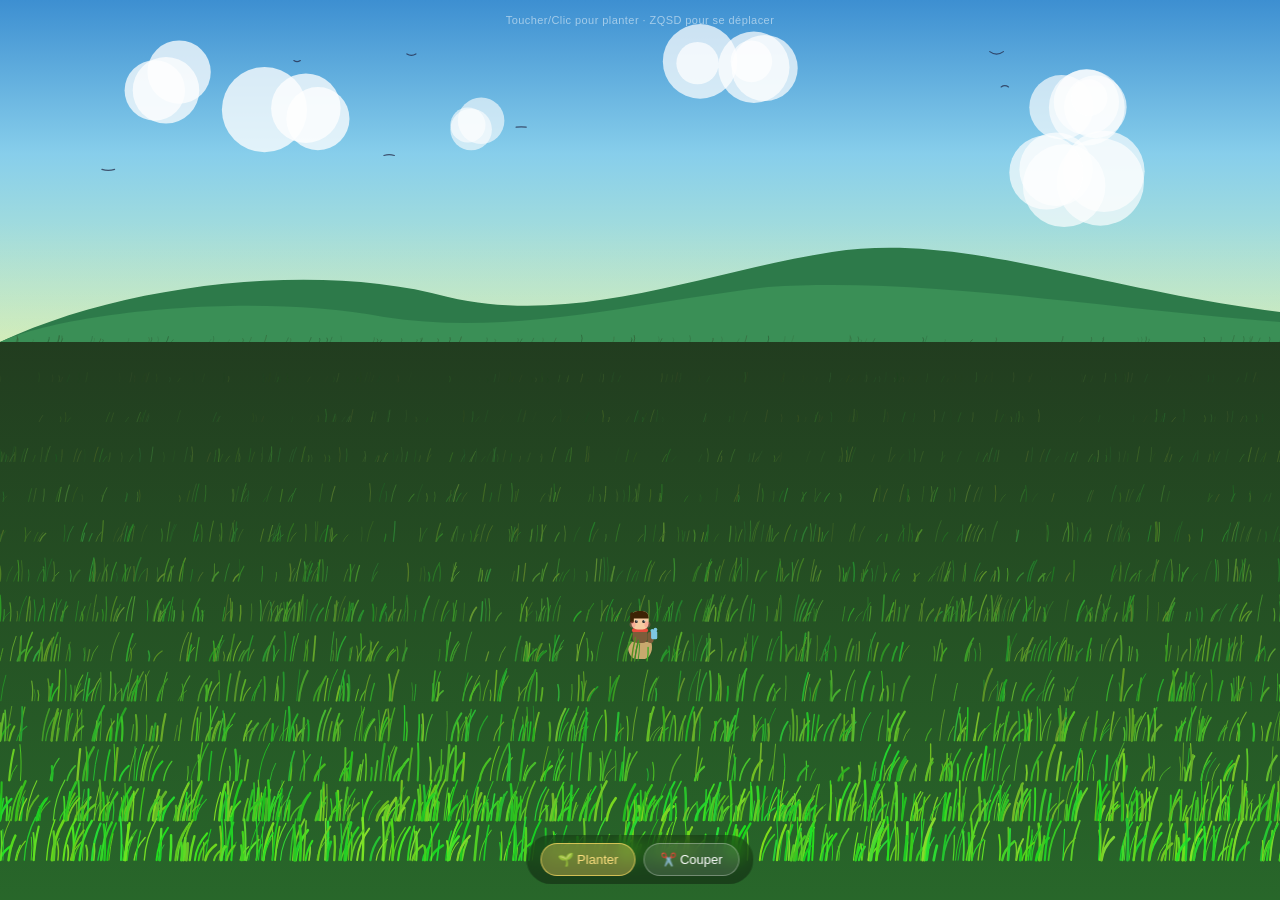
==== commit 1d93bd1b: "Update index.html" ====
--- a/index.html
+++ b/index.html
@@ -2,447 +2,387 @@
 <html>
 <head>
 <meta charset="UTF-8">
+<meta name="viewport" content="width=device-width, initial-scale=1.0, user-scalable=no">
 <style>
 *{margin:0;padding:0;box-sizing:border-box}
-body{background:#1a1a1a;overflow:hidden;font-family:sans-serif}
+body{background:#1a1a1a;overflow:hidden;font-family:sans-serif;touch-action:none}
 canvas{display:block;width:100vw;height:100vh}
-.ui{position:fixed;bottom:20px;left:50%;transform:translateX(-50%);display:flex;gap:10px;z-index:10;background:rgba(0,0,0,0.35);padding:8px 16px;border-radius:50px;backdrop-filter:blur(8px)}
-.btn{padding:7px 18px;border:1.5px solid rgba(255,255,255,0.3);border-radius:30px;background:rgba(255,255,255,0.12);color:#fff;font-size:13px;cursor:pointer;transition:all .2s}
-.btn:hover{background:rgba(255,255,255,0.25)}
+.ui{position:fixed;bottom:max(16px,env(safe-area-inset-bottom));left:50%;transform:translateX(-50%);display:flex;gap:8px;z-index:10;background:rgba(0,0,0,0.35);padding:8px 14px;border-radius:50px;backdrop-filter:blur(8px)}
+.btn{padding:8px 16px;border:1.5px solid rgba(255,255,255,0.3);border-radius:30px;background:rgba(255,255,255,0.12);color:#fff;font-size:13px;cursor:pointer;transition:all .2s;user-select:none;-webkit-tap-highlight-color:transparent}
+.btn:hover,.btn:active{background:rgba(255,255,255,0.25)}
 .btn.active{background:rgba(255,220,100,0.35);border-color:rgba(255,220,100,0.7);color:#ffe080}
-.hint{position:fixed;top:14px;left:50%;transform:translateX(-50%);color:rgba(255,255,255,0.5);font-size:12px;pointer-events:none;letter-spacing:.04em}
+.hint{position:fixed;top:max(14px,env(safe-area-inset-top));left:50%;transform:translateX(-50%);color:rgba(255,255,255,0.5);font-size:11px;pointer-events:none;letter-spacing:.04em;text-align:center;width:100%;padding:0 10px}
+.dpad{position:fixed;bottom:max(80px,calc(env(safe-area-inset-bottom) + 70px));right:16px;display:none;flex-direction:column;align-items:center;gap:4px;z-index:10}
+.dpad-row{display:flex;gap:4px}
+.dpad-btn{width:44px;height:44px;border-radius:10px;background:rgba(0,0,0,0.4);border:1.5px solid rgba(255,255,255,0.2);color:#fff;font-size:18px;display:flex;align-items:center;justify-content:center;cursor:pointer;user-select:none;-webkit-tap-highlight-color:transparent;backdrop-filter:blur(4px)}
+.dpad-btn:active{background:rgba(255,255,255,0.2)}
+@media(max-width:600px),(pointer:coarse){
+  .dpad{display:flex}
+  .btn{padding:8px 12px;font-size:12px}
+}
 </style>
 </head>
 <body>
 <canvas id="c"></canvas>
-<div class="hint">Clic pour planter · ZQSD pour se déplacer</div>
+<div class="hint" id="hint">Toucher/Clic pour planter · ZQSD pour se déplacer</div>
 <div class="ui">
   <div class="btn active" id="b-plant" onclick="setTool('plant')">🌱 Planter</div>
   <div class="btn" id="b-cut" onclick="setTool('cut')">✂️ Couper</div>
 </div>
+<div class="dpad">
+  <div class="dpad-row"><div class="dpad-btn" id="dp-up">▲</div></div>
+  <div class="dpad-row">
+    <div class="dpad-btn" id="dp-left">◀</div>
+    <div style="width:44px"></div>
+    <div class="dpad-btn" id="dp-right">▶</div>
+  </div>
+  <div class="dpad-row"><div class="dpad-btn" id="dp-down">▼</div></div>
+</div>
 <script>
 const canvas = document.getElementById('c');
 const ctx = canvas.getContext('2d');
-let W, H, tool = 'plant', time = 0, wind = 0;
-const keys = {};
-window.addEventListener('keydown', e => keys[e.code] = true);
-window.addEventListener('keyup', e => keys[e.code] = false);
+let W, H, tool='plant', time=0, wind=0;
+const keys={};
+const isMobile = () => window.innerWidth<=600 || window.matchMedia('(pointer:coarse)').matches;
+
+const dpMap = {'dp-up':'KeyW','dp-down':'KeyS','dp-left':'KeyA','dp-right':'KeyD'};
+Object.entries(dpMap).forEach(([id,code]) => {
+  const el = document.getElementById(id);
+  el.addEventListener('pointerdown', e=>{ e.preventDefault(); keys[code]=true; });
+  el.addEventListener('pointerup',   e=>{ e.preventDefault(); keys[code]=false; });
+  el.addEventListener('pointerout',  ()=>{ keys[code]=false; });
+});
+window.addEventListener('keydown', e=>keys[e.code]=true);
+window.addEventListener('keyup',   e=>keys[e.code]=false);
 
 function setTool(t) {
-  tool = t;
-  document.getElementById('b-plant').classList.toggle('active', t==='plant');
-  document.getElementById('b-cut').classList.toggle('active', t==='cut');
-}
-
-const player = {
-  x: 0, y: 0, vx: 0, vy: 0,
-  dir: 1, moving: false
-};
+  tool=t;
+  document.getElementById('b-plant').classList.toggle('active',t==='plant');
+  document.getElementById('b-cut').classList.toggle('active',t==='cut');
+}
+
+const player = {x:0,y:0,vx:0,vy:0,dir:1,moving:false};
 
 const ROWS = 14;
 const HR = 0.38;
-const horizon = () => H * HR;
-const rowY = r => horizon() + (r / ROWS) * (H - horizon());
-const scaleAt = y => 0.15 + 0.85 * ((y - horizon()) / (H - horizon()));
-const rowOf = y => Math.max(0, Math.min(ROWS-1, Math.floor(((y - horizon()) / (H - horizon())) * ROWS)));
-
-let blades = [];
-let flowers = [];
-let petals = [];
-let clouds = [];
-let birds = [];
+const horizon  = () => H * HR;
+const rowY     = r => horizon() + (r/ROWS)*(H-horizon());
+const scaleAt  = y => 0.15 + 0.85*((y-horizon())/(H-horizon()));
+const rowOf    = y => Math.max(0,Math.min(ROWS-1,Math.floor(((y-horizon())/(H-horizon()))*ROWS)));
+
+let blades=[], flowers=[], petals=[], clouds=[], birds=[];
 
 function initScene() {
-  W = canvas.width = window.innerWidth;
+  W = canvas.width  = window.innerWidth;
   H = canvas.height = window.innerHeight;
-  player.x = W / 2;
-  player.y = H * 0.72;
-
-  blades = [];
-  for (let r = 0; r < ROWS; r++) {
-    const y = rowY(r);
-    const sc = scaleAt(y);
-    const n = Math.floor((W / 2.5) * (0.3 + sc * 1.2));
-    for (let i = 0; i < n; i++) {
+  player.x = W/2;
+  player.y = H*0.72;
+
+  // Herbe en clusters aléatoires
+  blades=[];
+  for (let r=0;r<ROWS;r++) {
+    const y=rowY(r);
+    const sc=scaleAt(y);
+    const base=Math.floor((W/3.5)*(0.2+sc*1.1));
+    const n=Math.floor(base*(0.5+Math.random()*0.8));
+    for (let i=0;i<n;i++) {
+      const clusterX=Math.random()*W;
+      const spread=Math.random()<0.3 ? W*0.04 : W*0.015;
+      const bx=clusterX+(Math.random()-0.5)*spread*2;
       blades.push({
-        x: Math.random() * W,
-        row: r, y, sc,
-        h: (18 + Math.random() * 28) * sc,
-        w: (1.2 + Math.random() * 2) * sc,
-        offset: Math.random() * Math.PI * 2,
-        hue: 95 + Math.random() * 30,
-        sat: 30 + r * 3,
-        lit: 18 + r * 2.5
+        x:Math.max(0,Math.min(W,bx)),
+        row:r,y,sc,
+        h:(14+Math.random()*32)*sc,
+        w:(0.8+Math.random()*2.2)*sc,
+        offset:Math.random()*Math.PI*2,
+        hue:88+Math.random()*38,
+        sat:28+r*3+Math.random()*12,
+        lit:16+r*2.2+Math.random()*8
       });
     }
   }
 
-  clouds = [];
-  for (let i = 0; i < 6; i++) {
+  // Nuages dans le tiers supérieur seulement
+  clouds=[];
+  for (let i=0;i<6;i++) {
     clouds.push({
-      x: Math.random() * W,
-      y: 30 + Math.random() * H * 0.25,
-      w: 80 + Math.random() * 200,
-      speed: 0.08 + Math.random() * 0.12,
-      alpha: 0.55 + Math.random() * 0.3,
-      puffs: Array.from({length: 3 + Math.floor(Math.random() * 3)}, () => ({
-        dx: (Math.random() - 0.5) * 80,
-        dy: (Math.random() - 0.3) * 25,
-        r: 18 + Math.random() * 30
+      x:Math.random()*W,
+      y:18+Math.random()*H*0.18,
+      w:80+Math.random()*200,
+      speed:0.06+Math.random()*0.1,
+      alpha:0.5+Math.random()*0.35,
+      puffs:Array.from({length:3+Math.floor(Math.random()*3)},()=>({
+        dx:(Math.random()-0.5)*80,
+        dy:(Math.random()-0.25)*20,
+        r:16+Math.random()*28
       }))
     });
   }
 
-  birds = [];
-  for (let i = 0; i < 8; i++) {
+  birds=[];
+  for (let i=0;i<7;i++) {
     birds.push({
-      x: Math.random() * W,
-      y: 40 + Math.random() * H * 0.22,
-      speed: 0.3 + Math.random() * 0.5,
-      phase: Math.random() * Math.PI * 2,
-      size: 3 + Math.random() * 4
+      x:Math.random()*W,
+      y:30+Math.random()*H*0.16,
+      speed:0.3+Math.random()*0.5,
+      phase:Math.random()*Math.PI*2,
+      size:3+Math.random()*4
     });
   }
 }
 
-const PALETTES = [
-  {p:'#ff6b9d', c:'#ffe066', s:'#4caf5a'},
-  {p:'#ffb3de', c:'#fff', s:'#3aaa55'},
-  {p:'#a78bfa', c:'#ffe066', s:'#48bb78'},
-  {p:'#fde68a', c:'#f97316', s:'#2e7d32'},
-  {p:'#f9a8d4', c:'#fef3c7', s:'#38a169'},
-  {p:'#67e8f9', c:'#fbbf24', s:'#2ecc71'},
-  {p:'#fff', c:'#fde68a', s:'#27ae60'},
+const PALETTES=[
+  {p:'#ff6b9d',c:'#ffe066',s:'#4caf5a'},
+  {p:'#ffb3de',c:'#fff',s:'#3aaa55'},
+  {p:'#a78bfa',c:'#ffe066',s:'#48bb78'},
+  {p:'#fde68a',c:'#f97316',s:'#2e7d32'},
+  {p:'#f9a8d4',c:'#fef3c7',s:'#38a169'},
+  {p:'#67e8f9',c:'#fbbf24',s:'#2ecc71'},
+  {p:'#fff',c:'#fde68a',s:'#27ae60'},
 ];
 
-function createFlower(x, y) {
-  const r = rowOf(y);
-  if (r < 0 || r >= ROWS) return;
-  const sc = scaleAt(y);
+function createFlower(x,y) {
+  const r=rowOf(y);
+  if (r<0||r>=ROWS) return;
+  const sc=scaleAt(y);
   flowers.push({
-    x, y, row: r, sc,
-    palette: PALETTES[Math.floor(Math.random() * PALETTES.length)],
-    petals: 5 + Math.floor(Math.random() * 4),
-    maxH: (45 + Math.random() * 40) * sc,
-    size: (7 + Math.random() * 8) * sc,
-    h: 0,
-    growSpeed: 0.8 + Math.random() * 0.5,
-    stage: 0,
-    age: 0,
-    seed: Math.random() * 100,
-    sway: Math.random() * Math.PI * 2,
-    swayAmp: 0.8 + Math.random() * 0.8,
-    born: time
+    x,y,row:r,sc,
+    palette:PALETTES[Math.floor(Math.random()*PALETTES.length)],
+    petals:5+Math.floor(Math.random()*4),
+    maxH:(45+Math.random()*40)*sc,
+    size:(7+Math.random()*8)*sc,
+    h:0,growSpeed:0.8+Math.random()*0.5,
+    stage:0,age:0,seed:Math.random()*100,
+    sway:Math.random()*Math.PI*2,
+    swayAmp:0.8+Math.random()*0.8,born:time
   });
-  flowers.sort((a,b) => a.y - b.y);
+  flowers.sort((a,b)=>a.y-b.y);
 }
 
 function spawnPetal(f) {
-  for (let i = 0; i < 2; i++) {
-    petals.push({
-      x: f.x, y: f.y - f.h,
-      vx: (Math.random()-0.5)*1.5,
-      vy: -Math.random()*1.5 - 0.5,
-      rot: Math.random()*Math.PI*2,
-      rotSpeed: (Math.random()-0.5)*0.1,
-      alpha: 0.9,
-      color: f.palette.p,
-      size: f.size * 0.5,
-      life: 1
-    });
-  }
+  for (let i=0;i<2;i++) petals.push({
+    x:f.x,y:f.y-f.h,
+    vx:(Math.random()-0.5)*1.5,vy:-Math.random()*1.5-0.5,
+    rot:Math.random()*Math.PI*2,rotSpeed:(Math.random()-0.5)*0.1,
+    alpha:0.9,color:f.palette.p,size:f.size*0.5,life:1
+  });
 }
 
 function drawSky() {
-  const g = ctx.createLinearGradient(0,0,0,horizon());
-  g.addColorStop(0,'#4fa3e0');
-  g.addColorStop(0.5,'#87ceeb');
+  const g=ctx.createLinearGradient(0,0,0,horizon());
+  g.addColorStop(0,'#3d8fd1');
+  g.addColorStop(0.45,'#87ceeb');
   g.addColorStop(1,'#c8f0c8');
-  ctx.fillStyle = g;
+  ctx.fillStyle=g;
   ctx.fillRect(0,0,W,horizon()+2);
 
-  const glow = ctx.createLinearGradient(0, horizon()*0.65, 0, horizon());
+  const glow=ctx.createLinearGradient(0,horizon()*0.65,0,horizon());
   glow.addColorStop(0,'rgba(255,220,150,0)');
   glow.addColorStop(1,'rgba(255,220,120,0.18)');
-  ctx.fillStyle = glow;
+  ctx.fillStyle=glow;
   ctx.fillRect(0,0,W,horizon());
 
+  // Collines à l'horizon
+  const hp=horizon();
   ctx.save();
   ctx.beginPath();
-  ctx.moveTo(0, horizon());
-  const hp = horizon();
-  ctx.bezierCurveTo(W*0.1, hp-60, W*0.25, hp-80, W*0.35, hp-45);
-  ctx.bezierCurveTo(W*0.45, hp-15, W*0.55, hp-70, W*0.65, hp-90);
-  ctx.bezierCurveTo(W*0.75, hp-110, W*0.85, hp-55, W, hp-30);
-  ctx.lineTo(W, horizon());
-  ctx.closePath();
-  ctx.fillStyle = '#2d7a4a';
-  ctx.fill();
+  ctx.moveTo(0,hp);
+  ctx.bezierCurveTo(W*0.1,hp-60,W*0.25,hp-80,W*0.35,hp-45);
+  ctx.bezierCurveTo(W*0.45,hp-15,W*0.55,hp-70,W*0.65,hp-90);
+  ctx.bezierCurveTo(W*0.75,hp-110,W*0.85,hp-55,W,hp-30);
+  ctx.lineTo(W,hp); ctx.closePath();
+  ctx.fillStyle='#2d7a4a'; ctx.fill();
 
   ctx.beginPath();
-  ctx.moveTo(0,horizon());
+  ctx.moveTo(0,hp);
   ctx.bezierCurveTo(W*0.05,hp-30,W*0.2,hp-50,W*0.3,hp-25);
   ctx.bezierCurveTo(W*0.4,hp-5,W*0.5,hp-40,W*0.6,hp-55);
   ctx.bezierCurveTo(W*0.72,hp-65,W*0.85,hp-35,W,hp-20);
-  ctx.lineTo(W,horizon());
-  ctx.closePath();
-  ctx.fillStyle = '#3a8f56';
-  ctx.fill();
+  ctx.lineTo(W,hp); ctx.closePath();
+  ctx.fillStyle='#3a8f56'; ctx.fill();
   ctx.restore();
 }
 
+function drawGround() {
+  // Sol en dégradé continu — plus de bandes horizontales
+  const g=ctx.createLinearGradient(0,horizon(),0,H);
+  g.addColorStop(0,'hsl(115,32%,18%)');
+  g.addColorStop(0.4,'hsl(118,38%,22%)');
+  g.addColorStop(1,'hsl(122,44%,28%)');
+  ctx.fillStyle=g;
+  ctx.fillRect(0,horizon(),W,H-horizon());
+}
+
 function drawClouds() {
-  clouds.forEach(cl => {
-    cl.x += cl.speed;
-    if (cl.x > W + cl.w*1.5) cl.x = -cl.w*1.5;
-    ctx.save();
-    ctx.globalAlpha = cl.alpha;
-    cl.puffs.forEach(p => {
-      ctx.beginPath();
-      ctx.arc(cl.x + p.dx, cl.y + p.dy, p.r, 0, Math.PI*2);
-      ctx.fillStyle = 'rgba(255,255,255,0.92)';
-      ctx.fill();
+  clouds.forEach(cl=>{
+    cl.x+=cl.speed;
+    if (cl.x>W+cl.w*1.5) cl.x=-cl.w*1.5;
+    ctx.save(); ctx.globalAlpha=cl.alpha;
+    cl.puffs.forEach(p=>{
+      ctx.beginPath(); ctx.arc(cl.x+p.dx,cl.y+p.dy,p.r,0,Math.PI*2);
+      ctx.fillStyle='rgba(255,255,255,0.92)'; ctx.fill();
     });
     ctx.restore();
   });
 }
 
 function drawBirds() {
-  birds.forEach(b => {
-    b.x += b.speed;
-    if (b.x > W + 20) b.x = -20;
-    const flap = Math.sin(time * 4 + b.phase) * b.size * 0.5;
+  birds.forEach(b=>{
+    b.x+=b.speed;
+    if (b.x>W+20) b.x=-20;
+    const flap=Math.sin(time*4+b.phase)*b.size*0.5;
     ctx.save();
-    ctx.strokeStyle = 'rgba(30,30,60,0.7)';
-    ctx.lineWidth = 1.2;
+    ctx.strokeStyle='rgba(30,30,60,0.7)'; ctx.lineWidth=1.2;
     ctx.beginPath();
-    ctx.moveTo(b.x - b.size, b.y + flap);
-    ctx.quadraticCurveTo(b.x, b.y - flap*0.5, b.x + b.size, b.y + flap);
-    ctx.stroke();
-    ctx.restore();
+    ctx.moveTo(b.x-b.size,b.y+flap);
+    ctx.quadraticCurveTo(b.x,b.y-flap*0.5,b.x+b.size,b.y+flap);
+    ctx.stroke(); ctx.restore();
   });
 }
 
 function drawFlower(f) {
-  if (f.h < f.maxH) f.h += f.growSpeed * (1 - f.h/f.maxH) * 3.5;
-  const progress = f.h / f.maxH;
-  f.age = progress;
-
-  const sw = Math.sin(time * 1.3 + f.sway) * f.swayAmp * f.sc + wind * 20 * f.sc;
-  const tx = f.x + sw;
-  const ty = f.y - f.h;
-
-  if (progress < 0.08) f.stage = 0;
-  else if (progress < 0.3) f.stage = 1;
-  else if (progress < 0.55) f.stage = 2;
-  else if (progress < 0.8) f.stage = 3;
-  else f.stage = 4;
-
-  if (progress > 0.05) {
+  if (f.h<f.maxH) f.h+=f.growSpeed*(1-f.h/f.maxH)*3.5;
+  const progress=f.h/f.maxH;
+  f.age=progress;
+  const sw=Math.sin(time*1.3+f.sway)*f.swayAmp*f.sc+wind*20*f.sc;
+  const tx=f.x+sw, ty=f.y-f.h;
+
+  if (progress<0.08) f.stage=0;
+  else if (progress<0.3) f.stage=1;
+  else if (progress<0.55) f.stage=2;
+  else if (progress<0.8) f.stage=3;
+  else f.stage=4;
+
+  if (progress>0.05) {
     ctx.save();
-    ctx.beginPath();
-    ctx.moveTo(f.x, f.y);
-    const midX = f.x + wind * 6 * f.sc + sw * 0.4;
-    const midY = f.y - f.h * 0.55;
-    ctx.quadraticCurveTo(midX, midY, tx, ty);
-    ctx.strokeStyle = f.palette.s;
-    ctx.lineWidth = Math.max(1, 3.5 * f.sc * Math.min(progress * 4, 1));
-    ctx.lineCap = 'round';
-    ctx.stroke();
-
-    if (progress > 0.25) {
-      const lx = f.x + (tx - f.x) * 0.55 * 0.7 + sw * 0.3;
-      const ly = f.y - f.h * 0.55 * 0.7;
-      const leafSize = f.sc * 12 * Math.min((progress - 0.25) * 4, 1);
-      ctx.save();
-      ctx.translate(lx, ly);
-      ctx.rotate(0.22);
-      ctx.beginPath();
-      ctx.ellipse(leafSize, 0, leafSize * 1.1, leafSize * 0.45, 0, 0, Math.PI * 2);
-      ctx.fillStyle = f.palette.s;
-      ctx.globalAlpha = 0.8;
-      ctx.fill();
-      ctx.restore();
+    ctx.beginPath(); ctx.moveTo(f.x,f.y);
+    ctx.quadraticCurveTo(f.x+wind*6*f.sc+sw*0.4,f.y-f.h*0.55,tx,ty);
+    ctx.strokeStyle=f.palette.s;
+    ctx.lineWidth=Math.max(1,3.5*f.sc*Math.min(progress*4,1));
+    ctx.lineCap='round'; ctx.stroke();
+    if (progress>0.25) {
+      const lx=f.x+(tx-f.x)*0.55*0.7+sw*0.3, ly=f.y-f.h*0.55*0.7;
+      const leafSize=f.sc*12*Math.min((progress-0.25)*4,1);
+      ctx.save(); ctx.translate(lx,ly); ctx.rotate(0.22);
+      ctx.beginPath(); ctx.ellipse(leafSize,0,leafSize*1.1,leafSize*0.45,0,0,Math.PI*2);
+      ctx.fillStyle=f.palette.s; ctx.globalAlpha=0.8; ctx.fill(); ctx.restore();
     }
     ctx.restore();
   }
 
-  if (f.stage === 0) {
-    ctx.save();
+  if (f.stage===0) {
+    ctx.save(); ctx.beginPath();
+    ctx.arc(f.x,f.y-3,3*f.sc,0,Math.PI*2);
+    ctx.fillStyle='#8B6914'; ctx.fill(); ctx.restore(); return;
+  }
+  if (f.stage===1) {
+    const sp=progress/0.3;
+    ctx.save(); ctx.translate(tx,ty);
     ctx.beginPath();
-    ctx.arc(f.x, f.y - 3, 3 * f.sc, 0, Math.PI*2);
-    ctx.fillStyle = '#8B6914';
+    ctx.ellipse(-5*f.sc*sp,0,6*f.sc*sp,3*f.sc,-0.4,0,Math.PI*2);
+    ctx.ellipse(5*f.sc*sp,0,6*f.sc*sp,3*f.sc,0.4,0,Math.PI*2);
+    ctx.fillStyle='#66bb6a'; ctx.fill(); ctx.restore(); return;
+  }
+  if (f.stage===2) {
+    const bSize=f.size*(progress-0.3)/0.25*0.6;
+    ctx.save(); ctx.translate(tx,ty);
+    for (let i=0;i<4;i++) {
+      ctx.save(); ctx.rotate((Math.PI*2/4)*i);
+      ctx.beginPath(); ctx.ellipse(0,-bSize*0.8,bSize*0.3,bSize*0.7,0,0,Math.PI*2);
+      ctx.fillStyle=f.palette.s; ctx.fill(); ctx.restore();
+    }
+    ctx.beginPath(); ctx.arc(0,0,bSize*0.7,0,Math.PI*2);
+    ctx.fillStyle=f.palette.p; ctx.fill(); ctx.restore(); return;
+  }
+  if (f.stage===3) {
+    const openAmt=(progress-0.55)/0.25;
+    const bloomR=f.size*(0.4+openAmt*0.6);
+    ctx.save(); ctx.translate(tx,ty); ctx.rotate(time*0.2+f.seed);
+    ctx.fillStyle=f.palette.p;
+    for (let i=0;i<f.petals;i++) {
+      ctx.save(); ctx.rotate((Math.PI*2/f.petals)*i);
+      ctx.beginPath();
+      ctx.ellipse(bloomR,0,bloomR*0.85*(0.5+openAmt*0.5),bloomR*(0.35+openAmt*0.2),0,0,Math.PI*2);
+      ctx.globalAlpha=0.7+openAmt*0.3; ctx.fill(); ctx.restore();
+    }
+    ctx.globalAlpha=1;
+    ctx.beginPath(); ctx.arc(0,0,bloomR*0.3,0,Math.PI*2);
+    ctx.fillStyle=f.palette.c; ctx.fill(); ctx.restore(); return;
+  }
+
+  ctx.save(); ctx.translate(tx,ty); ctx.rotate(time*0.18+f.seed);
+  ctx.fillStyle=f.palette.p;
+  for (let i=0;i<f.petals;i++) {
+    ctx.save(); ctx.rotate((Math.PI*2/f.petals)*i);
+    ctx.beginPath(); ctx.ellipse(f.size,0,f.size*0.9,f.size*0.42,0,0,Math.PI*2);
+    ctx.fill(); ctx.restore();
+  }
+  ctx.globalAlpha=0.5;
+  for (let i=0;i<f.petals;i++) {
+    ctx.save(); ctx.rotate((Math.PI*2/f.petals)*i+Math.PI/f.petals);
+    ctx.beginPath(); ctx.ellipse(f.size*0.7,0,f.size*0.6,f.size*0.28,0,0,Math.PI*2);
+    ctx.fillStyle='#fff'; ctx.fill(); ctx.restore();
+  }
+  ctx.globalAlpha=1;
+  ctx.beginPath(); ctx.arc(0,0,f.size*0.38,0,Math.PI*2);
+  ctx.fillStyle=f.palette.c; ctx.fill();
+  ctx.fillStyle='rgba(0,0,0,0.2)';
+  for (let i=0;i<5;i++) {
+    const a=(Math.PI*2/5)*i;
+    ctx.beginPath();
+    ctx.arc(Math.cos(a)*f.size*0.18,Math.sin(a)*f.size*0.18,f.size*0.06,0,Math.PI*2);
     ctx.fill();
-    ctx.restore();
-    return;
-  }
-
-  if (f.stage === 1) {
-    const sp = progress / 0.3;
-    ctx.save();
-    ctx.translate(tx, ty);
-    ctx.beginPath();
-    ctx.ellipse(-5 * f.sc * sp, 0, 6 * f.sc * sp, 3 * f.sc, -0.4, 0, Math.PI*2);
-    ctx.ellipse(5 * f.sc * sp, 0, 6 * f.sc * sp, 3 * f.sc, 0.4, 0, Math.PI*2);
-    ctx.fillStyle = '#66bb6a';
-    ctx.fill();
-    ctx.restore();
-    return;
-  }
-
-  if (f.stage === 2) {
-    const bSize = f.size * (progress - 0.3) / 0.25 * 0.6;
-    ctx.save();
-    ctx.translate(tx, ty);
-    for (let i = 0; i < 4; i++) {
-      ctx.save();
-      ctx.rotate((Math.PI * 2 / 4) * i);
-      ctx.beginPath();
-      ctx.ellipse(0, -bSize * 0.8, bSize * 0.3, bSize * 0.7, 0, 0, Math.PI*2);
-      ctx.fillStyle = f.palette.s;
-      ctx.fill();
-      ctx.restore();
-    }
-    ctx.beginPath();
-    ctx.arc(0, 0, bSize * 0.7, 0, Math.PI*2);
-    ctx.fillStyle = f.palette.p;
-    ctx.fill();
-    ctx.restore();
-    return;
-  }
-
-  if (f.stage === 3) {
-    const openAmt = (progress - 0.55) / 0.25;
-    const bloomR = f.size * (0.4 + openAmt * 0.6);
-    ctx.save();
-    ctx.translate(tx, ty);
-    ctx.rotate(time * 0.2 + f.seed);
-    ctx.fillStyle = f.palette.p;
-    for (let i = 0; i < f.petals; i++) {
-      ctx.save();
-      ctx.rotate((Math.PI * 2 / f.petals) * i);
-      ctx.beginPath();
-      ctx.ellipse(bloomR, 0, bloomR * 0.85 * (0.5 + openAmt * 0.5), bloomR * (0.35 + openAmt * 0.2), 0, 0, Math.PI*2);
-      ctx.globalAlpha = 0.7 + openAmt * 0.3;
-      ctx.fill();
-      ctx.restore();
-    }
-    ctx.globalAlpha = 1;
-    ctx.beginPath(); ctx.arc(0,0,bloomR*0.3,0,Math.PI*2);
-    ctx.fillStyle = f.palette.c; ctx.fill();
-    ctx.restore();
-    return;
-  }
-
+  }
+  ctx.restore();
+}
+
+function drawPlayer() {
+  const sc=scaleAt(player.y);
+  const bounce=player.moving?Math.abs(Math.sin(time*10))*8*sc:0;
   ctx.save();
-  ctx.translate(tx, ty);
-  ctx.rotate(time * 0.18 + f.seed);
-  ctx.fillStyle = f.palette.p;
-  for (let i = 0; i < f.petals; i++) {
-    ctx.save();
-    ctx.rotate((Math.PI*2/f.petals)*i);
-    ctx.beginPath();
-    ctx.ellipse(f.size, 0, f.size * 0.9, f.size * 0.42, 0, 0, Math.PI*2);
-    ctx.fill();
-    ctx.restore();
-  }
-  ctx.globalAlpha = 0.5;
-  for (let i = 0; i < f.petals; i++) {
-    ctx.save();
-    ctx.rotate((Math.PI*2/f.petals)*i + Math.PI/f.petals);
-    ctx.beginPath();
-    ctx.ellipse(f.size*0.7, 0, f.size*0.6, f.size*0.28, 0, 0, Math.PI*2);
-    ctx.fillStyle = '#fff';
-    ctx.fill();
-    ctx.restore();
-  }
-  ctx.globalAlpha = 1;
-  ctx.beginPath(); ctx.arc(0,0,f.size*0.38,0,Math.PI*2);
-  ctx.fillStyle = f.palette.c; ctx.fill();
-  ctx.fillStyle = 'rgba(0,0,0,0.2)';
-  for (let i = 0; i < 5; i++) {
-    const a = (Math.PI*2/5)*i;
-    ctx.beginPath();
-    ctx.arc(Math.cos(a)*f.size*0.18, Math.sin(a)*f.size*0.18, f.size*0.06, 0, Math.PI*2);
-    ctx.fill();
-  }
-  ctx.restore();
-}
-
-function drawPlayer() {
-  const sc = scaleAt(player.y);
-  const bounce = player.moving ? Math.abs(Math.sin(time*10))*8*sc : 0;
-  ctx.save();
-  ctx.translate(player.x, player.y - bounce);
-  ctx.scale(player.dir * sc, sc);
-
-  ctx.fillStyle = 'rgba(0,0,0,0.12)';
+  ctx.translate(player.x,player.y-bounce);
+  ctx.scale(player.dir*sc,sc);
+
+  ctx.fillStyle='rgba(0,0,0,0.12)';
+  ctx.beginPath(); ctx.ellipse(0,6,20,7,0,0,Math.PI*2); ctx.fill();
+
+  ctx.fillStyle='#c8a96e';
   ctx.beginPath();
-  ctx.ellipse(0, 6, 20, 7, 0, 0, Math.PI*2);
-  ctx.fill();
-
-  ctx.fillStyle = '#c8a96e';
-  ctx.beginPath();
-  ctx.moveTo(-18, -10);
-  ctx.bezierCurveTo(-22, 0, -18, 15, -8, 18);
-  ctx.lineTo(8, 18);
-  ctx.bezierCurveTo(18, 15, 22, 0, 18, -10);
-  ctx.closePath();
-  ctx.fill();
-
-  ctx.fillStyle = '#7c5c3a';
-  ctx.beginPath();
-  ctx.roundRect(-12, -32, 24, 24, [2,2,8,8]);
-  ctx.fill();
-
-  ctx.fillStyle = '#e74c3c';
-  ctx.beginPath();
-  ctx.roundRect(-13, -32, 26, 6, 3);
-  ctx.fill();
-
-  ctx.fillStyle = '#f5cba0';
-  ctx.beginPath();
-  ctx.roundRect(-14, -60, 28, 30, 10);
-  ctx.fill();
-
-  ctx.fillStyle = '#3d2305';
-  ctx.beginPath();
-  ctx.roundRect(-14, -60, 28, 12, [10,10,0,0]);
-  ctx.fill();
-  ctx.beginPath();
-  ctx.roundRect(-16, -58, 6, 18, 4);
-  ctx.fill();
-
-  ctx.fillStyle = '#2c2c2c';
-  ctx.beginPath();
-  ctx.arc(6, -43, 2.5, 0, Math.PI*2);
-  ctx.arc(-6, -43, 2.5, 0, Math.PI*2);
-  ctx.fill();
-  ctx.fillStyle = '#fff';
-  ctx.beginPath();
-  ctx.arc(7, -44.2, 1, 0, Math.PI*2);
-  ctx.arc(-5, -44.2, 1, 0, Math.PI*2);
-  ctx.fill();
-
-  ctx.fillStyle = '#ff6b81';
-  ctx.globalAlpha = 0.3;
-  ctx.beginPath();
-  ctx.arc(12, -38, 5, 0, Math.PI*2);
-  ctx.arc(-12, -38, 5, 0, Math.PI*2);
-  ctx.fill();
-  ctx.globalAlpha = 1;
-
-  ctx.fillStyle = '#7c5c3a';
-  ctx.beginPath();
-  ctx.roundRect(12, -26, 10, 18, 4);
-  ctx.fill();
-  if (tool === 'plant') {
-    ctx.fillStyle = '#7ec8e3';
-    ctx.beginPath();
-    ctx.roundRect(18, -28, 10, 14, 3);
-    ctx.fill();
-    ctx.beginPath(); ctx.arc(20, -28, 3, 0, Math.PI*2); ctx.fill();
-    ctx.beginPath(); ctx.arc(25, -30, 3, 0, Math.PI*2); ctx.fill();
+  ctx.moveTo(-18,-10);
+  ctx.bezierCurveTo(-22,0,-18,15,-8,18);
+  ctx.lineTo(8,18);
+  ctx.bezierCurveTo(18,15,22,0,18,-10);
+  ctx.closePath(); ctx.fill();
+
+  ctx.fillStyle='#7c5c3a';
+  ctx.beginPath(); ctx.roundRect(-12,-32,24,24,[2,2,8,8]); ctx.fill();
+
+  ctx.fillStyle='#e74c3c';
+  ctx.beginPath(); ctx.roundRect(-13,-32,26,6,3); ctx.fill();
+
+  ctx.fillStyle='#f5cba0';
+  ctx.beginPath(); ctx.roundRect(-14,-60,28,30,10); ctx.fill();
+
+  ctx.fillStyle='#3d2305';
+  ctx.beginPath(); ctx.roundRect(-14,-60,28,12,[10,10,0,0]); ctx.fill();
+  ctx.beginPath(); ctx.roundRect(-16,-58,6,18,4); ctx.fill();
+
+  ctx.fillStyle='#2c2c2c';
+  ctx.beginPath(); ctx.arc(6,-43,2.5,0,Math.PI*2); ctx.arc(-6,-43,2.5,0,Math.PI*2); ctx.fill();
+  ctx.fillStyle='#fff';
+  ctx.beginPath(); ctx.arc(7,-44.2,1,0,Math.PI*2); ctx.arc(-5,-44.2,1,0,Math.PI*2); ctx.fill();
+
+  ctx.fillStyle='#ff6b81'; ctx.globalAlpha=0.3;
+  ctx.beginPath(); ctx.arc(12,-38,5,0,Math.PI*2); ctx.arc(-12,-38,5,0,Math.PI*2); ctx.fill();
+  ctx.globalAlpha=1;
+
+  ctx.fillStyle='#7c5c3a';
+  ctx.beginPath(); ctx.roundRect(12,-26,10,18,4); ctx.fill();
+  if (tool==='plant') {
+    ctx.fillStyle='#7ec8e3';
+    ctx.beginPath(); ctx.roundRect(18,-28,10,14,3); ctx.fill();
+    ctx.beginPath(); ctx.arc(20,-28,3,0,Math.PI*2); ctx.fill();
+    ctx.beginPath(); ctx.arc(25,-30,3,0,Math.PI*2); ctx.fill();
   } else {
     ctx.strokeStyle='#888'; ctx.lineWidth=2.5;
     ctx.beginPath(); ctx.moveTo(18,-30); ctx.lineTo(28,-18); ctx.stroke();
@@ -452,96 +392,90 @@
 }
 
 function drawPetals() {
-  petals = petals.filter(p => p.life > 0);
-  petals.forEach(p => {
-    p.x += p.vx + wind * 1.2;
-    p.y += p.vy;
-    p.vy += 0.04;
-    p.rot += p.rotSpeed;
-    p.life -= 0.008;
-    p.alpha = p.life;
-    if (p.y > H) p.life = 0;
-    ctx.save();
-    ctx.translate(p.x, p.y);
-    ctx.rotate(p.rot);
-    ctx.globalAlpha = p.alpha;
-    ctx.fillStyle = p.color;
-    ctx.beginPath();
-    ctx.ellipse(0,0,p.size,p.size*0.45,0,0,Math.PI*2);
-    ctx.fill();
+  petals=petals.filter(p=>p.life>0);
+  petals.forEach(p=>{
+    p.x+=p.vx+wind*1.2; p.y+=p.vy; p.vy+=0.04;
+    p.rot+=p.rotSpeed; p.life-=0.008; p.alpha=p.life;
+    if (p.y>H) p.life=0;
+    ctx.save(); ctx.translate(p.x,p.y); ctx.rotate(p.rot);
+    ctx.globalAlpha=p.alpha; ctx.fillStyle=p.color;
+    ctx.beginPath(); ctx.ellipse(0,0,p.size,p.size*0.45,0,0,Math.PI*2); ctx.fill();
     ctx.restore();
   });
 }
 
-let mouse = {x:0, y:0};
-canvas.addEventListener('mousemove', e => { mouse.x = e.clientX; mouse.y = e.clientY; });
-canvas.addEventListener('click', e => {
-  if (e.clientY < horizon()) return;
-  if (tool === 'plant') {
-    createFlower(e.clientX, e.clientY);
+let mouse={x:0,y:0};
+canvas.addEventListener('mousemove',e=>{mouse.x=e.clientX;mouse.y=e.clientY;});
+
+function handleTap(x,y) {
+  if (y<horizon()) return;
+  if (tool==='plant') {
+    createFlower(x,y);
   } else {
-    flowers = flowers.filter(f => {
-      const dist = Math.hypot(f.x - e.clientX, (f.y - f.h*0.5) - e.clientY);
-      if (dist < 45) { spawnPetal(f); return false; }
+    flowers=flowers.filter(f=>{
+      const dist=Math.hypot(f.x-x,(f.y-f.h*0.5)-y);
+      if (dist<55){spawnPetal(f);return false;}
       return true;
     });
   }
-});
-
-window.addEventListener('resize', initScene);
+}
+
+canvas.addEventListener('click',e=>handleTap(e.clientX,e.clientY));
+canvas.addEventListener('touchstart',e=>{
+  e.preventDefault();
+  const t=e.touches[0];
+  handleTap(t.clientX,t.clientY);
+},{passive:false});
+
+window.addEventListener('resize',initScene);
 
 function frame() {
-  time += 0.016;
-  wind = Math.sin(time*0.5)*0.6 + Math.sin(time*1.1)*0.25;
-
-  player.moving = false;
-  const spd = 5;
-  if (keys['KeyW']||keys['ArrowUp'])    { player.vy -= spd*0.55; player.moving=true; }
-  if (keys['KeyS']||keys['ArrowDown'])  { player.vy += spd*0.55; player.moving=true; }
-  if (keys['KeyA']||keys['ArrowLeft'])  { player.vx -= spd; player.dir=-1; player.moving=true; }
-  if (keys['KeyD']||keys['ArrowRight']) { player.vx += spd; player.dir=1;  player.moving=true; }
-  player.vx *= 0.82; player.vy *= 0.82;
-  player.x += player.vx; player.y += player.vy;
-  player.x = Math.max(25, Math.min(W-25, player.x));
-  player.y = Math.max(horizon()+15, Math.min(H-8, player.y));
-
-  const pRow = rowOf(player.y);
-
-  if (Math.random() < 0.015) {
-    const bloomed = flowers.filter(f => f.stage === 4);
-    if (bloomed.length > 0) spawnPetal(bloomed[Math.floor(Math.random()*bloomed.length)]);
+  time+=0.016;
+  wind=Math.sin(time*0.5)*0.6+Math.sin(time*1.1)*0.25;
+
+  player.moving=false;
+  const spd=5;
+  if (keys['KeyW']||keys['ArrowUp'])    {player.vy-=spd*0.55;player.moving=true;}
+  if (keys['KeyS']||keys['ArrowDown'])  {player.vy+=spd*0.55;player.moving=true;}
+  if (keys['KeyA']||keys['ArrowLeft'])  {player.vx-=spd;player.dir=-1;player.moving=true;}
+  if (keys['KeyD']||keys['ArrowRight']) {player.vx+=spd;player.dir=1; player.moving=true;}
+  player.vx*=0.82; player.vy*=0.82;
+  player.x+=player.vx; player.y+=player.vy;
+  player.x=Math.max(25,Math.min(W-25,player.x));
+  player.y=Math.max(horizon()+15,Math.min(H-8,player.y));
+
+  const pRow=rowOf(player.y);
+
+  if (Math.random()<0.015) {
+    const bloomed=flowers.filter(f=>f.stage===4);
+    if (bloomed.length>0) spawnPetal(bloomed[Math.floor(Math.random()*bloomed.length)]);
   }
 
   ctx.clearRect(0,0,W,H);
   drawSky();
+  drawGround(); // sol en dégradé continu
   drawClouds();
   drawBirds();
 
-  for (let r = 0; r < ROWS; r++) {
-    ctx.fillStyle = `hsl(${110+r},${28+r*1.8}%,${14+r*2.2}%)`;
-    ctx.fillRect(0, rowY(r), W, (H - horizon()) / ROWS + 2);
-
-    blades.filter(b => b.row===r).forEach(b => {
-      const sw = Math.sin(time*1.8+b.offset)*7*b.sc + wind*22*b.sc;
+  // Plus de fillRect par rangée — juste herbe + fleurs + perso
+  for (let r=0;r<ROWS;r++) {
+    blades.filter(b=>b.row===r).forEach(b=>{
+      const sw=Math.sin(time*1.8+b.offset)*7*b.sc+wind*22*b.sc;
       ctx.beginPath();
-      ctx.moveTo(b.x, b.y);
-      ctx.quadraticCurveTo(b.x+wind*5, b.y-b.h*0.55, b.x+sw, b.y-b.h);
-      ctx.strokeStyle = `hsl(${b.hue},${b.sat}%,${b.lit}%)`;
-      ctx.lineWidth = b.w;
-      ctx.lineCap = 'round';
-      ctx.stroke();
+      ctx.moveTo(b.x,b.y);
+      ctx.quadraticCurveTo(b.x+wind*5,b.y-b.h*0.55,b.x+sw,b.y-b.h);
+      ctx.strokeStyle=`hsl(${b.hue},${b.sat}%,${b.lit}%)`;
+      ctx.lineWidth=b.w; ctx.lineCap='round'; ctx.stroke();
     });
-
-    flowers.filter(f => f.row===r).forEach(f => drawFlower(f));
-
-    if (r === pRow) drawPlayer();
+    flowers.filter(f=>f.row===r).forEach(f=>drawFlower(f));
+    if (r===pRow) drawPlayer();
   }
 
   drawPetals();
 
-  if (tool === 'cut') {
-    ctx.font = '28px serif';
-    ctx.fillText('✂️', mouse.x - 8, mouse.y + 8);
+  if (tool==='cut'&&!isMobile()) {
+    ctx.font='28px serif';
+    ctx.fillText('✂️',mouse.x-8,mouse.y+8);
   }
 
   requestAnimationFrame(frame);
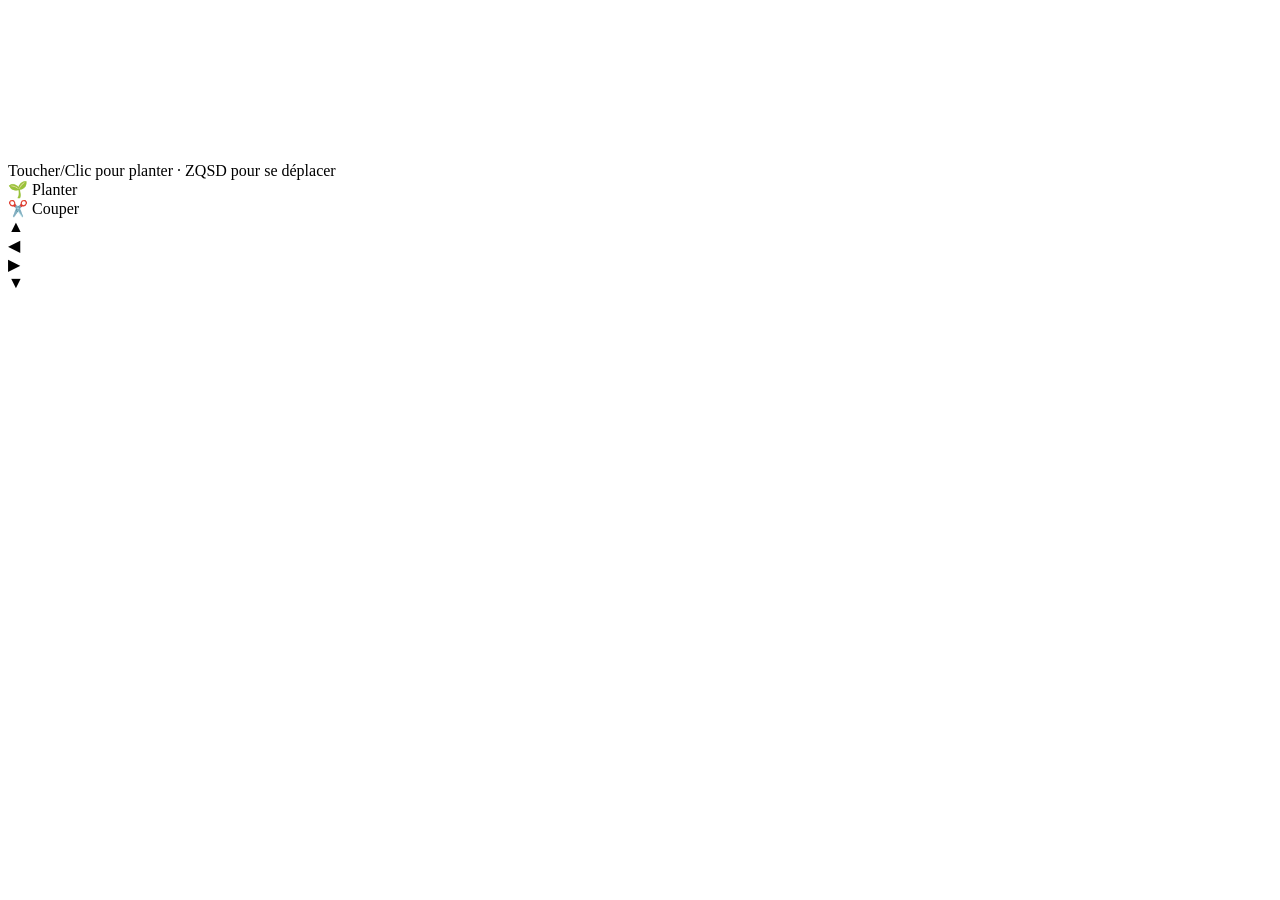
==== commit 88966a4d: "Update index.html" ====
--- a/index.html
+++ b/index.html
@@ -3,24 +3,7 @@
 <head>
 <meta charset="UTF-8">
 <meta name="viewport" content="width=device-width, initial-scale=1.0, user-scalable=no">
-<style>
-*{margin:0;padding:0;box-sizing:border-box}
-body{background:#1a1a1a;overflow:hidden;font-family:sans-serif;touch-action:none}
-canvas{display:block;width:100vw;height:100vh}
-.ui{position:fixed;bottom:max(16px,env(safe-area-inset-bottom));left:50%;transform:translateX(-50%);display:flex;gap:8px;z-index:10;background:rgba(0,0,0,0.35);padding:8px 14px;border-radius:50px;backdrop-filter:blur(8px)}
-.btn{padding:8px 16px;border:1.5px solid rgba(255,255,255,0.3);border-radius:30px;background:rgba(255,255,255,0.12);color:#fff;font-size:13px;cursor:pointer;transition:all .2s;user-select:none;-webkit-tap-highlight-color:transparent}
-.btn:hover,.btn:active{background:rgba(255,255,255,0.25)}
-.btn.active{background:rgba(255,220,100,0.35);border-color:rgba(255,220,100,0.7);color:#ffe080}
-.hint{position:fixed;top:max(14px,env(safe-area-inset-top));left:50%;transform:translateX(-50%);color:rgba(255,255,255,0.5);font-size:11px;pointer-events:none;letter-spacing:.04em;text-align:center;width:100%;padding:0 10px}
-.dpad{position:fixed;bottom:max(80px,calc(env(safe-area-inset-bottom) + 70px));right:16px;display:none;flex-direction:column;align-items:center;gap:4px;z-index:10}
-.dpad-row{display:flex;gap:4px}
-.dpad-btn{width:44px;height:44px;border-radius:10px;background:rgba(0,0,0,0.4);border:1.5px solid rgba(255,255,255,0.2);color:#fff;font-size:18px;display:flex;align-items:center;justify-content:center;cursor:pointer;user-select:none;-webkit-tap-highlight-color:transparent;backdrop-filter:blur(4px)}
-.dpad-btn:active{background:rgba(255,255,255,0.2)}
-@media(max-width:600px),(pointer:coarse){
-  .dpad{display:flex}
-  .btn{padding:8px 12px;font-size:12px}
-}
-</style>
+<link rel="stylesheet" href="style.css">
 </head>
 <body>
 <canvas id="c"></canvas>
@@ -38,451 +21,6 @@
   </div>
   <div class="dpad-row"><div class="dpad-btn" id="dp-down">▼</div></div>
 </div>
-<script>
-const canvas = document.getElementById('c');
-const ctx = canvas.getContext('2d');
-let W, H, tool='plant', time=0, wind=0;
-const keys={};
-const isMobile = () => window.innerWidth<=600 || window.matchMedia('(pointer:coarse)').matches;
-
-const dpMap = {'dp-up':'KeyW','dp-down':'KeyS','dp-left':'KeyA','dp-right':'KeyD'};
-Object.entries(dpMap).forEach(([id,code]) => {
-  const el = document.getElementById(id);
-  el.addEventListener('pointerdown', e=>{ e.preventDefault(); keys[code]=true; });
-  el.addEventListener('pointerup',   e=>{ e.preventDefault(); keys[code]=false; });
-  el.addEventListener('pointerout',  ()=>{ keys[code]=false; });
-});
-window.addEventListener('keydown', e=>keys[e.code]=true);
-window.addEventListener('keyup',   e=>keys[e.code]=false);
-
-function setTool(t) {
-  tool=t;
-  document.getElementById('b-plant').classList.toggle('active',t==='plant');
-  document.getElementById('b-cut').classList.toggle('active',t==='cut');
-}
-
-const player = {x:0,y:0,vx:0,vy:0,dir:1,moving:false};
-
-const ROWS = 14;
-const HR = 0.38;
-const horizon  = () => H * HR;
-const rowY     = r => horizon() + (r/ROWS)*(H-horizon());
-const scaleAt  = y => 0.15 + 0.85*((y-horizon())/(H-horizon()));
-const rowOf    = y => Math.max(0,Math.min(ROWS-1,Math.floor(((y-horizon())/(H-horizon()))*ROWS)));
-
-let blades=[], flowers=[], petals=[], clouds=[], birds=[];
-
-function initScene() {
-  W = canvas.width  = window.innerWidth;
-  H = canvas.height = window.innerHeight;
-  player.x = W/2;
-  player.y = H*0.72;
-
-  // Herbe en clusters aléatoires
-  blades=[];
-  for (let r=0;r<ROWS;r++) {
-    const y=rowY(r);
-    const sc=scaleAt(y);
-    const base=Math.floor((W/3.5)*(0.2+sc*1.1));
-    const n=Math.floor(base*(0.5+Math.random()*0.8));
-    for (let i=0;i<n;i++) {
-      const clusterX=Math.random()*W;
-      const spread=Math.random()<0.3 ? W*0.04 : W*0.015;
-      const bx=clusterX+(Math.random()-0.5)*spread*2;
-      blades.push({
-        x:Math.max(0,Math.min(W,bx)),
-        row:r,y,sc,
-        h:(14+Math.random()*32)*sc,
-        w:(0.8+Math.random()*2.2)*sc,
-        offset:Math.random()*Math.PI*2,
-        hue:88+Math.random()*38,
-        sat:28+r*3+Math.random()*12,
-        lit:16+r*2.2+Math.random()*8
-      });
-    }
-  }
-
-  // Nuages dans le tiers supérieur seulement
-  clouds=[];
-  for (let i=0;i<6;i++) {
-    clouds.push({
-      x:Math.random()*W,
-      y:18+Math.random()*H*0.18,
-      w:80+Math.random()*200,
-      speed:0.06+Math.random()*0.1,
-      alpha:0.5+Math.random()*0.35,
-      puffs:Array.from({length:3+Math.floor(Math.random()*3)},()=>({
-        dx:(Math.random()-0.5)*80,
-        dy:(Math.random()-0.25)*20,
-        r:16+Math.random()*28
-      }))
-    });
-  }
-
-  birds=[];
-  for (let i=0;i<7;i++) {
-    birds.push({
-      x:Math.random()*W,
-      y:30+Math.random()*H*0.16,
-      speed:0.3+Math.random()*0.5,
-      phase:Math.random()*Math.PI*2,
-      size:3+Math.random()*4
-    });
-  }
-}
-
-const PALETTES=[
-  {p:'#ff6b9d',c:'#ffe066',s:'#4caf5a'},
-  {p:'#ffb3de',c:'#fff',s:'#3aaa55'},
-  {p:'#a78bfa',c:'#ffe066',s:'#48bb78'},
-  {p:'#fde68a',c:'#f97316',s:'#2e7d32'},
-  {p:'#f9a8d4',c:'#fef3c7',s:'#38a169'},
-  {p:'#67e8f9',c:'#fbbf24',s:'#2ecc71'},
-  {p:'#fff',c:'#fde68a',s:'#27ae60'},
-];
-
-function createFlower(x,y) {
-  const r=rowOf(y);
-  if (r<0||r>=ROWS) return;
-  const sc=scaleAt(y);
-  flowers.push({
-    x,y,row:r,sc,
-    palette:PALETTES[Math.floor(Math.random()*PALETTES.length)],
-    petals:5+Math.floor(Math.random()*4),
-    maxH:(45+Math.random()*40)*sc,
-    size:(7+Math.random()*8)*sc,
-    h:0,growSpeed:0.8+Math.random()*0.5,
-    stage:0,age:0,seed:Math.random()*100,
-    sway:Math.random()*Math.PI*2,
-    swayAmp:0.8+Math.random()*0.8,born:time
-  });
-  flowers.sort((a,b)=>a.y-b.y);
-}
-
-function spawnPetal(f) {
-  for (let i=0;i<2;i++) petals.push({
-    x:f.x,y:f.y-f.h,
-    vx:(Math.random()-0.5)*1.5,vy:-Math.random()*1.5-0.5,
-    rot:Math.random()*Math.PI*2,rotSpeed:(Math.random()-0.5)*0.1,
-    alpha:0.9,color:f.palette.p,size:f.size*0.5,life:1
-  });
-}
-
-function drawSky() {
-  const g=ctx.createLinearGradient(0,0,0,horizon());
-  g.addColorStop(0,'#3d8fd1');
-  g.addColorStop(0.45,'#87ceeb');
-  g.addColorStop(1,'#c8f0c8');
-  ctx.fillStyle=g;
-  ctx.fillRect(0,0,W,horizon()+2);
-
-  const glow=ctx.createLinearGradient(0,horizon()*0.65,0,horizon());
-  glow.addColorStop(0,'rgba(255,220,150,0)');
-  glow.addColorStop(1,'rgba(255,220,120,0.18)');
-  ctx.fillStyle=glow;
-  ctx.fillRect(0,0,W,horizon());
-
-  // Collines à l'horizon
-  const hp=horizon();
-  ctx.save();
-  ctx.beginPath();
-  ctx.moveTo(0,hp);
-  ctx.bezierCurveTo(W*0.1,hp-60,W*0.25,hp-80,W*0.35,hp-45);
-  ctx.bezierCurveTo(W*0.45,hp-15,W*0.55,hp-70,W*0.65,hp-90);
-  ctx.bezierCurveTo(W*0.75,hp-110,W*0.85,hp-55,W,hp-30);
-  ctx.lineTo(W,hp); ctx.closePath();
-  ctx.fillStyle='#2d7a4a'; ctx.fill();
-
-  ctx.beginPath();
-  ctx.moveTo(0,hp);
-  ctx.bezierCurveTo(W*0.05,hp-30,W*0.2,hp-50,W*0.3,hp-25);
-  ctx.bezierCurveTo(W*0.4,hp-5,W*0.5,hp-40,W*0.6,hp-55);
-  ctx.bezierCurveTo(W*0.72,hp-65,W*0.85,hp-35,W,hp-20);
-  ctx.lineTo(W,hp); ctx.closePath();
-  ctx.fillStyle='#3a8f56'; ctx.fill();
-  ctx.restore();
-}
-
-function drawGround() {
-  // Sol en dégradé continu — plus de bandes horizontales
-  const g=ctx.createLinearGradient(0,horizon(),0,H);
-  g.addColorStop(0,'hsl(115,32%,18%)');
-  g.addColorStop(0.4,'hsl(118,38%,22%)');
-  g.addColorStop(1,'hsl(122,44%,28%)');
-  ctx.fillStyle=g;
-  ctx.fillRect(0,horizon(),W,H-horizon());
-}
-
-function drawClouds() {
-  clouds.forEach(cl=>{
-    cl.x+=cl.speed;
-    if (cl.x>W+cl.w*1.5) cl.x=-cl.w*1.5;
-    ctx.save(); ctx.globalAlpha=cl.alpha;
-    cl.puffs.forEach(p=>{
-      ctx.beginPath(); ctx.arc(cl.x+p.dx,cl.y+p.dy,p.r,0,Math.PI*2);
-      ctx.fillStyle='rgba(255,255,255,0.92)'; ctx.fill();
-    });
-    ctx.restore();
-  });
-}
-
-function drawBirds() {
-  birds.forEach(b=>{
-    b.x+=b.speed;
-    if (b.x>W+20) b.x=-20;
-    const flap=Math.sin(time*4+b.phase)*b.size*0.5;
-    ctx.save();
-    ctx.strokeStyle='rgba(30,30,60,0.7)'; ctx.lineWidth=1.2;
-    ctx.beginPath();
-    ctx.moveTo(b.x-b.size,b.y+flap);
-    ctx.quadraticCurveTo(b.x,b.y-flap*0.5,b.x+b.size,b.y+flap);
-    ctx.stroke(); ctx.restore();
-  });
-}
-
-function drawFlower(f) {
-  if (f.h<f.maxH) f.h+=f.growSpeed*(1-f.h/f.maxH)*3.5;
-  const progress=f.h/f.maxH;
-  f.age=progress;
-  const sw=Math.sin(time*1.3+f.sway)*f.swayAmp*f.sc+wind*20*f.sc;
-  const tx=f.x+sw, ty=f.y-f.h;
-
-  if (progress<0.08) f.stage=0;
-  else if (progress<0.3) f.stage=1;
-  else if (progress<0.55) f.stage=2;
-  else if (progress<0.8) f.stage=3;
-  else f.stage=4;
-
-  if (progress>0.05) {
-    ctx.save();
-    ctx.beginPath(); ctx.moveTo(f.x,f.y);
-    ctx.quadraticCurveTo(f.x+wind*6*f.sc+sw*0.4,f.y-f.h*0.55,tx,ty);
-    ctx.strokeStyle=f.palette.s;
-    ctx.lineWidth=Math.max(1,3.5*f.sc*Math.min(progress*4,1));
-    ctx.lineCap='round'; ctx.stroke();
-    if (progress>0.25) {
-      const lx=f.x+(tx-f.x)*0.55*0.7+sw*0.3, ly=f.y-f.h*0.55*0.7;
-      const leafSize=f.sc*12*Math.min((progress-0.25)*4,1);
-      ctx.save(); ctx.translate(lx,ly); ctx.rotate(0.22);
-      ctx.beginPath(); ctx.ellipse(leafSize,0,leafSize*1.1,leafSize*0.45,0,0,Math.PI*2);
-      ctx.fillStyle=f.palette.s; ctx.globalAlpha=0.8; ctx.fill(); ctx.restore();
-    }
-    ctx.restore();
-  }
-
-  if (f.stage===0) {
-    ctx.save(); ctx.beginPath();
-    ctx.arc(f.x,f.y-3,3*f.sc,0,Math.PI*2);
-    ctx.fillStyle='#8B6914'; ctx.fill(); ctx.restore(); return;
-  }
-  if (f.stage===1) {
-    const sp=progress/0.3;
-    ctx.save(); ctx.translate(tx,ty);
-    ctx.beginPath();
-    ctx.ellipse(-5*f.sc*sp,0,6*f.sc*sp,3*f.sc,-0.4,0,Math.PI*2);
-    ctx.ellipse(5*f.sc*sp,0,6*f.sc*sp,3*f.sc,0.4,0,Math.PI*2);
-    ctx.fillStyle='#66bb6a'; ctx.fill(); ctx.restore(); return;
-  }
-  if (f.stage===2) {
-    const bSize=f.size*(progress-0.3)/0.25*0.6;
-    ctx.save(); ctx.translate(tx,ty);
-    for (let i=0;i<4;i++) {
-      ctx.save(); ctx.rotate((Math.PI*2/4)*i);
-      ctx.beginPath(); ctx.ellipse(0,-bSize*0.8,bSize*0.3,bSize*0.7,0,0,Math.PI*2);
-      ctx.fillStyle=f.palette.s; ctx.fill(); ctx.restore();
-    }
-    ctx.beginPath(); ctx.arc(0,0,bSize*0.7,0,Math.PI*2);
-    ctx.fillStyle=f.palette.p; ctx.fill(); ctx.restore(); return;
-  }
-  if (f.stage===3) {
-    const openAmt=(progress-0.55)/0.25;
-    const bloomR=f.size*(0.4+openAmt*0.6);
-    ctx.save(); ctx.translate(tx,ty); ctx.rotate(time*0.2+f.seed);
-    ctx.fillStyle=f.palette.p;
-    for (let i=0;i<f.petals;i++) {
-      ctx.save(); ctx.rotate((Math.PI*2/f.petals)*i);
-      ctx.beginPath();
-      ctx.ellipse(bloomR,0,bloomR*0.85*(0.5+openAmt*0.5),bloomR*(0.35+openAmt*0.2),0,0,Math.PI*2);
-      ctx.globalAlpha=0.7+openAmt*0.3; ctx.fill(); ctx.restore();
-    }
-    ctx.globalAlpha=1;
-    ctx.beginPath(); ctx.arc(0,0,bloomR*0.3,0,Math.PI*2);
-    ctx.fillStyle=f.palette.c; ctx.fill(); ctx.restore(); return;
-  }
-
-  ctx.save(); ctx.translate(tx,ty); ctx.rotate(time*0.18+f.seed);
-  ctx.fillStyle=f.palette.p;
-  for (let i=0;i<f.petals;i++) {
-    ctx.save(); ctx.rotate((Math.PI*2/f.petals)*i);
-    ctx.beginPath(); ctx.ellipse(f.size,0,f.size*0.9,f.size*0.42,0,0,Math.PI*2);
-    ctx.fill(); ctx.restore();
-  }
-  ctx.globalAlpha=0.5;
-  for (let i=0;i<f.petals;i++) {
-    ctx.save(); ctx.rotate((Math.PI*2/f.petals)*i+Math.PI/f.petals);
-    ctx.beginPath(); ctx.ellipse(f.size*0.7,0,f.size*0.6,f.size*0.28,0,0,Math.PI*2);
-    ctx.fillStyle='#fff'; ctx.fill(); ctx.restore();
-  }
-  ctx.globalAlpha=1;
-  ctx.beginPath(); ctx.arc(0,0,f.size*0.38,0,Math.PI*2);
-  ctx.fillStyle=f.palette.c; ctx.fill();
-  ctx.fillStyle='rgba(0,0,0,0.2)';
-  for (let i=0;i<5;i++) {
-    const a=(Math.PI*2/5)*i;
-    ctx.beginPath();
-    ctx.arc(Math.cos(a)*f.size*0.18,Math.sin(a)*f.size*0.18,f.size*0.06,0,Math.PI*2);
-    ctx.fill();
-  }
-  ctx.restore();
-}
-
-function drawPlayer() {
-  const sc=scaleAt(player.y);
-  const bounce=player.moving?Math.abs(Math.sin(time*10))*8*sc:0;
-  ctx.save();
-  ctx.translate(player.x,player.y-bounce);
-  ctx.scale(player.dir*sc,sc);
-
-  ctx.fillStyle='rgba(0,0,0,0.12)';
-  ctx.beginPath(); ctx.ellipse(0,6,20,7,0,0,Math.PI*2); ctx.fill();
-
-  ctx.fillStyle='#c8a96e';
-  ctx.beginPath();
-  ctx.moveTo(-18,-10);
-  ctx.bezierCurveTo(-22,0,-18,15,-8,18);
-  ctx.lineTo(8,18);
-  ctx.bezierCurveTo(18,15,22,0,18,-10);
-  ctx.closePath(); ctx.fill();
-
-  ctx.fillStyle='#7c5c3a';
-  ctx.beginPath(); ctx.roundRect(-12,-32,24,24,[2,2,8,8]); ctx.fill();
-
-  ctx.fillStyle='#e74c3c';
-  ctx.beginPath(); ctx.roundRect(-13,-32,26,6,3); ctx.fill();
-
-  ctx.fillStyle='#f5cba0';
-  ctx.beginPath(); ctx.roundRect(-14,-60,28,30,10); ctx.fill();
-
-  ctx.fillStyle='#3d2305';
-  ctx.beginPath(); ctx.roundRect(-14,-60,28,12,[10,10,0,0]); ctx.fill();
-  ctx.beginPath(); ctx.roundRect(-16,-58,6,18,4); ctx.fill();
-
-  ctx.fillStyle='#2c2c2c';
-  ctx.beginPath(); ctx.arc(6,-43,2.5,0,Math.PI*2); ctx.arc(-6,-43,2.5,0,Math.PI*2); ctx.fill();
-  ctx.fillStyle='#fff';
-  ctx.beginPath(); ctx.arc(7,-44.2,1,0,Math.PI*2); ctx.arc(-5,-44.2,1,0,Math.PI*2); ctx.fill();
-
-  ctx.fillStyle='#ff6b81'; ctx.globalAlpha=0.3;
-  ctx.beginPath(); ctx.arc(12,-38,5,0,Math.PI*2); ctx.arc(-12,-38,5,0,Math.PI*2); ctx.fill();
-  ctx.globalAlpha=1;
-
-  ctx.fillStyle='#7c5c3a';
-  ctx.beginPath(); ctx.roundRect(12,-26,10,18,4); ctx.fill();
-  if (tool==='plant') {
-    ctx.fillStyle='#7ec8e3';
-    ctx.beginPath(); ctx.roundRect(18,-28,10,14,3); ctx.fill();
-    ctx.beginPath(); ctx.arc(20,-28,3,0,Math.PI*2); ctx.fill();
-    ctx.beginPath(); ctx.arc(25,-30,3,0,Math.PI*2); ctx.fill();
-  } else {
-    ctx.strokeStyle='#888'; ctx.lineWidth=2.5;
-    ctx.beginPath(); ctx.moveTo(18,-30); ctx.lineTo(28,-18); ctx.stroke();
-    ctx.beginPath(); ctx.moveTo(28,-30); ctx.lineTo(18,-18); ctx.stroke();
-  }
-  ctx.restore();
-}
-
-function drawPetals() {
-  petals=petals.filter(p=>p.life>0);
-  petals.forEach(p=>{
-    p.x+=p.vx+wind*1.2; p.y+=p.vy; p.vy+=0.04;
-    p.rot+=p.rotSpeed; p.life-=0.008; p.alpha=p.life;
-    if (p.y>H) p.life=0;
-    ctx.save(); ctx.translate(p.x,p.y); ctx.rotate(p.rot);
-    ctx.globalAlpha=p.alpha; ctx.fillStyle=p.color;
-    ctx.beginPath(); ctx.ellipse(0,0,p.size,p.size*0.45,0,0,Math.PI*2); ctx.fill();
-    ctx.restore();
-  });
-}
-
-let mouse={x:0,y:0};
-canvas.addEventListener('mousemove',e=>{mouse.x=e.clientX;mouse.y=e.clientY;});
-
-function handleTap(x,y) {
-  if (y<horizon()) return;
-  if (tool==='plant') {
-    createFlower(x,y);
-  } else {
-    flowers=flowers.filter(f=>{
-      const dist=Math.hypot(f.x-x,(f.y-f.h*0.5)-y);
-      if (dist<55){spawnPetal(f);return false;}
-      return true;
-    });
-  }
-}
-
-canvas.addEventListener('click',e=>handleTap(e.clientX,e.clientY));
-canvas.addEventListener('touchstart',e=>{
-  e.preventDefault();
-  const t=e.touches[0];
-  handleTap(t.clientX,t.clientY);
-},{passive:false});
-
-window.addEventListener('resize',initScene);
-
-function frame() {
-  time+=0.016;
-  wind=Math.sin(time*0.5)*0.6+Math.sin(time*1.1)*0.25;
-
-  player.moving=false;
-  const spd=5;
-  if (keys['KeyW']||keys['ArrowUp'])    {player.vy-=spd*0.55;player.moving=true;}
-  if (keys['KeyS']||keys['ArrowDown'])  {player.vy+=spd*0.55;player.moving=true;}
-  if (keys['KeyA']||keys['ArrowLeft'])  {player.vx-=spd;player.dir=-1;player.moving=true;}
-  if (keys['KeyD']||keys['ArrowRight']) {player.vx+=spd;player.dir=1; player.moving=true;}
-  player.vx*=0.82; player.vy*=0.82;
-  player.x+=player.vx; player.y+=player.vy;
-  player.x=Math.max(25,Math.min(W-25,player.x));
-  player.y=Math.max(horizon()+15,Math.min(H-8,player.y));
-
-  const pRow=rowOf(player.y);
-
-  if (Math.random()<0.015) {
-    const bloomed=flowers.filter(f=>f.stage===4);
-    if (bloomed.length>0) spawnPetal(bloomed[Math.floor(Math.random()*bloomed.length)]);
-  }
-
-  ctx.clearRect(0,0,W,H);
-  drawSky();
-  drawGround(); // sol en dégradé continu
-  drawClouds();
-  drawBirds();
-
-  // Plus de fillRect par rangée — juste herbe + fleurs + perso
-  for (let r=0;r<ROWS;r++) {
-    blades.filter(b=>b.row===r).forEach(b=>{
-      const sw=Math.sin(time*1.8+b.offset)*7*b.sc+wind*22*b.sc;
-      ctx.beginPath();
-      ctx.moveTo(b.x,b.y);
-      ctx.quadraticCurveTo(b.x+wind*5,b.y-b.h*0.55,b.x+sw,b.y-b.h);
-      ctx.strokeStyle=`hsl(${b.hue},${b.sat}%,${b.lit}%)`;
-      ctx.lineWidth=b.w; ctx.lineCap='round'; ctx.stroke();
-    });
-    flowers.filter(f=>f.row===r).forEach(f=>drawFlower(f));
-    if (r===pRow) drawPlayer();
-  }
-
-  drawPetals();
-
-  if (tool==='cut'&&!isMobile()) {
-    ctx.font='28px serif';
-    ctx.fillText('✂️',mouse.x-8,mouse.y+8);
-  }
-
-  requestAnimationFrame(frame);
-}
-
-initScene();
-frame();
-</script>
+<script src="game.js"></script>
 </body>
 </html>
